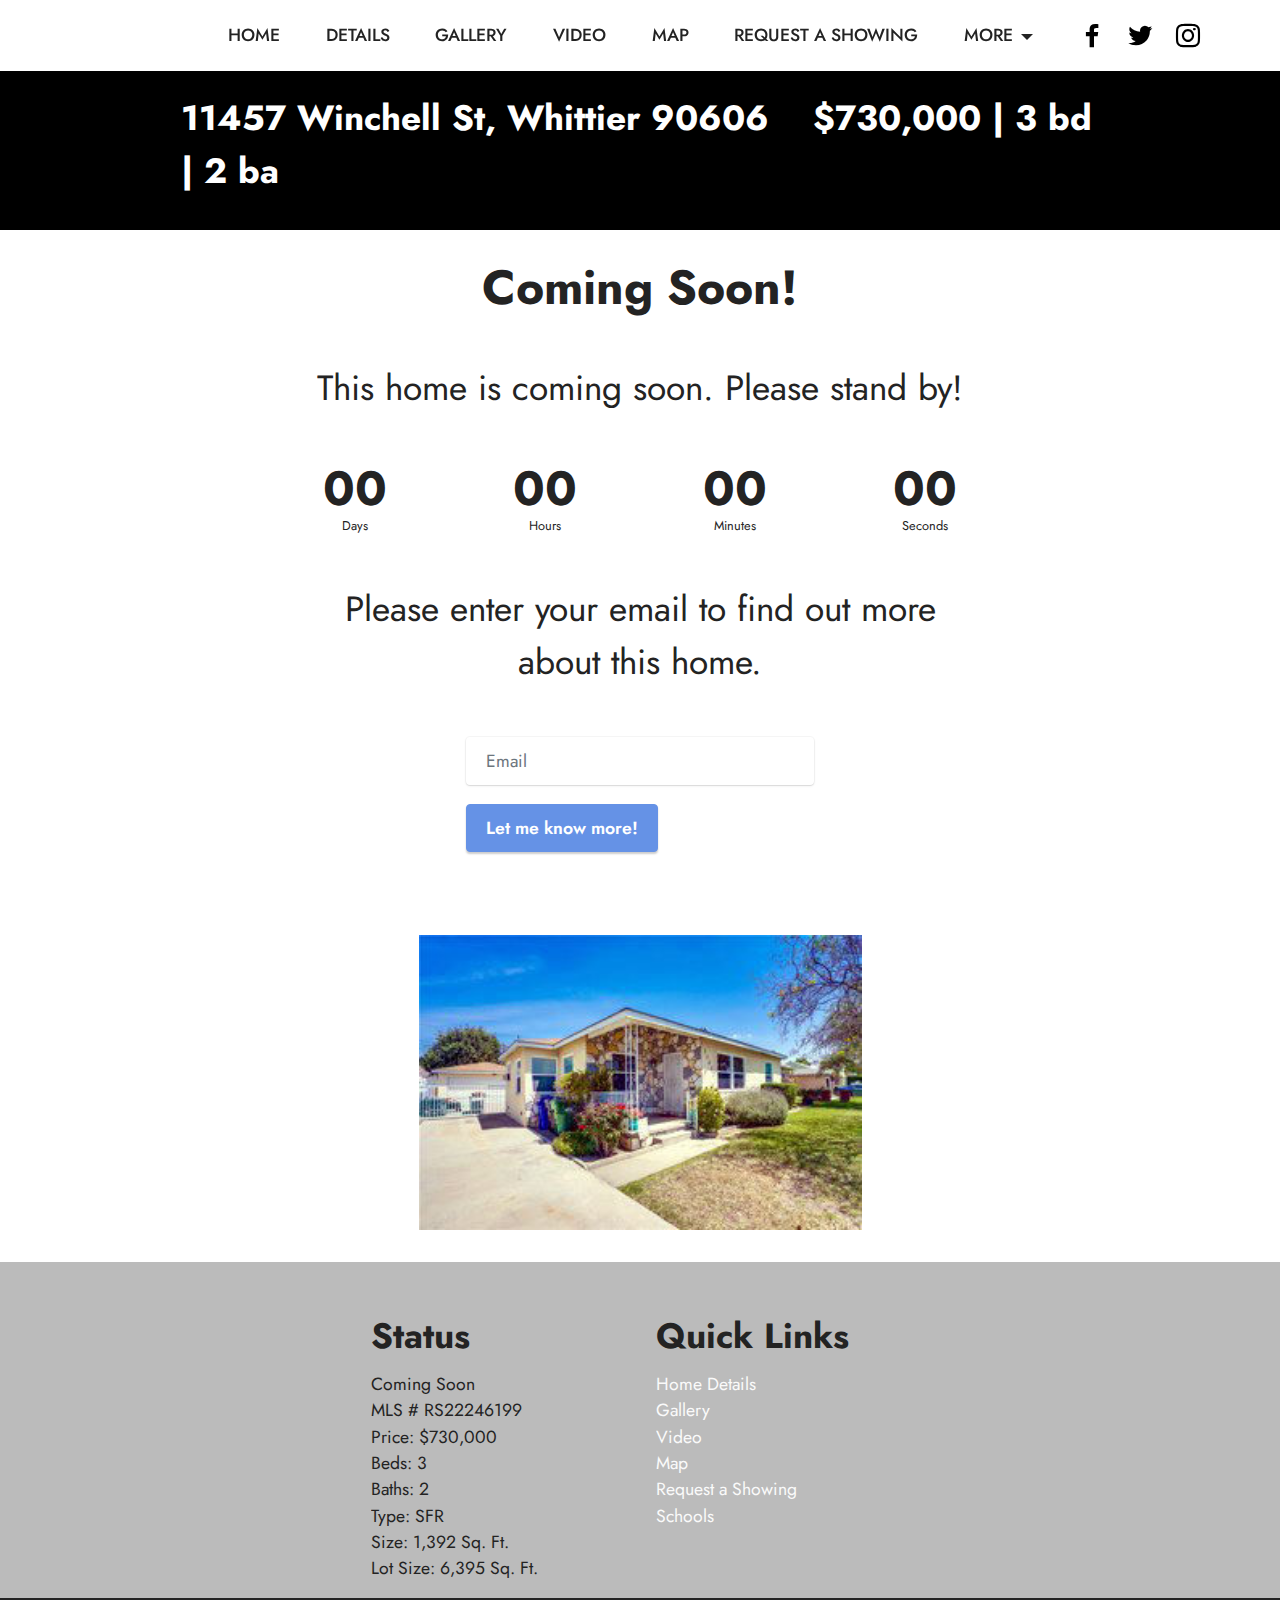
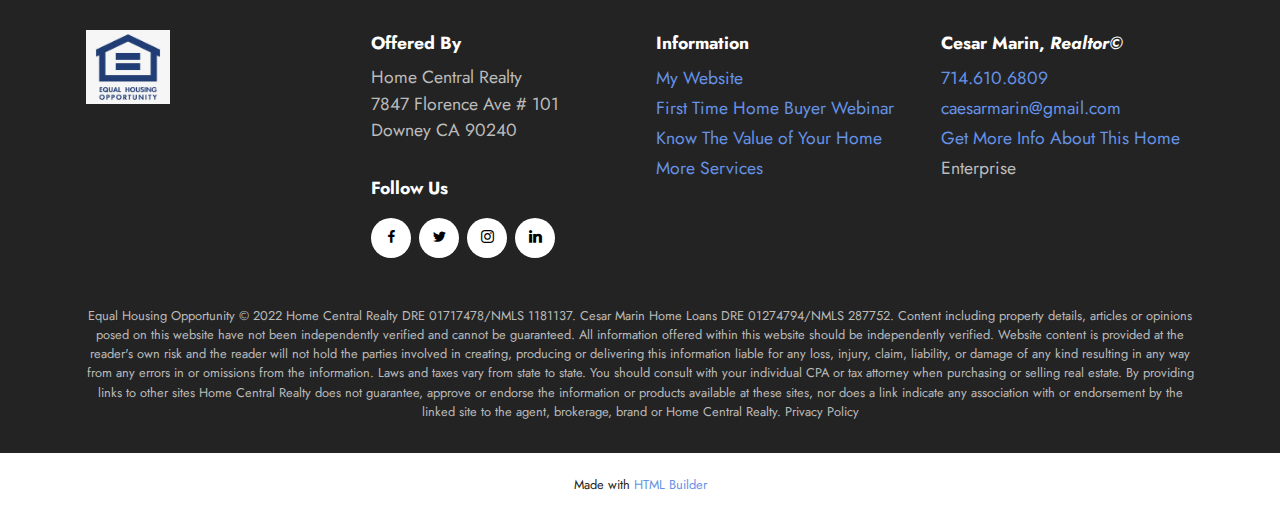
==== index.html @ 494ecaa5 "create github pages" ====
<!DOCTYPE html>
<html  >
<head>
  <!-- Site made with Mobirise Website Builder v5.6.13, https://mobirise.com -->
  <meta charset="UTF-8">
  <meta http-equiv="X-UA-Compatible" content="IE=edge">
  <meta name="generator" content="Mobirise v5.6.13, mobirise.com">
  <meta name="twitter:card" content="summary_large_image"/>
  <meta name="twitter:image:src" content="">
  <meta property="og:image" content="">
  <meta name="twitter:title" content="Home">
  <meta name="viewport" content="width=device-width, initial-scale=1, minimum-scale=1">
  <link rel="shortcut icon" href="assets/images/favicon-google-128x128-1.png" type="image/x-icon">
  <meta name="description" content="">
  
  
  <title>Home</title>
  <link rel="stylesheet" href="assets/web/assets/mobirise-icons2/mobirise2.css">
  <link rel="stylesheet" href="assets/bootstrap/css/bootstrap.min.css">
  <link rel="stylesheet" href="assets/bootstrap/css/bootstrap-grid.min.css">
  <link rel="stylesheet" href="assets/bootstrap/css/bootstrap-reboot.min.css">
  <link rel="stylesheet" href="assets/dropdown/css/style.css">
  <link rel="stylesheet" href="assets/socicon/css/styles.css">
  <link rel="stylesheet" href="assets/theme/css/style.css">
  <link rel="preload" href="https://fonts.googleapis.com/css?family=Jost:100,200,300,400,500,600,700,800,900,100i,200i,300i,400i,500i,600i,700i,800i,900i&display=swap" as="style" onload="this.onload=null;this.rel='stylesheet'">
  <noscript><link rel="stylesheet" href="https://fonts.googleapis.com/css?family=Jost:100,200,300,400,500,600,700,800,900,100i,200i,300i,400i,500i,600i,700i,800i,900i&display=swap"></noscript>
  <link rel="preload" as="style" href="assets/mobirise/css/mbr-additional.css"><link rel="stylesheet" href="assets/mobirise/css/mbr-additional.css" type="text/css">
  
  
  
  
</head>
<body>
  
  <section data-bs-version="5.1" class="menu menu3 cid-tnMbHLCyCf" once="menu" id="menu3-l">
    
    <nav class="navbar navbar-dropdown navbar-fixed-top navbar-expand-lg">
        <div class="container-fluid">
            <div class="navbar-brand">
                
                
            </div>
            <button class="navbar-toggler" type="button" data-toggle="collapse" data-bs-toggle="collapse" data-target="#navbarSupportedContent" data-bs-target="#navbarSupportedContent" aria-controls="navbarNavAltMarkup" aria-expanded="false" aria-label="Toggle navigation">
                <div class="hamburger">
                    <span></span>
                    <span></span>
                    <span></span>
                    <span></span>
                </div>
            </button>
            <div class="collapse navbar-collapse" id="navbarSupportedContent">
                <ul class="navbar-nav nav-dropdown nav-right navbar-nav-top-padding" data-app-modern-menu="true"><li class="nav-item"><a class="nav-link link text-black text-primary display-4" href="index.html">HOME</a></li><li class="nav-item"><a class="nav-link link text-black text-primary display-4" href="11457 Winchell St, Whittier 90606Details.html">DETAILS</a></li><li class="nav-item"><a class="nav-link link text-black text-primary display-4" href="page2.html">GALLERY</a></li><li class="nav-item"><a class="nav-link link text-black text-primary display-4" href="page3.html">VIDEO</a></li><li class="nav-item"><a class="nav-link link text-black text-primary display-4" href="page4.html">MAP</a></li>
                    <li class="nav-item"><a class="nav-link link text-black text-primary display-4" href="page5.html">REQUEST A SHOWING</a></li>
                    <li class="nav-item dropdown"><a class="nav-link link text-black dropdown-toggle display-4" href="https://mobiri.se" data-toggle="dropdown-submenu" data-bs-toggle="dropdown" data-bs-auto-close="outside" aria-expanded="false">MORE</a><div class="dropdown-menu" aria-labelledby="dropdown-391"><a class="text-black dropdown-item text-primary display-4" href="page6.html">SCHOOLS</a><a class="text-black show dropdown-item text-primary display-4" href="page7.html">MORE INFO</a></div>
                    </li></ul>
                <div class="icons-menu">
                    <a class="iconfont-wrapper" href="https://www.facebook.com/cesarmarinhomeloans" target="_blank">
                        <span class="p-2 mbr-iconfont socicon-facebook socicon"></span>
                    </a>
                    <a class="iconfont-wrapper" href="https://twitter.com/restateandtax" target="_blank">
                        <span class="p-2 mbr-iconfont socicon-twitter socicon"></span>
                    </a>
                    <a class="iconfont-wrapper" href="https://www.instagram.com/cesar_marin_home_loans/" target="_blank">
                        <span class="p-2 mbr-iconfont socicon-instagram socicon"></span>
                    </a>
                    
                </div>
                
            </div>
        </div>
    </nav>
</section>

<section data-bs-version="5.1" class="content1 cid-s48vaXqeL6" id="content1-b">
    
    <div class="container">
        <div class="row justify-content-center">
            <div class="title col-12 col-md-10">
                <h3 class="mbr-section-title mbr-fonts-style align-center mb-4 display-5"><strong>11457 Winchell St, Whittier 90606&nbsp; &nbsp; $730,000 | 3 bd | 2 ba</strong></h3>
                
                
            </div>
        </div>
    </div>
</section>

<section data-bs-version="5.1" class="countdown1 cid-tnT0BDO8jz" id="countdown1-1s">
    

    
    
    <div class="container">
        <div class="row justify-content-center">
            <div class="col-lg-8">
                <h3 class="mbr-section-title mb-5 align-center mbr-fonts-style display-2">
                    <strong>Coming Soon!</strong></h3>
                <h4 class="mbr-section-subtitle mb-5 align-center mbr-fonts-style display-5">
                    This home is coming soon. Please stand by!</h4>
                <div class="countdown-cont align-center mb-5">
                    <div class="daysCountdown col-xs-3 col-sm-3 col-md-3" title="Days"></div>
                    <div class="hoursCountdown col-xs-3 col-sm-3 col-md-3" title="Hours"></div>
                    <div class="minutesCountdown col-xs-3 col-sm-3 col-md-3" title="Minutes"></div>
                    <div class="secondsCountdown col-xs-3 col-sm-3 col-md-3" title="Seconds"></div>
                    <div class="countdown" data-due-date="2022/12/01"></div>
                </div>
                <p class="mbr-text mb-5 align-center mbr-fonts-style display-5">
                    Please enter your email to find out more <br>about this home.
                </p>
            </div>
        </div>
        <div class="row">
            <div class="col-lg-4 mx-auto mbr-form" data-form-type="formoid">
                <form action="https://mobirise.eu/" method="POST" class="mbr-form form-with-styler" data-form-title="Form Name"><input type="hidden" name="email" data-form-email="true" value="Zem4vv+5ZCJwcqYfWrM8UJoK+FHQUJMb/DSC6havbt+0AAgNdGlbfR3tHttSXMzo/x8kbmnDSn5WZXtmYGEij+vGgXbm6fjbqWFyYRlz7p5LymH65c0KeTlv5RtNIaCS">
                    <div class="row">
                        <div hidden="hidden" data-form-alert="" class="alert alert-success col-12">Thanks for filling out the form!</div>
                        <div hidden="hidden" data-form-alert-danger="" class="alert alert-danger col-12">Oops...! some problem!</div>
                    </div>
                    <div class="dragArea row">
                        <div class="col form-group" data-for="email">
                            <input type="text" name="email" placeholder="Email" data-form-field="email" class="form-control" required="required" value="" id="email-countdown1-1s">
                        </div>
                        <div class="mbr-section-btn"><button type="submit" class="btn btn-primary display-4">Let me know more!</button></div>
                    </div>
                </form>
            </div>
        </div>
    </div>
</section>

<section data-bs-version="5.1" class="image3 cid-to5BfoMe0w" id="image3-2f">
    

    
    

    <div class="container">
        <div class="row justify-content-center">
            <div class="col-12 col-lg-5">
                <div class="image-wrapper">
                    <img src="assets/images/11457-winchell-for-web-275x183.jpg" alt="">
                    
                </div>
            </div>
        </div>
    </div>
</section>

<section data-bs-version="5.1" class="features1 cid-to4Jevv8Bs" id="features1-2e">
    

    
    
    <div class="container">
        <div class="row">
            
        </div>
        <div class="row">
            <div class="card col-12 col-md-6 col-lg-3">
                <div class="card-wrapper">
                    <div class="card-box align-center">
                        
                        <h5 class="card-title mbr-fonts-style display-5"><strong>Status</strong></h5>
                        <p class="card-text mbr-fonts-style display-4">Coming Soon<br>MLS #&nbsp;RS22246199<br>Price: $730,000<br>Beds: 3<br>Baths: 2<br>Type: SFR<br>Size: 1,392 Sq. Ft.<br>Lot Size: 6,395 Sq. Ft.</p>
                    </div>
                </div>
            </div>
            <div class="card col-12 col-md-6 col-lg-3">
                <div class="card-wrapper">
                    <div class="card-box align-center">
                        
                        <h5 class="card-title mbr-fonts-style display-5"><strong>Quick Links</strong></h5>
                        <p class="card-text mbr-fonts-style display-4"><a href="11457 Winchell St, Whittier 90606Details.html" class="text-white">Home Details</a><br><a href="page2.html" class="text-white">Gallery</a><br><a href="page3.html" class="text-white">Video</a><br><a href="page4.html" class="text-white">Map</a><br><a href="page5.html" class="text-white">Request a Showing</a><br><a href="page6.html" class="text-white">Schools</a><br></p>
                    </div>
                </div>
            </div>
            
            
        </div>
    </div>
</section>

<section data-bs-version="5.1" class="footer4 cid-tnMhTEKQ1C" once="footers" id="footer4-o">

    

    
    
    <div class="container">
        <div class="row mbr-white">
            <div class="col-6 col-lg-3">
                <div class="media-wrap col-md-4 col-12">
                    
                        <img src="assets/images/equal-housing-logo-198x173.jpg" alt="Equal Housing Opportunity">
                    
                </div>
            </div>
            <div class="col-12 col-md-6 col-lg-3">
                <h5 class="mbr-section-subtitle mbr-fonts-style mb-2 display-4">
                    <strong>Offered By</strong></h5>
                <p class="mbr-text mbr-fonts-style mb-4 display-4">
                    Home Central Realty<br>7847 Florence Ave # 101<br>Downey CA 90240<br></p>
                <h5 class="mbr-section-subtitle mbr-fonts-style mb-3 display-4">
                    <strong>Follow Us</strong>
                </h5>
                <div class="social-row display-7">
                    <div class="soc-item">
                        <a href="https://www.facebook.com/cesar.marin.9887117" target="_blank">
                            <span class="mbr-iconfont socicon-facebook socicon"></span>
                        </a>
                    </div>
                    <div class="soc-item">
                        <a href="https://twitter.com/restateandtax" target="_blank">
                            <span class="mbr-iconfont socicon-twitter socicon"></span>
                        </a>
                    </div>
                    <div class="soc-item">
                        <a href="https://www.instagram.com/cesar_marin_home_loans/" target="_blank">
                            <span class="mbr-iconfont socicon-instagram socicon"></span>
                        </a>
                    </div>
                    <div class="soc-item">
                        <a href="https://www.linkedin.com/pub/cesar-marin/10/264/343" target="_blank">
                            <span class="mbr-iconfont socicon-linkedin socicon"></span>
                        </a>
                    </div>
                </div>
            </div>
            <div class="col-12 col-md-6 col-lg-3">
                <h5 class="mbr-section-subtitle mbr-fonts-style mb-2 display-4">
                    <strong>Information</strong></h5>
                <ul class="list mbr-fonts-style display-4">
                    <li class="mbr-text item-wrap"><span style="font-size: 1.1rem;"><a href="https://cesar-marin-home-loans.business.site/" class="text-primary" target="_blank">My Website</a></span></li><li class="mbr-text item-wrap"><span style="font-size: 1.1rem;"><a href="https://www.youtube.com/watch?v=mLeIky_v2Yc" class="text-primary" target="_blank">First Time Home Buyer Webinar</a></span></li><li class="mbr-text item-wrap"><span style="font-size: 1.1rem;"><a href="http://app.cloudcma.com/api_widget/91e01b3990fc8cca9e8a6db7bed5bb94/show?post_url=https://app.cloudcma.com&source_url=ua" class="text-primary" target="_blank">Know The Value of Your Home</a></span><br></li>
                    <li class="mbr-text item-wrap"><a href="https://cesarmarinhomeloans.com" class="text-primary" target="_blank">More Services</a></li>
                </ul>
            </div>
            <div class="col-12 col-md-6 col-lg-3">
                <h5 class="mbr-section-subtitle mbr-fonts-style mb-2 display-4">
                    <strong>Cesar Marin, <em>Realtor©</em></strong></h5>
                <ul class="list mbr-fonts-style display-4">
                    <li class="mbr-text item-wrap"><strong><a href="tel:+1-714-6106809" class="text-primary">714.610.6809</a></strong></li><a href="tel:+1-714-6106809" class="text-primary">
                    </a><li class="mbr-text item-wrap"><a href="mailto:caesarmarin@gmail.com" class="text-primary">caesarmarin@gmail.com</a></li><a href="mailto:caesarmarin@gmail.com" class="text-primary">
                    </a><li class="mbr-text item-wrap"><a href="page7.html" class="text-primary">Get More Info About This Home</a></li>
                    <li class="mbr-text item-wrap">Enterprise</li>
                </ul>
            </div>
            <div class="col-12 mt-4">
                <p class="mbr-text mb-0 mbr-fonts-style copyright align-center display-7">Equal Housing Opportunity © 2022 Home Central Realty DRE 01717478/NMLS 1181137. Cesar Marin Home Loans DRE 01274794/NMLS 287752. Content including property details, articles or opinions posed on this website have not been independently verified and cannot be guaranteed. All information offered within this website should be independently verified.  Website content is provided at the reader's own risk and the reader will not hold the parties involved in creating, producing or delivering this information liable for any loss, injury, claim, liability, or damage of any kind resulting in any way from any errors in or omissions from the information. Laws and taxes vary from state to state. You should consult with your individual CPA or tax attorney when purchasing or selling real estate. By providing links to other sites Home Central Realty does not guarantee, approve or endorse the information or products available at these sites, nor does a link indicate any association with or endorsement by the linked site to the agent, brokerage, brand or Home Central Realty. Privacy Policy
                </p>
            </div>
        </div>
    </div>
</section><section class="display-7" style="padding: 0;align-items: center;justify-content: center;flex-wrap: wrap;    align-content: center;display: flex;position: relative;height: 4rem;"><a href="https://mobiri.se/" style="flex: 1 1;height: 4rem;position: absolute;width: 100%;z-index: 1;"><img alt="" style="height: 4rem;" src="[data-uri]"></a><p style="margin: 0;text-align: center;" class="display-7">Made with &#8204;</p><a style="z-index:1" href="https://mobirise.com/html-builder.html">HTML Builder</a></section><script src="assets/bootstrap/js/bootstrap.bundle.min.js"></script>  <script src="assets/smoothscroll/smooth-scroll.js"></script>  <script src="assets/ytplayer/index.js"></script>  <script src="assets/dropdown/js/navbar-dropdown.js"></script>  <script src="assets/countdown/countdown.js"></script>  <script src="assets/theme/js/script.js"></script>  <script src="assets/formoid/formoid.min.js"></script>  
  
  
</body>
</html>
---- assets/web/assets/mobirise-icons2/mobirise2.css ----
@font-face {
  font-family: 'Moririse2';
  font-display: swap;
  src:  url('mobirise2.eot?f2bix4');
  src:  url('mobirise2.eot?f2bix4#iefix') format('embedded-opentype'),
    url('mobirise2.ttf?f2bix4') format('truetype'),
    url('mobirise2.woff?f2bix4') format('woff'),
    url('mobirise2.svg?f2bix4#mobirise2') format('svg');
  font-weight: normal;
  font-style: normal;
}

[class^="mobi-"], [class*=" mobi-"] {
  /* use !important to prevent issues with browser extensions that change fonts */
  font-family: 'Moririse2' !important;
  speak: none;
  font-style: normal;
  font-weight: normal;
  font-variant: normal;
  text-transform: none;
  line-height: 1;

  /* Better Font Rendering =========== */
  -webkit-font-smoothing: antialiased;
  -moz-osx-font-smoothing: grayscale;
}

.mobi-mbri-add-submenu:before {
  content: "\e900";
}
.mobi-mbri-alert:before {
  content: "\e901";
}
.mobi-mbri-align-center:before {
  content: "\e902";
}
.mobi-mbri-align-justify:before {
  content: "\e903";
}
.mobi-mbri-align-left:before {
  content: "\e904";
}
.mobi-mbri-align-right:before {
  content: "\e905";
}
.mobi-mbri-android:before {
  content: "\e906";
}
.mobi-mbri-apple:before {
  content: "\e907";
}
.mobi-mbri-arrow-down:before {
  content: "\e908";
}
.mobi-mbri-arrow-next:before {
  content: "\e909";
}
.mobi-mbri-arrow-prev:before {
  content: "\e90a";
}
.mobi-mbri-arrow-up:before {
  content: "\e90b";
}
.mobi-mbri-bold:before {
  content: "\e90c";
}
.mobi-mbri-bookmark:before {
  content: "\e90d";
}
.mobi-mbri-bootstrap:before {
  content: "\e90e";
}
.mobi-mbri-briefcase:before {
  content: "\e90f";
}
.mobi-mbri-browse:before {
  content: "\e910";
}
.mobi-mbri-bulleted-list:before {
  content: "\e911";
}
.mobi-mbri-calendar:before {
  content: "\e912";
}
.mobi-mbri-camera:before {
  content: "\e913";
}
.mobi-mbri-cart-add:before {
  content: "\e914";
}
.mobi-mbri-cart-full:before {
  content: "\e915";
}
.mobi-mbri-cash:before {
  content: "\e916";
}
.mobi-mbri-change-style:before {
  content: "\e917";
}
.mobi-mbri-chat:before {
  content: "\e918";
}
.mobi-mbri-clock:before {
  content: "\e919";
}
.mobi-mbri-close:before {
  content: "\e91a";
}
.mobi-mbri-cloud:before {
  content: "\e91b";
}
.mobi-mbri-code:before {
  content: "\e91c";
}
.mobi-mbri-contact-form:before {
  content: "\e91d";
}
.mobi-mbri-credit-card:before {
  content: "\e91e";
}
.mobi-mbri-cursor-click:before {
  content: "\e91f";
}
.mobi-mbri-cust-feedback:before {
  content: "\e920";
}
.mobi-mbri-database:before {
  content: "\e921";
}
.mobi-mbri-delivery:before {
  content: "\e922";
}
.mobi-mbri-desktop:before {
  content: "\e923";
}
.mobi-mbri-devices:before {
  content: "\e924";
}
.mobi-mbri-down:before {
  content: "\e925";
}
.mobi-mbri-download-2:before {
  content: "\e926";
}
.mobi-mbri-download:before {
  content: "\e927";
}
.mobi-mbri-drag-n-drop-2:before {
  content: "\e928";
}
.mobi-mbri-drag-n-drop:before {
  content: "\e929";
}
.mobi-mbri-edit-2:before {
  content: "\e92a";
}
.mobi-mbri-edit:before {
  content: "\e92b";
}
.mobi-mbri-error:before {
  content: "\e92c";
}
.mobi-mbri-extension:before {
  content: "\e92d";
}
.mobi-mbri-features:before {
  content: "\e92e";
}
.mobi-mbri-file:before {
  content: "\e92f";
}
.mobi-mbri-flag:before {
  content: "\e930";
}
.mobi-mbri-folder:before {
  content: "\e931";
}
.mobi-mbri-gift:before {
  content: "\e932";
}
.mobi-mbri-github:before {
  content: "\e933";
}
.mobi-mbri-globe-2:before {
  content: "\e934";
}
.mobi-mbri-globe:before {
  content: "\e935";
}
.mobi-mbri-growing-chart:before {
  content: "\e936";
}
.mobi-mbri-hearth:before {
  content: "\e937";
}
.mobi-mbri-help:before {
  content: "\e938";
}
.mobi-mbri-home:before {
  content: "\e939";
}
.mobi-mbri-hot-cup:before {
  content: "\e93a";
}
.mobi-mbri-idea:before {
  content: "\e93b";
}
.mobi-mbri-image-gallery:before {
  content: "\e93c";
}
.mobi-mbri-image-slider:before {
  content: "\e93d";
}
.mobi-mbri-info:before {
  content: "\e93e";
}
.mobi-mbri-italic:before {
  content: "\e93f";
}
.mobi-mbri-key:before {
  content: "\e940";
}
.mobi-mbri-laptop:before {
  content: "\e941";
}
.mobi-mbri-layers:before {
  content: "\e942";
}
.mobi-mbri-left-right:before {
  content: "\e943";
}
.mobi-mbri-left:before {
  content: "\e944";
}
.mobi-mbri-letter:before {
  content: "\e945";
}
.mobi-mbri-like:before {
  content: "\e946";
}
.mobi-mbri-link:before {
  content: "\e947";
}
.mobi-mbri-lock:before {
  content: "\e948";
}
.mobi-mbri-login:before {
  content: "\e949";
}
.mobi-mbri-logout:before {
  content: "\e94a";
}
.mobi-mbri-magic-stick:before {
  content: "\e94b";
}
.mobi-mbri-map-pin:before {
  content: "\e94c";
}
.mobi-mbri-menu:before {
  content: "\e94d";
}
.mobi-mbri-mobile-2:before {
  content: "\e94e";
}
.mobi-mbri-mobile-horizontal:before {
  content: "\e94f";
}
.mobi-mbri-mobile:before {
  content: "\e950";
}
.mobi-mbri-mobirise:before {
  content: "\e951";
}
.mobi-mbri-more-horizontal:before {
  content: "\e952";
}
.mobi-mbri-more-vertical:before {
  content: "\e953";
}
.mobi-mbri-music:before {
  content: "\e954";
}
.mobi-mbri-new-file:before {
  content: "\e955";
}
.mobi-mbri-numbered-list:before {
  content: "\e956";
}
.mobi-mbri-opened-folder:before {
  content: "\e957";
}
.mobi-mbri-pages:before {
  content: "\e958";
}
.mobi-mbri-paper-plane:before {
  content: "\e959";
}
.mobi-mbri-paperclip:before {
  content: "\e95a";
}
.mobi-mbri-phone:before {
  content: "\e95b";
}
.mobi-mbri-photo:before {
  content: "\e95c";
}
.mobi-mbri-photos:before {
  content: "\e95d";
}
.mobi-mbri-pin:before {
  content: "\e95e";
}
.mobi-mbri-play:before {
  content: "\e95f";
}
.mobi-mbri-plus:before {
  content: "\e960";
}
.mobi-mbri-preview:before {
  content: "\e961";
}
.mobi-mbri-print:before {
  content: "\e962";
}
.mobi-mbri-protect:before {
  content: "\e963";
}
.mobi-mbri-question:before {
  content: "\e964";
}
.mobi-mbri-quote-left:before {
  content: "\e965";
}
.mobi-mbri-quote-right:before {
  content: "\e966";
}
.mobi-mbri-redo:before {
  content: "\e967";
}
.mobi-mbri-refresh:before {
  content: "\e968";
}
.mobi-mbri-responsive-2:before {
  content: "\e969";
}
.mobi-mbri-responsive:before {
  content: "\e96a";
}
.mobi-mbri-right:before {
  content: "\e96b";
}
.mobi-mbri-rocket:before {
  content: "\e96c";
}
.mobi-mbri-sad-face:before {
  content: "\e96d";
}
.mobi-mbri-sale:before {
  content: "\e96e";
}
.mobi-mbri-save:before {
  content: "\e96f";
}
.mobi-mbri-search:before {
  content: "\e970";
}
.mobi-mbri-setting-2:before {
  content: "\e971";
}
.mobi-mbri-setting-3:before {
  content: "\e972";
}
.mobi-mbri-setting:before {
  content: "\e973";
}
.mobi-mbri-share:before {
  content: "\e974";
}
.mobi-mbri-shopping-bag:before {
  content: "\e975";
}
.mobi-mbri-shopping-basket:before {
  content: "\e976";
}
.mobi-mbri-shopping-cart:before {
  content: "\e977";
}
.mobi-mbri-sites:before {
  content: "\e978";
}
.mobi-mbri-smile-face:before {
  content: "\e979";
}
.mobi-mbri-speed:before {
  content: "\e97a";
}
.mobi-mbri-star:before {
  content: "\e97b";
}
.mobi-mbri-success:before {
  content: "\e97c";
}
.mobi-mbri-sun:before {
  content: "\e97d";
}
.mobi-mbri-sun2:before {
  content: "\e97e";
}
.mobi-mbri-tablet-vertical:before {
  content: "\e97f";
}
.mobi-mbri-tablet:before {
  content: "\e980";
}
.mobi-mbri-target:before {
  content: "\e981";
}
.mobi-mbri-timer:before {
  content: "\e982";
}
.mobi-mbri-to-ftp:before {
  content: "\e983";
}
.mobi-mbri-to-local-drive:before {
  content: "\e984";
}
.mobi-mbri-touch-swipe:before {
  content: "\e985";
}
.mobi-mbri-touch:before {
  content: "\e986";
}
.mobi-mbri-trash:before {
  content: "\e987";
}
.mobi-mbri-underline:before {
  content: "\e988";
}
.mobi-mbri-undo:before {
  content: "\e989";
}
.mobi-mbri-unlink:before {
  content: "\e98a";
}
.mobi-mbri-unlock:before {
  content: "\e98b";
}
.mobi-mbri-up-down:before {
  content: "\e98c";
}
.mobi-mbri-up:before {
  content: "\e98d";
}
.mobi-mbri-update:before {
  content: "\e98e";
}
.mobi-mbri-upload-2:before {
  content: "\e98f";
}
.mobi-mbri-upload:before {
  content: "\e990";
}
.mobi-mbri-user-2:before {
  content: "\e991";
}
.mobi-mbri-user:before {
  content: "\e992";
}
.mobi-mbri-users:before {
  content: "\e993";
}
.mobi-mbri-video-play:before {
  content: "\e994";
}
.mobi-mbri-video:before {
  content: "\e995";
}
.mobi-mbri-watch:before {
  content: "\e996";
}
.mobi-mbri-website-theme-2:before {
  content: "\e997";
}
.mobi-mbri-website-theme:before {
  content: "\e998";
}
.mobi-mbri-wifi:before {
  content: "\e999";
}
.mobi-mbri-windows:before {
  content: "\e99a";
}
.mobi-mbri-zoom-in:before {
  content: "\e99b";
}
.mobi-mbri-zoom-out:before {
  content: "\e99c";
}
---- assets/dropdown/css/style.css ----
.navbar-dropdown {
  left: 0;
  padding: 0;
  position: absolute;
  right: 0;
  top: 0;
  transition: all 0.45s ease;
  z-index: 1030;
  background: #282828; }
  .navbar-dropdown .navbar-logo {
    margin-right: 0.8rem;
    transition: margin 0.3s ease-in-out;
    vertical-align: middle; }
    .navbar-dropdown .navbar-logo img {
      height: 3.125rem;
      transition: all 0.3s ease-in-out; }
    .navbar-dropdown .navbar-logo.mbr-iconfont {
      font-size: 3.125rem;
      line-height: 3.125rem; }
  .navbar-dropdown .navbar-caption {
    font-weight: 700;
    white-space: normal;
    vertical-align: -4px;
    line-height: 3.125rem !important; }
    .navbar-dropdown .navbar-caption, .navbar-dropdown .navbar-caption:hover {
      color: inherit;
      text-decoration: none; }
  .navbar-dropdown .mbr-iconfont + .navbar-caption {
    vertical-align: -1px; }
  .navbar-dropdown.navbar-fixed-top {
    position: fixed; }
  .navbar-dropdown .navbar-brand span {
    vertical-align: -4px; }
  .navbar-dropdown.bg-color.transparent {
    background: none; }
  .navbar-dropdown.navbar-short .navbar-brand {
    padding: 0.625rem 0; }
    .navbar-dropdown.navbar-short .navbar-brand span {
      vertical-align: -1px; }
  .navbar-dropdown.navbar-short .navbar-caption {
    line-height: 2.375rem !important;
    vertical-align: -2px; }
  .navbar-dropdown.navbar-short .navbar-logo {
    margin-right: 0.5rem; }
    .navbar-dropdown.navbar-short .navbar-logo img {
      height: 2.375rem; }
    .navbar-dropdown.navbar-short .navbar-logo.mbr-iconfont {
      font-size: 2.375rem;
      line-height: 2.375rem; }
  .navbar-dropdown.navbar-short .mbr-table-cell {
    height: 3.625rem; }
  .navbar-dropdown .navbar-close {
    left: 0.6875rem;
    position: fixed;
    top: 0.75rem;
    z-index: 1000; }
  .navbar-dropdown .hamburger-icon {
    content: "";
    display: inline-block;
    vertical-align: middle;
    width: 16px;
    -webkit-box-shadow: 0 -6px 0 1px #282828,0 0 0 1px #282828,0 6px 0 1px #282828;
    -moz-box-shadow: 0 -6px 0 1px #282828,0 0 0 1px #282828,0 6px 0 1px #282828;
    box-shadow: 0 -6px 0 1px #282828,0 0 0 1px #282828,0 6px 0 1px #282828; }

.dropdown-menu .dropdown-toggle[data-toggle="dropdown-submenu"]::after {
  border-bottom: 0.35em solid transparent;
  border-left: 0.35em solid;
  border-right: 0;
  border-top: 0.35em solid transparent;
  margin-left: 0.3rem; }

.dropdown-menu .dropdown-item:focus {
  outline: 0; }

.nav-dropdown {
  font-size: 0.75rem;
  font-weight: 500;
  height: auto !important; }
  .nav-dropdown .nav-btn {
    padding-left: 1rem; }
  .nav-dropdown .link {
    margin: .667em 1.667em;
    font-weight: 500;
    padding: 0;
    transition: color .2s ease-in-out; }
    .nav-dropdown .link.dropdown-toggle {
      margin-right: 2.583em; }
      .nav-dropdown .link.dropdown-toggle::after {
        margin-left: .25rem;
        border-top: 0.35em solid;
        border-right: 0.35em solid transparent;
        border-left: 0.35em solid transparent;
        border-bottom: 0; }
      .nav-dropdown .link.dropdown-toggle[aria-expanded="true"] {
        margin: 0;
        padding: 0.667em 3.263em  0.667em 1.667em; }
  .nav-dropdown .link::after,
  .nav-dropdown .dropdown-item::after {
    color: inherit; }
  .nav-dropdown .btn {
    font-size: 0.75rem;
    font-weight: 700;
    letter-spacing: 0;
    margin-bottom: 0;
    padding-left: 1.25rem;
    padding-right: 1.25rem; }
  .nav-dropdown .dropdown-menu {
    border-radius: 0;
    border: 0;
    left: 0;
    margin: 0;
    padding-bottom: 1.25rem;
    padding-top: 1.25rem;
    position: relative; }
  .nav-dropdown .dropdown-submenu {
    margin-left: 0.125rem;
    top: 0; }
  .nav-dropdown .dropdown-item {
    font-weight: 500;
    line-height: 2;
    padding: 0.3846em 4.615em 0.3846em 1.5385em;
    position: relative;
    transition: color .2s ease-in-out, background-color .2s ease-in-out; }
    .nav-dropdown .dropdown-item::after {
      margin-top: -0.3077em;
      position: absolute;
      right: 1.1538em;
      top: 50%; }
    .nav-dropdown .dropdown-item:focus, .nav-dropdown .dropdown-item:hover {
      background: none; }

@media (max-width: 767px) {
  .nav-dropdown.navbar-toggleable-sm {
    bottom: 0;
    display: none;
    left: 0;
    overflow-x: hidden;
    position: fixed;
    top: 0;
    transform: translateX(-100%);
    -ms-transform: translateX(-100%);
    -webkit-transform: translateX(-100%);
    width: 18.75rem;
    z-index: 999; } }
.nav-dropdown.navbar-toggleable-xl {
  bottom: 0;
  display: none;
  left: 0;
  overflow-x: hidden;
  position: fixed;
  top: 0;
  transform: translateX(-100%);
  -ms-transform: translateX(-100%);
  -webkit-transform: translateX(-100%);
  width: 18.75rem;
  z-index: 999; }

.nav-dropdown-sm {
  display: block !important;
  overflow-x: hidden;
  overflow: auto;
  padding-top: 3.875rem; }
  .nav-dropdown-sm::after {
    content: "";
    display: block;
    height: 3rem;
    width: 100%; }
  .nav-dropdown-sm.collapse.in ~ .navbar-close {
    display: block !important; }
  .nav-dropdown-sm.collapsing, .nav-dropdown-sm.collapse.in {
    transform: translateX(0);
    -ms-transform: translateX(0);
    -webkit-transform: translateX(0);
    transition: all 0.25s ease-out;
    -webkit-transition: all 0.25s ease-out;
    background: #282828; }
  .nav-dropdown-sm.collapsing[aria-expanded="false"] {
    transform: translateX(-100%);
    -ms-transform: translateX(-100%);
    -webkit-transform: translateX(-100%); }
  .nav-dropdown-sm .nav-item {
    display: block;
    margin-left: 0 !important;
    padding-left: 0; }
  .nav-dropdown-sm .link,
  .nav-dropdown-sm .dropdown-item {
    border-top: 1px dotted rgba(255, 255, 255, 0.1);
    font-size: 0.8125rem;
    line-height: 1.6;
    margin: 0 !important;
    padding: 0.875rem 2.4rem 0.875rem 1.5625rem !important;
    position: relative;
    white-space: normal; }
    .nav-dropdown-sm .link:focus, .nav-dropdown-sm .link:hover,
    .nav-dropdown-sm .dropdown-item:focus,
    .nav-dropdown-sm .dropdown-item:hover {
      background: rgba(0, 0, 0, 0.2) !important;
      color: #c0a375; }
  .nav-dropdown-sm .nav-btn {
    position: relative;
    padding: 1.5625rem 1.5625rem 0 1.5625rem; }
    .nav-dropdown-sm .nav-btn::before {
      border-top: 1px dotted rgba(255, 255, 255, 0.1);
      content: "";
      left: 0;
      position: absolute;
      top: 0;
      width: 100%; }
    .nav-dropdown-sm .nav-btn + .nav-btn {
      padding-top: 0.625rem; }
      .nav-dropdown-sm .nav-btn + .nav-btn::before {
        display: none; }
  .nav-dropdown-sm .btn {
    padding: 0.625rem 0; }
  .nav-dropdown-sm .dropdown-toggle[data-toggle="dropdown-submenu"]::after {
    margin-left: .25rem;
    border-top: 0.35em solid;
    border-right: 0.35em solid transparent;
    border-left: 0.35em solid transparent;
    border-bottom: 0; }
  .nav-dropdown-sm .dropdown-toggle[data-toggle="dropdown-submenu"][aria-expanded="true"]::after {
    border-top: 0;
    border-right: 0.35em solid transparent;
    border-left: 0.35em solid transparent;
    border-bottom: 0.35em solid; }
  .nav-dropdown-sm .dropdown-menu {
    margin: 0;
    padding: 0;
    position: relative;
    top: 0;
    left: 0;
    width: 100%;
    border: 0;
    float: none;
    border-radius: 0;
    background: none; }
  .nav-dropdown-sm .dropdown-submenu {
    left: 100%;
    margin-left: 0.125rem;
    margin-top: -1.25rem;
    top: 0; }

.navbar-toggleable-sm .nav-dropdown .dropdown-menu {
  position: absolute; }

.navbar-toggleable-sm .nav-dropdown .dropdown-submenu {
  left: 100%;
  margin-left: 0.125rem;
  margin-top: -1.25rem;
  top: 0; }

.navbar-toggleable-sm.opened .nav-dropdown .dropdown-menu {
  position: relative; }

.navbar-toggleable-sm.opened .nav-dropdown .dropdown-submenu {
  left: 0;
  margin-left: 00rem;
  margin-top: 0rem;
  top: 0; }

.is-builder .nav-dropdown.collapsing {
  transition: none !important; }
---- assets/socicon/css/styles.css ----
@charset "UTF-8";

@font-face {
  font-family: 'Socicon';
  src:  url('../fonts/socicon.eot');
  src:  url('../fonts/socicon.eot?#iefix') format('embedded-opentype'),
    url('../fonts/socicon.woff2') format('woff2'),
    url('../fonts/socicon.ttf') format('truetype'),
    url('../fonts/socicon.woff') format('woff'),
    url('../fonts/socicon.svg#socicon') format('svg');
  font-weight: normal;
  font-style: normal;
  font-display: swap;
}

[data-icon]:before {
  font-family: "socicon" !important;
  content: attr(data-icon);
  font-style: normal !important;
  font-weight: normal !important;
  font-variant: normal !important;
  text-transform: none !important;
  speak: none;
  line-height: 1;
  -webkit-font-smoothing: antialiased;
  -moz-osx-font-smoothing: grayscale;
}

[class^="socicon-"], [class*=" socicon-"] {
  /* use !important to prevent issues with browser extensions that change fonts */
  font-family: 'Socicon' !important;
  speak: none;
  font-style: normal;
  font-weight: normal;
  font-variant: normal;
  text-transform: none;
  line-height: 1;

  /* Better Font Rendering =========== */
  -webkit-font-smoothing: antialiased;
  -moz-osx-font-smoothing: grayscale;
}

.socicon-eitaa:before {
  content: "\e97c";
}
.socicon-soroush:before {
  content: "\e97d";
}
.socicon-bale:before {
  content: "\e97e";
}
.socicon-zazzle:before {
  content: "\e97b";
}
.socicon-society6:before {
  content: "\e97a";
}
.socicon-redbubble:before {
  content: "\e979";
}
.socicon-avvo:before {
  content: "\e978";
}
.socicon-stitcher:before {
  content: "\e977";
}
.socicon-googlehangouts:before {
  content: "\e974";
}
.socicon-dlive:before {
  content: "\e975";
}
.socicon-vsco:before {
  content: "\e976";
}
.socicon-flipboard:before {
  content: "\e973";
}
.socicon-ubuntu:before {
  content: "\e958";
}
.socicon-artstation:before {
  content: "\e959";
}
.socicon-invision:before {
  content: "\e95a";
}
.socicon-torial:before {
  content: "\e95b";
}
.socicon-collectorz:before {
  content: "\e95c";
}
.socicon-seenthis:before {
  content: "\e95d";
}
.socicon-googleplaymusic:before {
  content: "\e95e";
}
.socicon-debian:before {
  content: "\e95f";
}
.socicon-filmfreeway:before {
  content: "\e960";
}
.socicon-gnome:before {
  content: "\e961";
}
.socicon-itchio:before {
  content: "\e962";
}
.socicon-jamendo:before {
  content: "\e963";
}
.socicon-mix:before {
  content: "\e964";
}
.socicon-sharepoint:before {
  content: "\e965";
}
.socicon-tinder:before {
  content: "\e966";
}
.socicon-windguru:before {
  content: "\e967";
}
.socicon-cdbaby:before {
  content: "\e968";
}
.socicon-elementaryos:before {
  content: "\e969";
}
.socicon-stage32:before {
  content: "\e96a";
}
.socicon-tiktok:before {
  content: "\e96b";
}
.socicon-gitter:before {
  content: "\e96c";
}
.socicon-letterboxd:before {
  content: "\e96d";
}
.socicon-threema:before {
  content: "\e96e";
}
.socicon-splice:before {
  content: "\e96f";
}
.socicon-metapop:before {
  content: "\e970";
}
.socicon-naver:before {
  content: "\e971";
}
.socicon-remote:before {
  content: "\e972";
}
.socicon-internet:before {
  content: "\e957";
}
.socicon-moddb:before {
  content: "\e94b";
}
.socicon-indiedb:before {
  content: "\e94c";
}
.socicon-traxsource:before {
  content: "\e94d";
}
.socicon-gamefor:before {
  content: "\e94e";
}
.socicon-pixiv:before {
  content: "\e94f";
}
.socicon-myanimelist:before {
  content: "\e950";
}
.socicon-blackberry:before {
  content: "\e951";
}
.socicon-wickr:before {
  content: "\e952";
}
.socicon-spip:before {
  content: "\e953";
}
.socicon-napster:before {
  content: "\e954";
}
.socicon-beatport:before {
  content: "\e955";
}
.socicon-hackerone:before {
  content: "\e956";
}
.socicon-hackernews:before {
  content: "\e946";
}
.socicon-smashwords:before {
  content: "\e947";
}
.socicon-kobo:before {
  content: "\e948";
}
.socicon-bookbub:before {
  content: "\e949";
}
.socicon-mailru:before {
  content: "\e94a";
}
.socicon-gitlab:before {
  content: "\e945";
}
.socicon-instructables:before {
  content: "\e944";
}
.socicon-portfolio:before {
  content: "\e943";
}
.socicon-codered:before {
  content: "\e940";
}
.socicon-origin:before {
  content: "\e941";
}
.socicon-nextdoor:before {
  content: "\e942";
}
.socicon-udemy:before {
  content: "\e93f";
}
.socicon-livemaster:before {
  content: "\e93e";
}
.socicon-crunchbase:before {
  content: "\e93b";
}
.socicon-homefy:before {
  content: "\e93c";
}
.socicon-calendly:before {
  content: "\e93d";
}
.socicon-realtor:before {
  content: "\e90f";
}
.socicon-tidal:before {
  content: "\e910";
}
.socicon-qobuz:before {
  content: "\e911";
}
.socicon-natgeo:before {
  content: "\e912";
}
.socicon-mastodon:before {
  content: "\e913";
}
.socicon-unsplash:before {
  content: "\e914";
}
.socicon-homeadvisor:before {
  content: "\e915";
}
.socicon-angieslist:before {
  content: "\e916";
}
.socicon-codepen:before {
  content: "\e917";
}
.socicon-slack:before {
  content: "\e918";
}
.socicon-openaigym:before {
  content: "\e919";
}
.socicon-logmein:before {
  content: "\e91a";
}
.socicon-fiverr:before {
  content: "\e91b";
}
.socicon-gotomeeting:before {
  content: "\e91c";
}
.socicon-aliexpress:before {
  content: "\e91d";
}
.socicon-guru:before {
  content: "\e91e";
}
.socicon-appstore:before {
  content: "\e91f";
}
.socicon-homes:before {
  content: "\e920";
}
.socicon-zoom:before {
  content: "\e921";
}
.socicon-alibaba:before {
  content: "\e922";
}
.socicon-craigslist:before {
  content: "\e923";
}
.socicon-wix:before {
  content: "\e924";
}
.socicon-redfin:before {
  content: "\e925";
}
.socicon-googlecalendar:before {
  content: "\e926";
}
.socicon-shopify:before {
  content: "\e927";
}
.socicon-freelancer:before {
  content: "\e928";
}
.socicon-seedrs:before {
  content: "\e929";
}
.socicon-bing:before {
  content: "\e92a";
}
.socicon-doodle:before {
  content: "\e92b";
}
.socicon-bonanza:before {
  content: "\e92c";
}
.socicon-squarespace:before {
  content: "\e92d";
}
.socicon-toptal:before {
  content: "\e92e";
}
.socicon-gust:before {
  content: "\e92f";
}
.socicon-ask:before {
  content: "\e930";
}
.socicon-trulia:before {
  content: "\e931";
}
.socicon-loomly:before {
  content: "\e932";
}
.socicon-ghost:before {
  content: "\e933";
}
.socicon-upwork:before {
  content: "\e934";
}
.socicon-fundable:before {
  content: "\e935";
}
.socicon-booking:before {
  content: "\e936";
}
.socicon-googlemaps:before {
  content: "\e937";
}
.socicon-zillow:before {
  content: "\e938";
}
.socicon-niconico:before {
  content: "\e939";
}
.socicon-toneden:before {
  content: "\e93a";
}
.socicon-augment:before {
  content: "\e908";
}
.socicon-bitbucket:before {
  content: "\e909";
}
.socicon-fyuse:before {
  content: "\e90a";
}
.socicon-yt-gaming:before {
  content: "\e90b";
}
.socicon-sketchfab:before {
  content: "\e90c";
}
.socicon-mobcrush:before {
  content: "\e90d";
}
.socicon-microsoft:before {
  content: "\e90e";
}
.socicon-pandora:before {
  content: "\e907";
}
.socicon-messenger:before {
  content: "\e906";
}
.socicon-gamewisp:before {
  content: "\e905";
}
.socicon-bloglovin:before {
  content: "\e904";
}
.socicon-tunein:before {
  content: "\e903";
}
.socicon-gamejolt:before {
  content: "\e901";
}
.socicon-trello:before {
  content: "\e902";
}
.socicon-spreadshirt:before {
  content: "\e900";
}
.socicon-500px:before {
  content: "\e000";
}
.socicon-8tracks:before {
  content: "\e001";
}
.socicon-airbnb:before {
  content: "\e002";
}
.socicon-alliance:before {
  content: "\e003";
}
.socicon-amazon:before {
  content: "\e004";
}
.socicon-amplement:before {
  content: "\e005";
}
.socicon-android:before {
  content: "\e006";
}
.socicon-angellist:before {
  content: "\e007";
}
.socicon-apple:before {
  content: "\e008";
}
.socicon-appnet:before {
  content: "\e009";
}
.socicon-baidu:before {
  content: "\e00a";
}
.socicon-bandcamp:before {
  content: "\e00b";
}
.socicon-battlenet:before {
  content: "\e00c";
}
.socicon-mixer:before {
  content: "\e00d";
}
.socicon-bebee:before {
  content: "\e00e";
}
.socicon-bebo:before {
  content: "\e00f";
}
.socicon-behance:before {
  content: "\e010";
}
.socicon-blizzard:before {
  content: "\e011";
}
.socicon-blogger:before {
  content: "\e012";
}
.socicon-buffer:before {
  content: "\e013";
}
.socicon-chrome:before {
  content: "\e014";
}
.socicon-coderwall:before {
  content: "\e015";
}
.socicon-curse:before {
  content: "\e016";
}
.socicon-dailymotion:before {
  content: "\e017";
}
.socicon-deezer:before {
  content: "\e018";
}
.socicon-delicious:before {
  content: "\e019";
}
.socicon-deviantart:before {
  content: "\e01a";
}
.socicon-diablo:before {
  content: "\e01b";
}
.socicon-digg:before {
  content: "\e01c";
}
.socicon-discord:before {
  content: "\e01d";
}
.socicon-disqus:before {
  content: "\e01e";
}
.socicon-douban:before {
  content: "\e01f";
}
.socicon-draugiem:before {
  content: "\e020";
}
.socicon-dribbble:before {
  content: "\e021";
}
.socicon-drupal:before {
  content: "\e022";
}
.socicon-ebay:before {
  content: "\e023";
}
.socicon-ello:before {
  content: "\e024";
}
.socicon-endomodo:before {
  content: "\e025";
}
.socicon-envato:before {
  content: "\e026";
}
.socicon-etsy:before {
  content: "\e027";
}
.socicon-facebook:before {
  content: "\e028";
}
.socicon-feedburner:before {
  content: "\e029";
}
.socicon-filmweb:before {
  content: "\e02a";
}
.socicon-firefox:before {
  content: "\e02b";
}
.socicon-flattr:before {
  content: "\e02c";
}
.socicon-flickr:before {
  content: "\e02d";
}
.socicon-formulr:before {
  content: "\e02e";
}
.socicon-forrst:before {
  content: "\e02f";
}
.socicon-foursquare:before {
  content: "\e030";
}
.socicon-friendfeed:before {
  content: "\e031";
}
.socicon-github:before {
  content: "\e032";
}
.socicon-goodreads:before {
  content: "\e033";
}
.socicon-google:before {
  content: "\e034";
}
.socicon-googlescholar:before {
  content: "\e035";
}
.socicon-googlegroups:before {
  content: "\e036";
}
.socicon-googlephotos:before {
  content: "\e037";
}
.socicon-googleplus:before {
  content: "\e038";
}
.socicon-grooveshark:before {
  content: "\e039";
}
.socicon-hackerrank:before {
  content: "\e03a";
}
.socicon-hearthstone:before {
  content: "\e03b";
}
.socicon-hellocoton:before {
  content: "\e03c";
}
.socicon-heroes:before {
  content: "\e03d";
}
.socicon-smashcast:before {
  content: "\e03e";
}
.socicon-horde:before {
  content: "\e03f";
}
.socicon-houzz:before {
  content: "\e040";
}
.socicon-icq:before {
  content: "\e041";
}
.socicon-identica:before {
  content: "\e042";
}
.socicon-imdb:before {
  content: "\e043";
}
.socicon-instagram:before {
  content: "\e044";
}
.socicon-issuu:before {
  content: "\e045";
}
.socicon-istock:before {
  content: "\e046";
}
.socicon-itunes:before {
  content: "\e047";
}
.socicon-keybase:before {
  content: "\e048";
}
.socicon-lanyrd:before {
  content: "\e049";
}
.socicon-lastfm:before {
  content: "\e04a";
}
.socicon-line:before {
  content: "\e04b";
}
.socicon-linkedin:before {
  content: "\e04c";
}
.socicon-livejournal:before {
  content: "\e04d";
}
.socicon-lyft:before {
  content: "\e04e";
}
.socicon-macos:before {
  content: "\e04f";
}
.socicon-mail:before {
  content: "\e050";
}
.socicon-medium:before {
  content: "\e051";
}
.socicon-meetup:before {
  content: "\e052";
}
.socicon-mixcloud:before {
  content: "\e053";
}
.socicon-modelmayhem:before {
  content: "\e054";
}
.socicon-mumble:before {
  content: "\e055";
}
.socicon-myspace:before {
  content: "\e056";
}
.socicon-newsvine:before {
  content: "\e057";
}
.socicon-nintendo:before {
  content: "\e058";
}
.socicon-npm:before {
  content: "\e059";
}
.socicon-odnoklassniki:before {
  content: "\e05a";
}
.socicon-openid:before {
  content: "\e05b";
}
.socicon-opera:before {
  content: "\e05c";
}
.socicon-outlook:before {
  content: "\e05d";
}
.socicon-overwatch:before {
  content: "\e05e";
}
.socicon-patreon:before {
  content: "\e05f";
}
.socicon-paypal:before {
  content: "\e060";
}
.socicon-periscope:before {
  content: "\e061";
}
.socicon-persona:before {
  content: "\e062";
}
.socicon-pinterest:before {
  content: "\e063";
}
.socicon-play:before {
  content: "\e064";
}
.socicon-player:before {
  content: "\e065";
}
.socicon-playstation:before {
  content: "\e066";
}
.socicon-pocket:before {
  content: "\e067";
}
.socicon-qq:before {
  content: "\e068";
}
.socicon-quora:before {
  content: "\e069";
}
.socicon-raidcall:before {
  content: "\e06a";
}
.socicon-ravelry:before {
  content: "\e06b";
}
.socicon-reddit:before {
  content: "\e06c";
}
.socicon-renren:before {
  content: "\e06d";
}
.socicon-researchgate:before {
  content: "\e06e";
}
.socicon-residentadvisor:before {
  content: "\e06f";
}
.socicon-reverbnation:before {
  content: "\e070";
}
.socicon-rss:before {
  content: "\e071";
}
.socicon-sharethis:before {
  content: "\e072";
}
.socicon-skype:before {
  content: "\e073";
}
.socicon-slideshare:before {
  content: "\e074";
}
.socicon-smugmug:before {
  content: "\e075";
}
.socicon-snapchat:before {
  content: "\e076";
}
.socicon-songkick:before {
  content: "\e077";
}
.socicon-soundcloud:before {
  content: "\e078";
}
.socicon-spotify:before {
  content: "\e079";
}
.socicon-stackexchange:before {
  content: "\e07a";
}
.socicon-stackoverflow:before {
  content: "\e07b";
}
.socicon-starcraft:before {
  content: "\e07c";
}
.socicon-stayfriends:before {
  content: "\e07d";
}
.socicon-steam:before {
  content: "\e07e";
}
.socicon-storehouse:before {
  content: "\e07f";
}
.socicon-strava:before {
  content: "\e080";
}
.socicon-streamjar:before {
  content: "\e081";
}
.socicon-stumbleupon:before {
  content: "\e082";
}
.socicon-swarm:before {
  content: "\e083";
}
.socicon-teamspeak:before {
  content: "\e084";
}
.socicon-teamviewer:before {
  content: "\e085";
}
.socicon-technorati:before {
  content: "\e086";
}
.socicon-telegram:before {
  content: "\e087";
}
.socicon-tripadvisor:before {
  content: "\e088";
}
.socicon-tripit:before {
  content: "\e089";
}
.socicon-triplej:before {
  content: "\e08a";
}
.socicon-tumblr:before {
  content: "\e08b";
}
.socicon-twitch:before {
  content: "\e08c";
}
.socicon-twitter:before {
  content: "\e08d";
}
.socicon-uber:before {
  content: "\e08e";
}
.socicon-ventrilo:before {
  content: "\e08f";
}
.socicon-viadeo:before {
  content: "\e090";
}
.socicon-viber:before {
  content: "\e091";
}
.socicon-viewbug:before {
  content: "\e092";
}
.socicon-vimeo:before {
  content: "\e093";
}
.socicon-vine:before {
  content: "\e094";
}
.socicon-vkontakte:before {
  content: "\e095";
}
.socicon-warcraft:before {
  content: "\e096";
}
.socicon-wechat:before {
  content: "\e097";
}
.socicon-weibo:before {
  content: "\e098";
}
.socicon-whatsapp:before {
  content: "\e099";
}
.socicon-wikipedia:before {
  content: "\e09a";
}
.socicon-windows:before {
  content: "\e09b";
}
.socicon-wordpress:before {
  content: "\e09c";
}
.socicon-wykop:before {
  content: "\e09d";
}
.socicon-xbox:before {
  content: "\e09e";
}
.socicon-xing:before {
  content: "\e09f";
}
.socicon-yahoo:before {
  content: "\e0a0";
}
.socicon-yammer:before {
  content: "\e0a1";
}
.socicon-yandex:before {
  content: "\e0a2";
}
.socicon-yelp:before {
  content: "\e0a3";
}
.socicon-younow:before {
  content: "\e0a4";
}
.socicon-youtube:before {
  content: "\e0a5";
}
.socicon-zapier:before {
  content: "\e0a6";
}
.socicon-zerply:before {
  content: "\e0a7";
}
.socicon-zomato:before {
  content: "\e0a8";
}
.socicon-zynga:before {
  content: "\e0a9";
}
---- assets/theme/css/style.css ----
@charset "UTF-8";
section {
  background-color: #ffffff;
}

body {
  font-style: normal;
  line-height: 1.5;
  font-weight: 400;
  color: #232323;
  position: relative;
}

button {
  background-color: transparent;
  border-color: transparent;
}

section,
.container,
.container-fluid {
  position: relative;
  word-wrap: break-word;
}

a.mbr-iconfont:hover {
  text-decoration: none;
}

.article .lead p,
.article .lead ul,
.article .lead ol,
.article .lead pre,
.article .lead blockquote {
  margin-bottom: 0;
}

a {
  font-style: normal;
  font-weight: 400;
  cursor: pointer;
}
a, a:hover {
  text-decoration: none;
}

.mbr-section-title {
  font-style: normal;
  line-height: 1.3;
}

.mbr-section-subtitle {
  line-height: 1.3;
}

.mbr-text {
  font-style: normal;
  line-height: 1.7;
}

h1,
h2,
h3,
h4,
h5,
h6,
.display-1,
.display-2,
.display-4,
.display-5,
.display-7,
span,
p,
a {
  line-height: 1;
  word-break: break-word;
  word-wrap: break-word;
  font-weight: 400;
}

b,
strong {
  font-weight: bold;
}

input:-webkit-autofill, input:-webkit-autofill:hover, input:-webkit-autofill:focus, input:-webkit-autofill:active {
  transition-delay: 9999s;
  -webkit-transition-property: background-color, color;
  transition-property: background-color, color;
}

textarea[type=hidden] {
  display: none;
}

section {
  background-position: 50% 50%;
  background-repeat: no-repeat;
  background-size: cover;
}
section .mbr-background-video,
section .mbr-background-video-preview {
  position: absolute;
  bottom: 0;
  left: 0;
  right: 0;
  top: 0;
}

.hidden {
  visibility: hidden;
}

.mbr-z-index20 {
  z-index: 20;
}

/*! Base colors */
.mbr-white {
  color: #ffffff;
}

.mbr-black {
  color: #111111;
}

.mbr-bg-white {
  background-color: #ffffff;
}

.mbr-bg-black {
  background-color: #000000;
}

/*! Text-aligns */
.align-left {
  text-align: left;
}

.align-center {
  text-align: center;
}

.align-right {
  text-align: right;
}

/*! Font-weight  */
.mbr-light {
  font-weight: 300;
}

.mbr-regular {
  font-weight: 400;
}

.mbr-semibold {
  font-weight: 500;
}

.mbr-bold {
  font-weight: 700;
}

/*! Media  */
.media-content {
  flex-basis: 100%;
}

.media-container-row {
  display: flex;
  flex-direction: row;
  flex-wrap: wrap;
  justify-content: center;
  align-content: center;
  align-items: start;
}
.media-container-row .media-size-item {
  width: 400px;
}

.media-container-column {
  display: flex;
  flex-direction: column;
  flex-wrap: wrap;
  justify-content: center;
  align-content: center;
  align-items: stretch;
}
.media-container-column > * {
  width: 100%;
}

@media (min-width: 992px) {
  .media-container-row {
    flex-wrap: nowrap;
  }
}
figure {
  margin-bottom: 0;
  overflow: hidden;
}

figure[mbr-media-size] {
  transition: width 0.1s;
}

img,
iframe {
  display: block;
  width: 100%;
}

.card {
  background-color: transparent;
  border: none;
}

.card-box {
  width: 100%;
}

.card-img {
  text-align: center;
  flex-shrink: 0;
  -webkit-flex-shrink: 0;
}

.media {
  max-width: 100%;
  margin: 0 auto;
}

.mbr-figure {
  align-self: center;
}

.media-container > div {
  max-width: 100%;
}

.mbr-figure img,
.card-img img {
  width: 100%;
}

@media (max-width: 991px) {
  .media-size-item {
    width: auto !important;
  }

  .media {
    width: auto;
  }

  .mbr-figure {
    width: 100% !important;
  }
}
/*! Buttons */
.mbr-section-btn {
  margin-left: -0.6rem;
  margin-right: -0.6rem;
  font-size: 0;
}

.btn {
  font-weight: 600;
  border-width: 1px;
  font-style: normal;
  margin: 0.6rem 0.6rem;
  white-space: normal;
  transition: all 0.2s ease-in-out;
  display: inline-flex;
  align-items: center;
  justify-content: center;
  word-break: break-word;
}

.btn-sm {
  font-weight: 600;
  letter-spacing: 0px;
  transition: all 0.3s ease-in-out;
}

.btn-md {
  font-weight: 600;
  letter-spacing: 0px;
  transition: all 0.3s ease-in-out;
}

.btn-lg {
  font-weight: 600;
  letter-spacing: 0px;
  transition: all 0.3s ease-in-out;
}

.btn-form {
  margin: 0;
}
.btn-form:hover {
  cursor: pointer;
}

nav .mbr-section-btn {
  margin-left: 0rem;
  margin-right: 0rem;
}

/*! Btn icon margin */
.btn .mbr-iconfont,
.btn.btn-sm .mbr-iconfont {
  order: 1;
  cursor: pointer;
  margin-left: 0.5rem;
  vertical-align: sub;
}

.btn.btn-md .mbr-iconfont,
.btn.btn-md .mbr-iconfont {
  margin-left: 0.8rem;
}

.mbr-regular {
  font-weight: 400;
}

.mbr-semibold {
  font-weight: 500;
}

.mbr-bold {
  font-weight: 700;
}

[type=submit] {
  -webkit-appearance: none;
}

/*! Full-screen */
.mbr-fullscreen .mbr-overlay {
  min-height: 100vh;
}

.mbr-fullscreen {
  display: flex;
  display: -moz-flex;
  display: -ms-flex;
  display: -o-flex;
  align-items: center;
  min-height: 100vh;
  padding-top: 3rem;
  padding-bottom: 3rem;
}

/*! Map */
.map {
  height: 25rem;
  position: relative;
}
.map iframe {
  width: 100%;
  height: 100%;
}

/*! Scroll to top arrow */
.mbr-arrow-up {
  bottom: 25px;
  right: 90px;
  position: fixed;
  text-align: right;
  z-index: 5000;
  color: #ffffff;
  font-size: 22px;
}

.mbr-arrow-up a {
  background: rgba(0, 0, 0, 0.2);
  border-radius: 50%;
  color: #fff;
  display: inline-block;
  height: 60px;
  width: 60px;
  border: 2px solid #fff;
  outline-style: none !important;
  position: relative;
  text-decoration: none;
  transition: all 0.3s ease-in-out;
  cursor: pointer;
  text-align: center;
}
.mbr-arrow-up a:hover {
  background-color: rgba(0, 0, 0, 0.4);
}
.mbr-arrow-up a i {
  line-height: 60px;
}

.mbr-arrow-up-icon {
  display: block;
  color: #fff;
}

.mbr-arrow-up-icon::before {
  content: "›";
  display: inline-block;
  font-family: serif;
  font-size: 22px;
  line-height: 1;
  font-style: normal;
  position: relative;
  top: 6px;
  left: -4px;
  transform: rotate(-90deg);
}

/*! Arrow Down */
.mbr-arrow {
  position: absolute;
  bottom: 45px;
  left: 50%;
  width: 60px;
  height: 60px;
  cursor: pointer;
  background-color: rgba(80, 80, 80, 0.5);
  border-radius: 50%;
  transform: translateX(-50%);
}
@media (max-width: 767px) {
  .mbr-arrow {
    display: none;
  }
}
.mbr-arrow > a {
  display: inline-block;
  text-decoration: none;
  outline-style: none;
  -webkit-animation: arrowdown 1.7s ease-in-out infinite;
          animation: arrowdown 1.7s ease-in-out infinite;
  color: #ffffff;
}
.mbr-arrow > a > i {
  position: absolute;
  top: -2px;
  left: 15px;
  font-size: 2rem;
}

#scrollToTop a i::before {
  content: "";
  position: absolute;
  display: block;
  border-bottom: 2.5px solid #fff;
  border-left: 2.5px solid #fff;
  width: 27.8%;
  height: 27.8%;
  left: 50%;
  top: 51%;
  transform: translateY(-30%) translateX(-50%) rotate(135deg);
}

@keyframes arrowdown {
  0% {
    transform: translateY(0px);
  }
  50% {
    transform: translateY(-5px);
  }
  100% {
    transform: translateY(0px);
  }
}
@-webkit-keyframes arrowdown {
  0% {
    transform: translateY(0px);
  }
  50% {
    transform: translateY(-5px);
  }
  100% {
    transform: translateY(0px);
  }
}
@media (max-width: 500px) {
  .mbr-arrow-up {
    left: 0;
    right: 0;
    text-align: center;
  }
}
/*Gradients animation*/
@keyframes gradient-animation {
  from {
    background-position: 0% 100%;
    -webkit-animation-timing-function: ease-in-out;
            animation-timing-function: ease-in-out;
  }
  to {
    background-position: 100% 0%;
    -webkit-animation-timing-function: ease-in-out;
            animation-timing-function: ease-in-out;
  }
}
@-webkit-keyframes gradient-animation {
  from {
    background-position: 0% 100%;
    -webkit-animation-timing-function: ease-in-out;
            animation-timing-function: ease-in-out;
  }
  to {
    background-position: 100% 0%;
    -webkit-animation-timing-function: ease-in-out;
            animation-timing-function: ease-in-out;
  }
}
.bg-gradient {
  background-size: 200% 200%;
  animation: gradient-animation 5s infinite alternate;
  -webkit-animation: gradient-animation 5s infinite alternate;
}

.menu .navbar-brand {
  display: -webkit-flex;
}
.menu .navbar-brand span {
  display: flex;
  display: -webkit-flex;
}
.menu .navbar-brand .navbar-caption-wrap {
  display: -webkit-flex;
}
.menu .navbar-brand .navbar-logo img {
  display: -webkit-flex;
  width: auto;
}
@media (min-width: 768px) and (max-width: 991px) {
  .menu .navbar-toggleable-sm .navbar-nav {
    display: -ms-flexbox;
  }
}
@media (max-width: 991px) {
  .menu .navbar-collapse {
    max-height: 93.5vh;
  }
  .menu .navbar-collapse.show {
    overflow: auto;
  }
}
@media (min-width: 992px) {
  .menu .navbar-nav.nav-dropdown {
    display: -webkit-flex;
  }
  .menu .navbar-toggleable-sm .navbar-collapse {
    display: -webkit-flex !important;
  }
  .menu .collapsed .navbar-collapse {
    max-height: 93.5vh;
  }
  .menu .collapsed .navbar-collapse.show {
    overflow: auto;
  }
}
@media (max-width: 767px) {
  .menu .navbar-collapse {
    max-height: 80vh;
  }
}

.nav-link .mbr-iconfont {
  margin-right: 0.5rem;
}

.navbar {
  display: -webkit-flex;
  -webkit-flex-wrap: wrap;
  -webkit-align-items: center;
  -webkit-justify-content: space-between;
}

.navbar-collapse {
  -webkit-flex-basis: 100%;
  -webkit-flex-grow: 1;
  -webkit-align-items: center;
}

.nav-dropdown .link {
  padding: 0.667em 1.667em !important;
  margin: 0 !important;
}

.nav {
  display: -webkit-flex;
  -webkit-flex-wrap: wrap;
}

.row {
  display: -webkit-flex;
  -webkit-flex-wrap: wrap;
}

.justify-content-center {
  -webkit-justify-content: center;
}

.form-inline {
  display: -webkit-flex;
}

.card-wrapper {
  -webkit-flex: 1;
}

.carousel-control {
  z-index: 10;
  display: -webkit-flex;
}

.carousel-controls {
  display: -webkit-flex;
}

.media {
  display: -webkit-flex;
}

.form-group:focus {
  outline: none;
}

.jq-selectbox__select {
  padding: 7px 0;
  position: relative;
}

.jq-selectbox__dropdown {
  overflow: hidden;
  border-radius: 10px;
  position: absolute;
  top: 100%;
  left: 0 !important;
  width: 100% !important;
}

.jq-selectbox__trigger-arrow {
  right: 0;
  transform: translateY(-50%);
}

.jq-selectbox li {
  padding: 1.07em 0.5em;
}

input[type=range] {
  padding-left: 0 !important;
  padding-right: 0 !important;
}

.modal-dialog,
.modal-content {
  height: 100%;
}

.modal-dialog .carousel-inner {
  height: calc(100vh - 1.75rem);
}
@media (max-width: 575px) {
  .modal-dialog .carousel-inner {
    height: calc(100vh - 1rem);
  }
}

.carousel-item {
  text-align: center;
}

.carousel-item img {
  margin: auto;
}

.navbar-toggler {
  align-self: flex-start;
  padding: 0.25rem 0.75rem;
  font-size: 1.25rem;
  line-height: 1;
  background: transparent;
  border: 1px solid transparent;
  border-radius: 0.25rem;
}

.navbar-toggler:focus,
.navbar-toggler:hover {
  text-decoration: none;
  box-shadow: none;
}

.navbar-toggler-icon {
  display: inline-block;
  width: 1.5em;
  height: 1.5em;
  vertical-align: middle;
  content: "";
  background: no-repeat center center;
  background-size: 100% 100%;
}

.navbar-toggler-left {
  position: absolute;
  left: 1rem;
}

.navbar-toggler-right {
  position: absolute;
  right: 1rem;
}

.card-img {
  width: auto;
}

.menu .navbar.collapsed:not(.beta-menu) {
  flex-direction: column;
}

.carousel-item.active,
.carousel-item-next,
.carousel-item-prev {
  display: flex;
}

.note-air-layout .dropup .dropdown-menu,
.note-air-layout .navbar-fixed-bottom .dropdown .dropdown-menu {
  bottom: initial !important;
}

html,
body {
  height: auto;
  min-height: 100vh;
}

.dropup .dropdown-toggle::after {
  display: none;
}

.form-asterisk {
  font-family: initial;
  position: absolute;
  top: -2px;
  font-weight: normal;
}

.form-control-label {
  position: relative;
  cursor: pointer;
  margin-bottom: 0.357em;
  padding: 0;
}

.alert {
  color: #ffffff;
  border-radius: 0;
  border: 0;
  font-size: 1.1rem;
  line-height: 1.5;
  margin-bottom: 1.875rem;
  padding: 1.25rem;
  position: relative;
  text-align: center;
}
.alert.alert-form::after {
  background-color: inherit;
  bottom: -7px;
  content: "";
  display: block;
  height: 14px;
  left: 50%;
  margin-left: -7px;
  position: absolute;
  transform: rotate(45deg);
  width: 14px;
}

.form-control {
  background-color: #ffffff;
  background-clip: border-box;
  color: #232323;
  line-height: 1rem !important;
  height: auto;
  padding: 0.6rem 1.2rem;
  transition: border-color 0.25s ease 0s;
  border: 1px solid transparent !important;
  border-radius: 4px;
  box-shadow: rgba(0, 0, 0, 0.07) 0px 1px 1px 0px, rgba(0, 0, 0, 0.07) 0px 1px 3px 0px, rgba(0, 0, 0, 0.03) 0px 0px 0px 1px;
}
.form-active .form-control:invalid {
  border-color: red;
}

form .row {
  margin-left: -0.6rem;
  margin-right: -0.6rem;
}
form .row [class*=col] {
  padding-left: 0.6rem;
  padding-right: 0.6rem;
}

form .mbr-section-btn {
  margin: 0;
  padding-left: 0.6rem;
  padding-right: 0.6rem;
}

form .btn {
  display: flex;
  padding: 0.6rem 1.2rem;
  margin: 0;
}

form .form-check-input {
  margin-top: 0.5;
}

textarea.form-control {
  line-height: 1.5rem !important;
}

.form-group {
  margin-bottom: 1.2rem;
}

.form-control,
form .btn {
  min-height: 48px;
}

.gdpr-block label span.textGDPR input[name=gdpr] {
  top: 7px;
}

.form-control:focus {
  box-shadow: none;
}

:focus {
  outline: none;
}

.mbr-overlay {
  background-color: #000;
  bottom: 0;
  left: 0;
  opacity: 0.5;
  position: absolute;
  right: 0;
  top: 0;
  z-index: 0;
  pointer-events: none;
}

blockquote {
  font-style: italic;
  padding: 3rem;
  font-size: 1.09rem;
  position: relative;
  border-left: 3px solid;
}

ul,
ol,
pre,
blockquote {
  margin-bottom: 2.3125rem;
}

.mt-4 {
  margin-top: 2rem !important;
}

.mb-4 {
  margin-bottom: 2rem !important;
}

@media (min-width: 992px) {
  .container {
    padding-left: 16px;
    padding-right: 16px;
  }

  .row {
    margin-left: -16px;
    margin-right: -16px;
  }
  .row > [class*=col] {
    padding-left: 16px;
    padding-right: 16px;
  }
}
@media (min-width: 768px) {
  .container-fluid {
    padding-left: 32px;
    padding-right: 32px;
  }
}
@media (min-width: 768px) and (max-width: 991px) {
  .mbr-container {
    padding-left: 32px;
    padding-right: 32px;
  }
}
@media (max-width: 767px) {
  .mbr-container {
    padding-left: 16px;
    padding-right: 16px;
  }
}
.card-wrapper,
.item-wrapper {
  overflow: hidden;
}

.app-video-wrapper > img {
  opacity: 1;
}

.item {
  position: relative;
}

.dropdown-menu .dropdown-menu {
  left: 100%;
}

.dropdown-item + .dropdown-menu {
  display: none;
}

.dropdown-item:hover + .dropdown-menu,
.dropdown-menu:hover {
  display: block;
}

@media (min-aspect-ratio: 16/9) {
  .mbr-video-foreground {
    height: 300% !important;
    top: -100% !important;
  }
}
@media (max-aspect-ratio: 16/9) {
  .mbr-video-foreground {
    width: 300% !important;
    left: -100% !important;
  }
}.engine {
	position: absolute;
	text-indent: -2400px;
	text-align: center;
	padding: 0;
	top: 0;
	left: -2400px;
}
---- assets/mobirise/css/mbr-additional.css ----
body {
  font-family: Jost;
}
.display-1 {
  font-family: 'Jost', sans-serif;
  font-size: 4.6rem;
  line-height: 1.1;
}
.display-1 > .mbr-iconfont {
  font-size: 5.75rem;
}
.display-2 {
  font-family: 'Jost', sans-serif;
  font-size: 3rem;
  line-height: 1.1;
}
.display-2 > .mbr-iconfont {
  font-size: 3.75rem;
}
.display-4 {
  font-family: 'Jost', sans-serif;
  font-size: 1.1rem;
  line-height: 1.5;
}
.display-4 > .mbr-iconfont {
  font-size: 1.375rem;
}
.display-5 {
  font-family: 'Jost', sans-serif;
  font-size: 2.2rem;
  line-height: 1.5;
}
.display-5 > .mbr-iconfont {
  font-size: 2.75rem;
}
.display-7 {
  font-family: 'Jost', sans-serif;
  font-size: 0.8rem;
  line-height: 1.5;
}
.display-7 > .mbr-iconfont {
  font-size: 1rem;
}
/* ---- Fluid typography for mobile devices ---- */
/* 1.4 - font scale ratio ( bootstrap == 1.42857 ) */
/* 100vw - current viewport width */
/* (48 - 20)  48 == 48rem == 768px, 20 == 20rem == 320px(minimal supported viewport) */
/* 0.65 - min scale variable, may vary */
@media (max-width: 992px) {
  .display-1 {
    font-size: 3.68rem;
  }
}
@media (max-width: 768px) {
  .display-1 {
    font-size: 3.22rem;
    font-size: calc( 2.26rem + (4.6 - 2.26) * ((100vw - 20rem) / (48 - 20)));
    line-height: calc( 1.1 * (2.26rem + (4.6 - 2.26) * ((100vw - 20rem) / (48 - 20))));
  }
  .display-2 {
    font-size: 2.4rem;
    font-size: calc( 1.7rem + (3 - 1.7) * ((100vw - 20rem) / (48 - 20)));
    line-height: calc( 1.3 * (1.7rem + (3 - 1.7) * ((100vw - 20rem) / (48 - 20))));
  }
  .display-4 {
    font-size: 0.88rem;
    font-size: calc( 1.0350000000000001rem + (1.1 - 1.0350000000000001) * ((100vw - 20rem) / (48 - 20)));
    line-height: calc( 1.4 * (1.0350000000000001rem + (1.1 - 1.0350000000000001) * ((100vw - 20rem) / (48 - 20))));
  }
  .display-5 {
    font-size: 1.76rem;
    font-size: calc( 1.42rem + (2.2 - 1.42) * ((100vw - 20rem) / (48 - 20)));
    line-height: calc( 1.4 * (1.42rem + (2.2 - 1.42) * ((100vw - 20rem) / (48 - 20))));
  }
  .display-7 {
    font-size: 0.64rem;
    font-size: calc( 0.93rem + (0.8 - 0.93) * ((100vw - 20rem) / (48 - 20)));
    line-height: calc( 1.4 * (0.93rem + (0.8 - 0.93) * ((100vw - 20rem) / (48 - 20))));
  }
}
/* Buttons */
.btn {
  padding: 0.6rem 1.2rem;
  border-radius: 4px;
}
.btn-sm {
  padding: 0.6rem 1.2rem;
  border-radius: 4px;
}
.btn-md {
  padding: 0.6rem 1.2rem;
  border-radius: 4px;
}
.btn-lg {
  padding: 1rem 2.6rem;
  border-radius: 4px;
}
.bg-primary {
  background-color: #6592e6 !important;
}
.bg-success {
  background-color: #40b0bf !important;
}
.bg-info {
  background-color: #47b5ed !important;
}
.bg-warning {
  background-color: #ffe161 !important;
}
.bg-danger {
  background-color: #ff9966 !important;
}
.btn-primary,
.btn-primary:active {
  background-color: #6592e6 !important;
  border-color: #6592e6 !important;
  color: #ffffff !important;
  box-shadow: 0 2px 2px 0 rgba(0, 0, 0, 0.2);
}
.btn-primary:hover,
.btn-primary:focus,
.btn-primary.focus,
.btn-primary.active {
  color: #ffffff !important;
  background-color: #2260d2 !important;
  border-color: #2260d2 !important;
  box-shadow: 0 2px 5px 0 rgba(0, 0, 0, 0.2);
}
.btn-primary.disabled,
.btn-primary:disabled {
  color: #ffffff !important;
  background-color: #2260d2 !important;
  border-color: #2260d2 !important;
}
.btn-secondary,
.btn-secondary:active {
  background-color: #ff6666 !important;
  border-color: #ff6666 !important;
  color: #ffffff !important;
  box-shadow: 0 2px 2px 0 rgba(0, 0, 0, 0.2);
}
.btn-secondary:hover,
.btn-secondary:focus,
.btn-secondary.focus,
.btn-secondary.active {
  color: #ffffff !important;
  background-color: #ff0f0f !important;
  border-color: #ff0f0f !important;
  box-shadow: 0 2px 5px 0 rgba(0, 0, 0, 0.2);
}
.btn-secondary.disabled,
.btn-secondary:disabled {
  color: #ffffff !important;
  background-color: #ff0f0f !important;
  border-color: #ff0f0f !important;
}
.btn-info,
.btn-info:active {
  background-color: #47b5ed !important;
  border-color: #47b5ed !important;
  color: #ffffff !important;
  box-shadow: 0 2px 2px 0 rgba(0, 0, 0, 0.2);
}
.btn-info:hover,
.btn-info:focus,
.btn-info.focus,
.btn-info.active {
  color: #ffffff !important;
  background-color: #148cca !important;
  border-color: #148cca !important;
  box-shadow: 0 2px 5px 0 rgba(0, 0, 0, 0.2);
}
.btn-info.disabled,
.btn-info:disabled {
  color: #ffffff !important;
  background-color: #148cca !important;
  border-color: #148cca !important;
}
.btn-success,
.btn-success:active {
  background-color: #40b0bf !important;
  border-color: #40b0bf !important;
  color: #ffffff !important;
  box-shadow: 0 2px 2px 0 rgba(0, 0, 0, 0.2);
}
.btn-success:hover,
.btn-success:focus,
.btn-success.focus,
.btn-success.active {
  color: #ffffff !important;
  background-color: #2a747e !important;
  border-color: #2a747e !important;
  box-shadow: 0 2px 5px 0 rgba(0, 0, 0, 0.2);
}
.btn-success.disabled,
.btn-success:disabled {
  color: #ffffff !important;
  background-color: #2a747e !important;
  border-color: #2a747e !important;
}
.btn-warning,
.btn-warning:active {
  background-color: #ffe161 !important;
  border-color: #ffe161 !important;
  color: #614f00 !important;
  box-shadow: 0 2px 2px 0 rgba(0, 0, 0, 0.2);
}
.btn-warning:hover,
.btn-warning:focus,
.btn-warning.focus,
.btn-warning.active {
  color: #0a0800 !important;
  background-color: #ffd10a !important;
  border-color: #ffd10a !important;
  box-shadow: 0 2px 5px 0 rgba(0, 0, 0, 0.2);
}
.btn-warning.disabled,
.btn-warning:disabled {
  color: #614f00 !important;
  background-color: #ffd10a !important;
  border-color: #ffd10a !important;
}
.btn-danger,
.btn-danger:active {
  background-color: #ff9966 !important;
  border-color: #ff9966 !important;
  color: #ffffff !important;
  box-shadow: 0 2px 2px 0 rgba(0, 0, 0, 0.2);
}
.btn-danger:hover,
.btn-danger:focus,
.btn-danger.focus,
.btn-danger.active {
  color: #ffffff !important;
  background-color: #ff5f0f !important;
  border-color: #ff5f0f !important;
  box-shadow: 0 2px 5px 0 rgba(0, 0, 0, 0.2);
}
.btn-danger.disabled,
.btn-danger:disabled {
  color: #ffffff !important;
  background-color: #ff5f0f !important;
  border-color: #ff5f0f !important;
}
.btn-white,
.btn-white:active {
  background-color: #fafafa !important;
  border-color: #fafafa !important;
  color: #7a7a7a !important;
  box-shadow: 0 2px 2px 0 rgba(0, 0, 0, 0.2);
}
.btn-white:hover,
.btn-white:focus,
.btn-white.focus,
.btn-white.active {
  color: #4f4f4f !important;
  background-color: #cfcfcf !important;
  border-color: #cfcfcf !important;
  box-shadow: 0 2px 5px 0 rgba(0, 0, 0, 0.2);
}
.btn-white.disabled,
.btn-white:disabled {
  color: #7a7a7a !important;
  background-color: #cfcfcf !important;
  border-color: #cfcfcf !important;
}
.btn-black,
.btn-black:active {
  background-color: #232323 !important;
  border-color: #232323 !important;
  color: #ffffff !important;
  box-shadow: 0 2px 2px 0 rgba(0, 0, 0, 0.2);
}
.btn-black:hover,
.btn-black:focus,
.btn-black.focus,
.btn-black.active {
  color: #ffffff !important;
  background-color: #000000 !important;
  border-color: #000000 !important;
  box-shadow: 0 2px 5px 0 rgba(0, 0, 0, 0.2);
}
.btn-black.disabled,
.btn-black:disabled {
  color: #ffffff !important;
  background-color: #000000 !important;
  border-color: #000000 !important;
}
.btn-primary-outline,
.btn-primary-outline:active {
  background-color: transparent !important;
  border-color: transparent;
  color: #6592e6;
}
.btn-primary-outline:hover,
.btn-primary-outline:focus,
.btn-primary-outline.focus,
.btn-primary-outline.active {
  color: #2260d2 !important;
  background-color: transparent!important;
  border-color: transparent!important;
  box-shadow: none!important;
}
.btn-primary-outline.disabled,
.btn-primary-outline:disabled {
  color: #ffffff !important;
  background-color: #6592e6 !important;
  border-color: #6592e6 !important;
}
.btn-secondary-outline,
.btn-secondary-outline:active {
  background-color: transparent !important;
  border-color: transparent;
  color: #ff6666;
}
.btn-secondary-outline:hover,
.btn-secondary-outline:focus,
.btn-secondary-outline.focus,
.btn-secondary-outline.active {
  color: #ff0f0f !important;
  background-color: transparent!important;
  border-color: transparent!important;
  box-shadow: none!important;
}
.btn-secondary-outline.disabled,
.btn-secondary-outline:disabled {
  color: #ffffff !important;
  background-color: #ff6666 !important;
  border-color: #ff6666 !important;
}
.btn-info-outline,
.btn-info-outline:active {
  background-color: transparent !important;
  border-color: transparent;
  color: #47b5ed;
}
.btn-info-outline:hover,
.btn-info-outline:focus,
.btn-info-outline.focus,
.btn-info-outline.active {
  color: #148cca !important;
  background-color: transparent!important;
  border-color: transparent!important;
  box-shadow: none!important;
}
.btn-info-outline.disabled,
.btn-info-outline:disabled {
  color: #ffffff !important;
  background-color: #47b5ed !important;
  border-color: #47b5ed !important;
}
.btn-success-outline,
.btn-success-outline:active {
  background-color: transparent !important;
  border-color: transparent;
  color: #40b0bf;
}
.btn-success-outline:hover,
.btn-success-outline:focus,
.btn-success-outline.focus,
.btn-success-outline.active {
  color: #2a747e !important;
  background-color: transparent!important;
  border-color: transparent!important;
  box-shadow: none!important;
}
.btn-success-outline.disabled,
.btn-success-outline:disabled {
  color: #ffffff !important;
  background-color: #40b0bf !important;
  border-color: #40b0bf !important;
}
.btn-warning-outline,
.btn-warning-outline:active {
  background-color: transparent !important;
  border-color: transparent;
  color: #ffe161;
}
.btn-warning-outline:hover,
.btn-warning-outline:focus,
.btn-warning-outline.focus,
.btn-warning-outline.active {
  color: #ffd10a !important;
  background-color: transparent!important;
  border-color: transparent!important;
  box-shadow: none!important;
}
.btn-warning-outline.disabled,
.btn-warning-outline:disabled {
  color: #614f00 !important;
  background-color: #ffe161 !important;
  border-color: #ffe161 !important;
}
.btn-danger-outline,
.btn-danger-outline:active {
  background-color: transparent !important;
  border-color: transparent;
  color: #ff9966;
}
.btn-danger-outline:hover,
.btn-danger-outline:focus,
.btn-danger-outline.focus,
.btn-danger-outline.active {
  color: #ff5f0f !important;
  background-color: transparent!important;
  border-color: transparent!important;
  box-shadow: none!important;
}
.btn-danger-outline.disabled,
.btn-danger-outline:disabled {
  color: #ffffff !important;
  background-color: #ff9966 !important;
  border-color: #ff9966 !important;
}
.btn-black-outline,
.btn-black-outline:active {
  background-color: transparent !important;
  border-color: transparent;
  color: #232323;
}
.btn-black-outline:hover,
.btn-black-outline:focus,
.btn-black-outline.focus,
.btn-black-outline.active {
  color: #000000 !important;
  background-color: transparent!important;
  border-color: transparent!important;
  box-shadow: none!important;
}
.btn-black-outline.disabled,
.btn-black-outline:disabled {
  color: #ffffff !important;
  background-color: #232323 !important;
  border-color: #232323 !important;
}
.btn-white-outline,
.btn-white-outline:active {
  background-color: transparent !important;
  border-color: transparent;
  color: #fafafa;
}
.btn-white-outline:hover,
.btn-white-outline:focus,
.btn-white-outline.focus,
.btn-white-outline.active {
  color: #cfcfcf !important;
  background-color: transparent!important;
  border-color: transparent!important;
  box-shadow: none!important;
}
.btn-white-outline.disabled,
.btn-white-outline:disabled {
  color: #7a7a7a !important;
  background-color: #fafafa !important;
  border-color: #fafafa !important;
}
.text-primary {
  color: #6592e6 !important;
}
.text-secondary {
  color: #ff6666 !important;
}
.text-success {
  color: #40b0bf !important;
}
.text-info {
  color: #47b5ed !important;
}
.text-warning {
  color: #ffe161 !important;
}
.text-danger {
  color: #ff9966 !important;
}
.text-white {
  color: #fafafa !important;
}
.text-black {
  color: #232323 !important;
}
a.text-primary:hover,
a.text-primary:focus,
a.text-primary.active {
  color: #205ac5 !important;
}
a.text-secondary:hover,
a.text-secondary:focus,
a.text-secondary.active {
  color: #ff0000 !important;
}
a.text-success:hover,
a.text-success:focus,
a.text-success.active {
  color: #266a73 !important;
}
a.text-info:hover,
a.text-info:focus,
a.text-info.active {
  color: #1283bc !important;
}
a.text-warning:hover,
a.text-warning:focus,
a.text-warning.active {
  color: #facb00 !important;
}
a.text-danger:hover,
a.text-danger:focus,
a.text-danger.active {
  color: #ff5500 !important;
}
a.text-white:hover,
a.text-white:focus,
a.text-white.active {
  color: #c7c7c7 !important;
}
a.text-black:hover,
a.text-black:focus,
a.text-black.active {
  color: #000000 !important;
}
a[class*="text-"]:not(.nav-link):not(.dropdown-item):not([role]):not(.navbar-caption) {
  position: relative;
  background-image: transparent;
  background-size: 10000px 2px;
  background-repeat: no-repeat;
  background-position: 0px 1.2em;
  background-position: -10000px 1.2em;
}
a[class*="text-"]:not(.nav-link):not(.dropdown-item):not([role]):not(.navbar-caption):hover {
  transition: background-position 2s ease-in-out;
  background-image: linear-gradient(currentColor 50%, currentColor 50%);
  background-position: 0px 1.2em;
}
.nav-tabs .nav-link.active {
  color: #6592e6;
}
.nav-tabs .nav-link:not(.active) {
  color: #232323;
}
.alert-success {
  background-color: #70c770;
}
.alert-info {
  background-color: #47b5ed;
}
.alert-warning {
  background-color: #ffe161;
}
.alert-danger {
  background-color: #ff9966;
}
.mbr-gallery-filter li.active .btn {
  background-color: #6592e6;
  border-color: #6592e6;
  color: #ffffff;
}
.mbr-gallery-filter li.active .btn:focus {
  box-shadow: none;
}
a,
a:hover {
  color: #6592e6;
}
.mbr-plan-header.bg-primary .mbr-plan-subtitle,
.mbr-plan-header.bg-primary .mbr-plan-price-desc {
  color: #ffffff;
}
.mbr-plan-header.bg-success .mbr-plan-subtitle,
.mbr-plan-header.bg-success .mbr-plan-price-desc {
  color: #a0d8df;
}
.mbr-plan-header.bg-info .mbr-plan-subtitle,
.mbr-plan-header.bg-info .mbr-plan-price-desc {
  color: #ffffff;
}
.mbr-plan-header.bg-warning .mbr-plan-subtitle,
.mbr-plan-header.bg-warning .mbr-plan-price-desc {
  color: #ffffff;
}
.mbr-plan-header.bg-danger .mbr-plan-subtitle,
.mbr-plan-header.bg-danger .mbr-plan-price-desc {
  color: #ffffff;
}
/* Scroll to top button*/
.scrollToTop_wraper {
  display: none;
}
.form-control {
  font-family: 'Jost', sans-serif;
  font-size: 1.1rem;
  line-height: 1.5;
  font-weight: 400;
}
.form-control > .mbr-iconfont {
  font-size: 1.375rem;
}
.form-control:hover,
.form-control:focus {
  box-shadow: rgba(0, 0, 0, 0.07) 0px 1px 1px 0px, rgba(0, 0, 0, 0.07) 0px 1px 3px 0px, rgba(0, 0, 0, 0.03) 0px 0px 0px 1px;
  border-color: #6592e6 !important;
}
.form-control:-webkit-input-placeholder {
  font-family: 'Jost', sans-serif;
  font-size: 1.1rem;
  line-height: 1.5;
  font-weight: 400;
}
.form-control:-webkit-input-placeholder > .mbr-iconfont {
  font-size: 1.375rem;
}
blockquote {
  border-color: #6592e6;
}
/* Forms */
.jq-selectbox li:hover,
.jq-selectbox li.selected {
  background-color: #6592e6;
  color: #ffffff;
}
.jq-number__spin {
  transition: 0.25s ease;
}
.jq-number__spin:hover {
  border-color: #6592e6;
}
.jq-selectbox .jq-selectbox__trigger-arrow,
.jq-number__spin.minus:after,
.jq-number__spin.plus:after {
  transition: 0.4s;
  border-top-color: #353535;
  border-bottom-color: #353535;
}
.jq-selectbox:hover .jq-selectbox__trigger-arrow,
.jq-number__spin.minus:hover:after,
.jq-number__spin.plus:hover:after {
  border-top-color: #6592e6;
  border-bottom-color: #6592e6;
}
.xdsoft_datetimepicker .xdsoft_calendar td.xdsoft_default,
.xdsoft_datetimepicker .xdsoft_calendar td.xdsoft_current,
.xdsoft_datetimepicker .xdsoft_timepicker .xdsoft_time_box > div > div.xdsoft_current {
  color: #ffffff !important;
  background-color: #6592e6 !important;
  box-shadow: none !important;
}
.xdsoft_datetimepicker .xdsoft_calendar td:hover,
.xdsoft_datetimepicker .xdsoft_timepicker .xdsoft_time_box > div > div:hover {
  color: #000000 !important;
  background: #ff6666 !important;
  box-shadow: none !important;
}
.lazy-bg {
  background-image: none !important;
}
.lazy-placeholder:not(section),
.lazy-none {
  display: block;
  position: relative;
  padding-bottom: 56.25%;
  width: 100%;
  height: auto;
}
iframe.lazy-placeholder,
.lazy-placeholder:after {
  content: '';
  position: absolute;
  width: 200px;
  height: 200px;
  background: transparent no-repeat center;
  background-size: contain;
  top: 50%;
  left: 50%;
  transform: translateX(-50%) translateY(-50%);
  background-image: url("data:image/svg+xml;charset=UTF-8,%3csvg width='32' height='32' viewBox='0 0 64 64' xmlns='http://www.w3.org/2000/svg' stroke='%236592e6' %3e%3cg fill='none' fill-rule='evenodd'%3e%3cg transform='translate(16 16)' stroke-width='2'%3e%3ccircle stroke-opacity='.5' cx='16' cy='16' r='16'/%3e%3cpath d='M32 16c0-9.94-8.06-16-16-16'%3e%3canimateTransform attributeName='transform' type='rotate' from='0 16 16' to='360 16 16' dur='1s' repeatCount='indefinite'/%3e%3c/path%3e%3c/g%3e%3c/g%3e%3c/svg%3e");
}
section.lazy-placeholder:after {
  opacity: 0.5;
}
body {
  overflow-x: hidden;
}
a {
  transition: color 0.6s;
}
.cid-s48vaXqeL6 {
  padding-top: 2rem;
  padding-bottom: 0rem;
  background-color: #000000;
}
.cid-s48vaXqeL6 .mbr-section-title {
  text-align: left;
  color: #ffffff;
}
.cid-s48vaXqeL6 .mbr-section-subtitle {
  text-align: left;
}
.cid-tnMbHLCyCf {
  z-index: 1000;
  width: 100%;
  position: relative;
  min-height: 60px;
}
.cid-tnMbHLCyCf nav.navbar {
  position: fixed;
}
.cid-tnMbHLCyCf .dropdown-item:before {
  font-family: Moririse2 !important;
  content: "\e966";
  display: inline-block;
  width: 0;
  position: absolute;
  left: 1rem;
  top: 0.5rem;
  margin-right: 0.5rem;
  line-height: 1;
  font-size: inherit;
  vertical-align: middle;
  text-align: center;
  overflow: hidden;
  transform: scale(0, 1);
  transition: all 0.25s ease-in-out;
}
.cid-tnMbHLCyCf .dropdown-menu {
  padding: 0;
  border-radius: 4px;
  box-shadow: 0 1px 3px 0 rgba(0, 0, 0, 0.1);
}
.cid-tnMbHLCyCf .dropdown-item {
  border-bottom: 1px solid #e6e6e6;
}
.cid-tnMbHLCyCf .dropdown-item:hover,
.cid-tnMbHLCyCf .dropdown-item:focus {
  background: #6592e6 !important;
  color: white !important;
}
.cid-tnMbHLCyCf .dropdown-item:hover span {
  color: white;
}
.cid-tnMbHLCyCf .dropdown-item:first-child {
  border-top-left-radius: 4px;
  border-top-right-radius: 4px;
}
.cid-tnMbHLCyCf .dropdown-item:last-child {
  border-bottom: none;
  border-bottom-left-radius: 4px;
  border-bottom-right-radius: 4px;
}
.cid-tnMbHLCyCf .nav-dropdown .link {
  padding: 0 0.3em !important;
  margin: 0.667em 1em !important;
}
.cid-tnMbHLCyCf .nav-dropdown .link.dropdown-toggle::after {
  margin-left: 0.5rem;
  margin-top: 0.2rem;
}
.cid-tnMbHLCyCf .nav-link {
  position: relative;
}
.cid-tnMbHLCyCf .container {
  display: flex;
  margin: auto;
}
@media (min-width: 992px) {
  .cid-tnMbHLCyCf .container {
    flex-wrap: nowrap;
  }
}
.cid-tnMbHLCyCf .iconfont-wrapper {
  color: #000000 !important;
  font-size: 1.5rem;
  padding-right: 0.5rem;
}
.cid-tnMbHLCyCf .dropdown-menu,
.cid-tnMbHLCyCf .navbar.opened {
  background: #ffffff !important;
}
.cid-tnMbHLCyCf .nav-item:focus,
.cid-tnMbHLCyCf .nav-link:focus {
  outline: none;
}
.cid-tnMbHLCyCf .dropdown .dropdown-menu .dropdown-item {
  width: auto;
  transition: all 0.25s ease-in-out;
}
.cid-tnMbHLCyCf .dropdown .dropdown-menu .dropdown-item::after {
  right: 0.5rem;
}
.cid-tnMbHLCyCf .dropdown .dropdown-menu .dropdown-item .mbr-iconfont {
  margin-right: 0.5rem;
  vertical-align: sub;
}
.cid-tnMbHLCyCf .dropdown .dropdown-menu .dropdown-item .mbr-iconfont:before {
  display: inline-block;
  transform: scale(1, 1);
  transition: all 0.25s ease-in-out;
}
.cid-tnMbHLCyCf .collapsed .dropdown-menu .dropdown-item:before {
  display: none;
}
.cid-tnMbHLCyCf .collapsed .dropdown .dropdown-menu .dropdown-item {
  padding: 0.235em 1.5em 0.235em 1.5em !important;
  transition: none;
  margin: 0 !important;
}
.cid-tnMbHLCyCf .navbar {
  min-height: 70px;
  transition: all 0.3s;
  border-bottom: 1px solid transparent;
  box-shadow: 0 1px 3px 0 rgba(0, 0, 0, 0.1);
  background: #ffffff;
}
.cid-tnMbHLCyCf .navbar.opened {
  transition: all 0.3s;
}
.cid-tnMbHLCyCf .navbar .dropdown-item {
  padding: 0.5rem 1.8rem;
}
.cid-tnMbHLCyCf .navbar .navbar-logo img {
  width: auto;
}
.cid-tnMbHLCyCf .navbar .navbar-collapse {
  justify-content: flex-end;
  z-index: 1;
}
.cid-tnMbHLCyCf .navbar.collapsed {
  justify-content: center;
}
.cid-tnMbHLCyCf .navbar.collapsed .nav-item .nav-link::before {
  display: none;
}
.cid-tnMbHLCyCf .navbar.collapsed.opened .dropdown-menu {
  top: 0;
}
.cid-tnMbHLCyCf .navbar.collapsed .dropdown-menu .dropdown-submenu {
  left: 0 !important;
}
.cid-tnMbHLCyCf .navbar.collapsed .dropdown-menu .dropdown-item:after {
  right: auto;
}
.cid-tnMbHLCyCf .navbar.collapsed .dropdown-menu .dropdown-toggle[data-toggle="dropdown-submenu"]:after {
  margin-left: 0.5rem;
  margin-top: 0.2rem;
  border-top: 0.35em solid;
  border-right: 0.35em solid transparent;
  border-left: 0.35em solid transparent;
  border-bottom: 0;
  top: 41%;
}
.cid-tnMbHLCyCf .navbar.collapsed ul.navbar-nav li {
  margin: auto;
}
.cid-tnMbHLCyCf .navbar.collapsed .dropdown-menu .dropdown-item {
  padding: 0.25rem 1.5rem;
  text-align: center;
}
.cid-tnMbHLCyCf .navbar.collapsed .icons-menu {
  padding-left: 0;
  padding-right: 0;
  padding-top: 0.5rem;
  padding-bottom: 0.5rem;
}
@media (max-width: 991px) {
  .cid-tnMbHLCyCf .navbar .nav-item .nav-link::before {
    display: none;
  }
  .cid-tnMbHLCyCf .navbar.opened .dropdown-menu {
    top: 0;
  }
  .cid-tnMbHLCyCf .navbar .dropdown-menu .dropdown-submenu {
    left: 0 !important;
  }
  .cid-tnMbHLCyCf .navbar .dropdown-menu .dropdown-item:after {
    right: auto;
  }
  .cid-tnMbHLCyCf .navbar .dropdown-menu .dropdown-toggle[data-toggle="dropdown-submenu"]:after {
    margin-left: 0.5rem;
    margin-top: 0.2rem;
    border-top: 0.35em solid;
    border-right: 0.35em solid transparent;
    border-left: 0.35em solid transparent;
    border-bottom: 0;
    top: 40%;
  }
  .cid-tnMbHLCyCf .navbar .navbar-logo img {
    height: 3rem !important;
  }
  .cid-tnMbHLCyCf .navbar ul.navbar-nav li {
    margin: auto;
  }
  .cid-tnMbHLCyCf .navbar .dropdown-menu .dropdown-item {
    padding: 0.25rem 1.5rem !important;
    text-align: center;
  }
  .cid-tnMbHLCyCf .navbar .navbar-brand {
    flex-shrink: initial;
    flex-basis: auto;
    word-break: break-word;
    padding-right: 2rem;
  }
  .cid-tnMbHLCyCf .navbar .navbar-toggler {
    flex-basis: auto;
  }
  .cid-tnMbHLCyCf .navbar .icons-menu {
    padding-left: 0;
    padding-top: 0.5rem;
    padding-bottom: 0.5rem;
  }
}
@media (max-width: 991px) and (max-width: 767px) {
  .cid-tnMbHLCyCf .navbar .navbar-brand {
    width: calc(100% - 31px);
  }
}
.cid-tnMbHLCyCf .navbar.navbar-short {
  min-height: 60px;
}
.cid-tnMbHLCyCf .navbar.navbar-short .navbar-logo img {
  height: 2.5rem !important;
}
.cid-tnMbHLCyCf .navbar.navbar-short .navbar-brand {
  min-height: 60px;
  padding: 0;
}
.cid-tnMbHLCyCf .navbar-brand {
  min-height: 70px;
  flex-shrink: 0;
  align-items: center;
  margin-right: 0;
  padding: 10px 0;
  transition: all 0.3s;
  word-break: break-word;
  z-index: 1;
}
.cid-tnMbHLCyCf .navbar-brand .navbar-caption {
  line-height: inherit !important;
}
.cid-tnMbHLCyCf .navbar-brand .navbar-logo a {
  outline: none;
}
.cid-tnMbHLCyCf .dropdown-item.active,
.cid-tnMbHLCyCf .dropdown-item:active {
  background-color: transparent;
}
.cid-tnMbHLCyCf .navbar-expand-lg .navbar-nav .nav-link {
  padding: 0;
}
.cid-tnMbHLCyCf .nav-dropdown .link.dropdown-toggle {
  margin-right: 1.667em;
}
.cid-tnMbHLCyCf .nav-dropdown .link.dropdown-toggle[aria-expanded="true"] {
  margin-right: 0;
  padding: 0.667em 1.667em;
}
.cid-tnMbHLCyCf .navbar.navbar-expand-lg .dropdown .dropdown-menu {
  background: #ffffff;
}
.cid-tnMbHLCyCf .navbar.navbar-expand-lg .dropdown .dropdown-menu .dropdown-submenu {
  margin: 0;
  left: 100%;
}
.cid-tnMbHLCyCf .navbar .dropdown.open > .dropdown-menu {
  display: block;
}
.cid-tnMbHLCyCf ul.navbar-nav {
  flex-wrap: wrap;
}
.cid-tnMbHLCyCf .navbar-buttons {
  text-align: center;
  min-width: 170px;
}
.cid-tnMbHLCyCf button.navbar-toggler {
  outline: none;
  width: 31px;
  height: 20px;
  cursor: pointer;
  transition: all 0.2s;
  position: relative;
  align-self: center;
}
.cid-tnMbHLCyCf button.navbar-toggler .hamburger span {
  position: absolute;
  right: 0;
  width: 30px;
  height: 2px;
  border-right: 5px;
  background-color: #000000;
}
.cid-tnMbHLCyCf button.navbar-toggler .hamburger span:nth-child(1) {
  top: 0;
  transition: all 0.2s;
}
.cid-tnMbHLCyCf button.navbar-toggler .hamburger span:nth-child(2) {
  top: 8px;
  transition: all 0.15s;
}
.cid-tnMbHLCyCf button.navbar-toggler .hamburger span:nth-child(3) {
  top: 8px;
  transition: all 0.15s;
}
.cid-tnMbHLCyCf button.navbar-toggler .hamburger span:nth-child(4) {
  top: 16px;
  transition: all 0.2s;
}
.cid-tnMbHLCyCf nav.opened .hamburger span:nth-child(1) {
  top: 8px;
  width: 0;
  opacity: 0;
  right: 50%;
  transition: all 0.2s;
}
.cid-tnMbHLCyCf nav.opened .hamburger span:nth-child(2) {
  transform: rotate(45deg);
  transition: all 0.25s;
}
.cid-tnMbHLCyCf nav.opened .hamburger span:nth-child(3) {
  transform: rotate(-45deg);
  transition: all 0.25s;
}
.cid-tnMbHLCyCf nav.opened .hamburger span:nth-child(4) {
  top: 8px;
  width: 0;
  opacity: 0;
  right: 50%;
  transition: all 0.2s;
}
.cid-tnMbHLCyCf .navbar-dropdown {
  padding: 0 1rem;
  position: fixed;
}
.cid-tnMbHLCyCf a.nav-link {
  display: flex;
  align-items: center;
  justify-content: center;
}
.cid-tnMbHLCyCf .icons-menu {
  flex-wrap: nowrap;
  display: flex;
  justify-content: center;
  padding-left: 1rem;
  padding-right: 1rem;
  padding-top: 0.3rem;
  text-align: center;
}
@media screen and (-ms-high-contrast: active), (-ms-high-contrast: none) {
  .cid-tnMbHLCyCf .navbar {
    height: 70px;
  }
  .cid-tnMbHLCyCf .navbar.opened {
    height: auto;
  }
  .cid-tnMbHLCyCf .nav-item .nav-link:hover::before {
    width: 175%;
    max-width: calc(100% + 2rem);
    left: -1rem;
  }
}
.cid-tnT0BDO8jz {
  padding-top: 2rem;
  padding-bottom: 2rem;
  background-color: #ffffff;
}
.cid-tnT0BDO8jz .mbr-fallback-image.disabled {
  display: none;
}
.cid-tnT0BDO8jz .mbr-fallback-image {
  display: block;
  background-size: cover;
  background-position: center center;
  width: 100%;
  height: 100%;
  position: absolute;
  top: 0;
}
.cid-tnT0BDO8jz .number-wrap {
  color: #232323;
  text-align: center;
}
.cid-tnT0BDO8jz .number {
  color: #232323;
  white-space: nowrap;
}
.cid-tnT0BDO8jz .period {
  display: block;
}
.cid-tnT0BDO8jz .dot {
  display: none;
}
@media (max-width: 767px) {
  .cid-tnT0BDO8jz .period {
    font-size: 0.8rem;
  }
}
.cid-tnT0BDO8jz .btn {
  height: 100%;
  margin: 0;
}
.cid-tnT0BDO8jz .mbr-section-btn {
  margin-bottom: 1.2rem;
}
.cid-to5BfoMe0w {
  padding-top: 2rem;
  padding-bottom: 2rem;
  background-color: #ffffff;
}
.cid-to5BfoMe0w .mbr-fallback-image.disabled {
  display: none;
}
.cid-to5BfoMe0w .mbr-fallback-image {
  display: block;
  background-size: cover;
  background-position: center center;
  width: 100%;
  height: 100%;
  position: absolute;
  top: 0;
}
@media (max-width: 991px) {
  .cid-to5BfoMe0w .image-wrapper {
    margin-bottom: 1rem;
  }
}
.cid-to5BfoMe0w .row {
  flex-direction: row-reverse;
}
.cid-to5BfoMe0w img {
  width: 100%;
}
.cid-to4Jevv8Bs {
  padding-top: 0rem;
  padding-bottom: 1rem;
  background-color: #bbbbbb;
}
.cid-to4Jevv8Bs .mbr-fallback-image.disabled {
  display: none;
}
.cid-to4Jevv8Bs .mbr-fallback-image {
  display: block;
  background-size: cover;
  background-position: center center;
  width: 100%;
  height: 100%;
  position: absolute;
  top: 0;
}
@media (min-width: 1500px) {
  .cid-to4Jevv8Bs .container {
    max-width: 1400px;
  }
}
.cid-to4Jevv8Bs .mbr-iconfont {
  display: block;
  font-size: 5rem;
  color: #6592e6;
  margin-bottom: 2rem;
}
.cid-to4Jevv8Bs .card-wrapper {
  margin-top: 3rem;
}
.cid-to4Jevv8Bs .row {
  justify-content: center;
}
.cid-to4Jevv8Bs .card-text {
  text-align: left;
}
.cid-to4Jevv8Bs .card-title,
.cid-to4Jevv8Bs .iconfont-wrapper {
  text-align: left;
}
.cid-tnMhTEKQ1C {
  padding-top: 2rem;
  padding-bottom: 2rem;
  background-color: #232323;
}
.cid-tnMhTEKQ1C .mbr-fallback-image.disabled {
  display: none;
}
.cid-tnMhTEKQ1C .mbr-fallback-image {
  display: block;
  background-size: cover;
  background-position: center center;
  width: 100%;
  height: 100%;
  position: absolute;
  top: 0;
}
.cid-tnMhTEKQ1C .media-wrap {
  padding: 0;
}
@media (max-width: 991px) {
  .cid-tnMhTEKQ1C .media-wrap {
    margin-bottom: 1rem;
  }
}
@media (max-width: 767px) {
  .cid-tnMhTEKQ1C .row {
    text-align: center;
  }
  .cid-tnMhTEKQ1C .row > div {
    margin: auto;
  }
  .cid-tnMhTEKQ1C .social-row {
    justify-content: center;
  }
}
.cid-tnMhTEKQ1C .social-row {
  display: flex;
  flex-wrap: wrap;
}
.cid-tnMhTEKQ1C .list {
  list-style: none;
  padding-left: 0;
  color: #bbbbbb;
}
@media (max-width: 991px) {
  .cid-tnMhTEKQ1C .list {
    margin-bottom: 2rem;
  }
}
@media (min-width: 992px) {
  .cid-tnMhTEKQ1C .list {
    margin-bottom: 0rem;
  }
}
.cid-tnMhTEKQ1C .mbr-text {
  color: #bbbbbb;
}
.cid-tnMhTEKQ1C .soc-item {
  display: flex;
  align-items: center;
  justify-content: center;
  border-radius: 50%;
  background-color: white;
  margin-right: 0.5rem;
  margin-bottom: 1rem;
  padding: 0.5rem;
  height: 2.5rem;
  width: 2.5rem;
}
.cid-tnMhTEKQ1C .mbr-iconfont {
  color: black;
}
@media (max-width: 991px) {
  .cid-tnMhTEKQ1C div > *:last-child {
    margin-top: 0 !important;
  }
}
.cid-tnMYXV7vug {
  z-index: 1000;
  width: 100%;
  position: relative;
  min-height: 60px;
}
.cid-tnMYXV7vug nav.navbar {
  position: fixed;
}
.cid-tnMYXV7vug .dropdown-item:before {
  font-family: Moririse2 !important;
  content: "\e966";
  display: inline-block;
  width: 0;
  position: absolute;
  left: 1rem;
  top: 0.5rem;
  margin-right: 0.5rem;
  line-height: 1;
  font-size: inherit;
  vertical-align: middle;
  text-align: center;
  overflow: hidden;
  transform: scale(0, 1);
  transition: all 0.25s ease-in-out;
}
.cid-tnMYXV7vug .dropdown-menu {
  padding: 0;
  border-radius: 4px;
  box-shadow: 0 1px 3px 0 rgba(0, 0, 0, 0.1);
}
.cid-tnMYXV7vug .dropdown-item {
  border-bottom: 1px solid #e6e6e6;
}
.cid-tnMYXV7vug .dropdown-item:hover,
.cid-tnMYXV7vug .dropdown-item:focus {
  background: #6592e6 !important;
  color: white !important;
}
.cid-tnMYXV7vug .dropdown-item:hover span {
  color: white;
}
.cid-tnMYXV7vug .dropdown-item:first-child {
  border-top-left-radius: 4px;
  border-top-right-radius: 4px;
}
.cid-tnMYXV7vug .dropdown-item:last-child {
  border-bottom: none;
  border-bottom-left-radius: 4px;
  border-bottom-right-radius: 4px;
}
.cid-tnMYXV7vug .nav-dropdown .link {
  padding: 0 0.3em !important;
  margin: 0.667em 1em !important;
}
.cid-tnMYXV7vug .nav-dropdown .link.dropdown-toggle::after {
  margin-left: 0.5rem;
  margin-top: 0.2rem;
}
.cid-tnMYXV7vug .nav-link {
  position: relative;
}
.cid-tnMYXV7vug .container {
  display: flex;
  margin: auto;
}
@media (min-width: 992px) {
  .cid-tnMYXV7vug .container {
    flex-wrap: nowrap;
  }
}
.cid-tnMYXV7vug .iconfont-wrapper {
  color: #000000 !important;
  font-size: 1.5rem;
  padding-right: 0.5rem;
}
.cid-tnMYXV7vug .dropdown-menu,
.cid-tnMYXV7vug .navbar.opened {
  background: #ffffff !important;
}
.cid-tnMYXV7vug .nav-item:focus,
.cid-tnMYXV7vug .nav-link:focus {
  outline: none;
}
.cid-tnMYXV7vug .dropdown .dropdown-menu .dropdown-item {
  width: auto;
  transition: all 0.25s ease-in-out;
}
.cid-tnMYXV7vug .dropdown .dropdown-menu .dropdown-item::after {
  right: 0.5rem;
}
.cid-tnMYXV7vug .dropdown .dropdown-menu .dropdown-item .mbr-iconfont {
  margin-right: 0.5rem;
  vertical-align: sub;
}
.cid-tnMYXV7vug .dropdown .dropdown-menu .dropdown-item .mbr-iconfont:before {
  display: inline-block;
  transform: scale(1, 1);
  transition: all 0.25s ease-in-out;
}
.cid-tnMYXV7vug .collapsed .dropdown-menu .dropdown-item:before {
  display: none;
}
.cid-tnMYXV7vug .collapsed .dropdown .dropdown-menu .dropdown-item {
  padding: 0.235em 1.5em 0.235em 1.5em !important;
  transition: none;
  margin: 0 !important;
}
.cid-tnMYXV7vug .navbar {
  min-height: 70px;
  transition: all 0.3s;
  border-bottom: 1px solid transparent;
  box-shadow: 0 1px 3px 0 rgba(0, 0, 0, 0.1);
  background: #ffffff;
}
.cid-tnMYXV7vug .navbar.opened {
  transition: all 0.3s;
}
.cid-tnMYXV7vug .navbar .dropdown-item {
  padding: 0.5rem 1.8rem;
}
.cid-tnMYXV7vug .navbar .navbar-logo img {
  width: auto;
}
.cid-tnMYXV7vug .navbar .navbar-collapse {
  justify-content: flex-end;
  z-index: 1;
}
.cid-tnMYXV7vug .navbar.collapsed {
  justify-content: center;
}
.cid-tnMYXV7vug .navbar.collapsed .nav-item .nav-link::before {
  display: none;
}
.cid-tnMYXV7vug .navbar.collapsed.opened .dropdown-menu {
  top: 0;
}
.cid-tnMYXV7vug .navbar.collapsed .dropdown-menu .dropdown-submenu {
  left: 0 !important;
}
.cid-tnMYXV7vug .navbar.collapsed .dropdown-menu .dropdown-item:after {
  right: auto;
}
.cid-tnMYXV7vug .navbar.collapsed .dropdown-menu .dropdown-toggle[data-toggle="dropdown-submenu"]:after {
  margin-left: 0.5rem;
  margin-top: 0.2rem;
  border-top: 0.35em solid;
  border-right: 0.35em solid transparent;
  border-left: 0.35em solid transparent;
  border-bottom: 0;
  top: 41%;
}
.cid-tnMYXV7vug .navbar.collapsed ul.navbar-nav li {
  margin: auto;
}
.cid-tnMYXV7vug .navbar.collapsed .dropdown-menu .dropdown-item {
  padding: 0.25rem 1.5rem;
  text-align: center;
}
.cid-tnMYXV7vug .navbar.collapsed .icons-menu {
  padding-left: 0;
  padding-right: 0;
  padding-top: 0.5rem;
  padding-bottom: 0.5rem;
}
@media (max-width: 991px) {
  .cid-tnMYXV7vug .navbar .nav-item .nav-link::before {
    display: none;
  }
  .cid-tnMYXV7vug .navbar.opened .dropdown-menu {
    top: 0;
  }
  .cid-tnMYXV7vug .navbar .dropdown-menu .dropdown-submenu {
    left: 0 !important;
  }
  .cid-tnMYXV7vug .navbar .dropdown-menu .dropdown-item:after {
    right: auto;
  }
  .cid-tnMYXV7vug .navbar .dropdown-menu .dropdown-toggle[data-toggle="dropdown-submenu"]:after {
    margin-left: 0.5rem;
    margin-top: 0.2rem;
    border-top: 0.35em solid;
    border-right: 0.35em solid transparent;
    border-left: 0.35em solid transparent;
    border-bottom: 0;
    top: 40%;
  }
  .cid-tnMYXV7vug .navbar .navbar-logo img {
    height: 3rem !important;
  }
  .cid-tnMYXV7vug .navbar ul.navbar-nav li {
    margin: auto;
  }
  .cid-tnMYXV7vug .navbar .dropdown-menu .dropdown-item {
    padding: 0.25rem 1.5rem !important;
    text-align: center;
  }
  .cid-tnMYXV7vug .navbar .navbar-brand {
    flex-shrink: initial;
    flex-basis: auto;
    word-break: break-word;
    padding-right: 2rem;
  }
  .cid-tnMYXV7vug .navbar .navbar-toggler {
    flex-basis: auto;
  }
  .cid-tnMYXV7vug .navbar .icons-menu {
    padding-left: 0;
    padding-top: 0.5rem;
    padding-bottom: 0.5rem;
  }
}
@media (max-width: 991px) and (max-width: 767px) {
  .cid-tnMYXV7vug .navbar .navbar-brand {
    width: calc(100% - 31px);
  }
}
.cid-tnMYXV7vug .navbar.navbar-short {
  min-height: 60px;
}
.cid-tnMYXV7vug .navbar.navbar-short .navbar-logo img {
  height: 2.5rem !important;
}
.cid-tnMYXV7vug .navbar.navbar-short .navbar-brand {
  min-height: 60px;
  padding: 0;
}
.cid-tnMYXV7vug .navbar-brand {
  min-height: 70px;
  flex-shrink: 0;
  align-items: center;
  margin-right: 0;
  padding: 10px 0;
  transition: all 0.3s;
  word-break: break-word;
  z-index: 1;
}
.cid-tnMYXV7vug .navbar-brand .navbar-caption {
  line-height: inherit !important;
}
.cid-tnMYXV7vug .navbar-brand .navbar-logo a {
  outline: none;
}
.cid-tnMYXV7vug .dropdown-item.active,
.cid-tnMYXV7vug .dropdown-item:active {
  background-color: transparent;
}
.cid-tnMYXV7vug .navbar-expand-lg .navbar-nav .nav-link {
  padding: 0;
}
.cid-tnMYXV7vug .nav-dropdown .link.dropdown-toggle {
  margin-right: 1.667em;
}
.cid-tnMYXV7vug .nav-dropdown .link.dropdown-toggle[aria-expanded="true"] {
  margin-right: 0;
  padding: 0.667em 1.667em;
}
.cid-tnMYXV7vug .navbar.navbar-expand-lg .dropdown .dropdown-menu {
  background: #ffffff;
}
.cid-tnMYXV7vug .navbar.navbar-expand-lg .dropdown .dropdown-menu .dropdown-submenu {
  margin: 0;
  left: 100%;
}
.cid-tnMYXV7vug .navbar .dropdown.open > .dropdown-menu {
  display: block;
}
.cid-tnMYXV7vug ul.navbar-nav {
  flex-wrap: wrap;
}
.cid-tnMYXV7vug .navbar-buttons {
  text-align: center;
  min-width: 170px;
}
.cid-tnMYXV7vug button.navbar-toggler {
  outline: none;
  width: 31px;
  height: 20px;
  cursor: pointer;
  transition: all 0.2s;
  position: relative;
  align-self: center;
}
.cid-tnMYXV7vug button.navbar-toggler .hamburger span {
  position: absolute;
  right: 0;
  width: 30px;
  height: 2px;
  border-right: 5px;
  background-color: #000000;
}
.cid-tnMYXV7vug button.navbar-toggler .hamburger span:nth-child(1) {
  top: 0;
  transition: all 0.2s;
}
.cid-tnMYXV7vug button.navbar-toggler .hamburger span:nth-child(2) {
  top: 8px;
  transition: all 0.15s;
}
.cid-tnMYXV7vug button.navbar-toggler .hamburger span:nth-child(3) {
  top: 8px;
  transition: all 0.15s;
}
.cid-tnMYXV7vug button.navbar-toggler .hamburger span:nth-child(4) {
  top: 16px;
  transition: all 0.2s;
}
.cid-tnMYXV7vug nav.opened .hamburger span:nth-child(1) {
  top: 8px;
  width: 0;
  opacity: 0;
  right: 50%;
  transition: all 0.2s;
}
.cid-tnMYXV7vug nav.opened .hamburger span:nth-child(2) {
  transform: rotate(45deg);
  transition: all 0.25s;
}
.cid-tnMYXV7vug nav.opened .hamburger span:nth-child(3) {
  transform: rotate(-45deg);
  transition: all 0.25s;
}
.cid-tnMYXV7vug nav.opened .hamburger span:nth-child(4) {
  top: 8px;
  width: 0;
  opacity: 0;
  right: 50%;
  transition: all 0.2s;
}
.cid-tnMYXV7vug .navbar-dropdown {
  padding: 0 1rem;
  position: fixed;
}
.cid-tnMYXV7vug a.nav-link {
  display: flex;
  align-items: center;
  justify-content: center;
}
.cid-tnMYXV7vug .icons-menu {
  flex-wrap: nowrap;
  display: flex;
  justify-content: center;
  padding-left: 1rem;
  padding-right: 1rem;
  padding-top: 0.3rem;
  text-align: center;
}
@media screen and (-ms-high-contrast: active), (-ms-high-contrast: none) {
  .cid-tnMYXV7vug .navbar {
    height: 70px;
  }
  .cid-tnMYXV7vug .navbar.opened {
    height: auto;
  }
  .cid-tnMYXV7vug .nav-item .nav-link:hover::before {
    width: 175%;
    max-width: calc(100% + 2rem);
    left: -1rem;
  }
}
.cid-tnMYMC6Lbs {
  padding-top: 2rem;
  padding-bottom: 0rem;
  background-color: #000000;
}
.cid-tnMYMC6Lbs .mbr-section-title {
  text-align: left;
  color: #ffffff;
}
.cid-tnMYMC6Lbs .mbr-section-subtitle {
  text-align: left;
}
.cid-sFzxmVl7J6 {
  padding-top: 2rem;
  padding-bottom: 1rem;
  background-color: #ffffff;
}
@media (max-width: 991px) {
  .cid-sFzxmVl7J6 .image-wrapper {
    margin-bottom: 2rem;
  }
}
.cid-sFzxmVl7J6 .image-wrapper img {
  width: 100%;
  object-fit: cover;
}
@media (min-width: 992px) {
  .cid-sFzxmVl7J6 .text-wrapper {
    padding: 0 2rem;
  }
}
@media (max-width: 768px) {
  .cid-sFzxmVl7J6 .text-wrapper {
    margin-bottom: 2rem;
  }
}
.cid-sFzxmVl7J6 .mbr-text,
.cid-sFzxmVl7J6 .mbr-section-btn {
  color: #000000;
}
.cid-tnN4yKWWfK {
  padding-top: 0rem;
  padding-bottom: 1rem;
  background-color: #bbbbbb;
}
.cid-tnN4yKWWfK .mbr-fallback-image.disabled {
  display: none;
}
.cid-tnN4yKWWfK .mbr-fallback-image {
  display: block;
  background-size: cover;
  background-position: center center;
  width: 100%;
  height: 100%;
  position: absolute;
  top: 0;
}
@media (min-width: 1500px) {
  .cid-tnN4yKWWfK .container {
    max-width: 1400px;
  }
}
.cid-tnN4yKWWfK .mbr-iconfont {
  display: block;
  font-size: 5rem;
  color: #6592e6;
  margin-bottom: 2rem;
}
.cid-tnN4yKWWfK .card-wrapper {
  margin-top: 3rem;
}
.cid-tnN4yKWWfK .row {
  justify-content: center;
}
.cid-tnN4yKWWfK .card-text {
  text-align: left;
}
.cid-tnN4yKWWfK .card-title,
.cid-tnN4yKWWfK .iconfont-wrapper {
  text-align: left;
}
.cid-tnN4eU9s32 {
  padding-top: 2rem;
  padding-bottom: 2rem;
  background-color: #ffffff;
}
.cid-tnN4eU9s32 .mbr-fallback-image.disabled {
  display: none;
}
.cid-tnN4eU9s32 .mbr-fallback-image {
  display: block;
  background-size: cover;
  background-position: center center;
  width: 100%;
  height: 100%;
  position: absolute;
  top: 0;
}
.cid-tnN4eU9s32 ul {
  list-style: none;
  margin: 0;
  padding-left: 2.5rem;
}
.cid-tnN4eU9s32 li {
  position: relative;
  margin-bottom: 1rem;
}
.cid-tnN4eU9s32 ul li::before {
  position: absolute;
  left: -1.6rem;
  content: "\2022";
  color: #6592e6;
  font-weight: bold;
  font-size: 2rem;
  width: 1.6rem;
}
.cid-tnSM8u6fIB {
  padding-top: 2rem;
  padding-bottom: 2rem;
  background-color: #232323;
}
.cid-tnSM8u6fIB .mbr-fallback-image.disabled {
  display: none;
}
.cid-tnSM8u6fIB .mbr-fallback-image {
  display: block;
  background-size: cover;
  background-position: center center;
  width: 100%;
  height: 100%;
  position: absolute;
  top: 0;
}
.cid-tnSM8u6fIB .media-wrap {
  padding: 0;
}
@media (max-width: 991px) {
  .cid-tnSM8u6fIB .media-wrap {
    margin-bottom: 1rem;
  }
}
@media (max-width: 767px) {
  .cid-tnSM8u6fIB .row {
    text-align: center;
  }
  .cid-tnSM8u6fIB .row > div {
    margin: auto;
  }
  .cid-tnSM8u6fIB .social-row {
    justify-content: center;
  }
}
.cid-tnSM8u6fIB .social-row {
  display: flex;
  flex-wrap: wrap;
}
.cid-tnSM8u6fIB .list {
  list-style: none;
  padding-left: 0;
  color: #bbbbbb;
}
@media (max-width: 991px) {
  .cid-tnSM8u6fIB .list {
    margin-bottom: 2rem;
  }
}
@media (min-width: 992px) {
  .cid-tnSM8u6fIB .list {
    margin-bottom: 0rem;
  }
}
.cid-tnSM8u6fIB .mbr-text {
  color: #bbbbbb;
}
.cid-tnSM8u6fIB .soc-item {
  display: flex;
  align-items: center;
  justify-content: center;
  border-radius: 50%;
  background-color: white;
  margin-right: 0.5rem;
  margin-bottom: 1rem;
  padding: 0.5rem;
  height: 2.5rem;
  width: 2.5rem;
}
.cid-tnSM8u6fIB .mbr-iconfont {
  color: black;
}
@media (max-width: 991px) {
  .cid-tnSM8u6fIB div > *:last-child {
    margin-top: 0 !important;
  }
}
.cid-tnSmyyhqK9 {
  z-index: 1000;
  width: 100%;
  position: relative;
  min-height: 60px;
}
.cid-tnSmyyhqK9 nav.navbar {
  position: fixed;
}
.cid-tnSmyyhqK9 .dropdown-item:before {
  font-family: Moririse2 !important;
  content: "\e966";
  display: inline-block;
  width: 0;
  position: absolute;
  left: 1rem;
  top: 0.5rem;
  margin-right: 0.5rem;
  line-height: 1;
  font-size: inherit;
  vertical-align: middle;
  text-align: center;
  overflow: hidden;
  transform: scale(0, 1);
  transition: all 0.25s ease-in-out;
}
.cid-tnSmyyhqK9 .dropdown-menu {
  padding: 0;
  border-radius: 4px;
  box-shadow: 0 1px 3px 0 rgba(0, 0, 0, 0.1);
}
.cid-tnSmyyhqK9 .dropdown-item {
  border-bottom: 1px solid #e6e6e6;
}
.cid-tnSmyyhqK9 .dropdown-item:hover,
.cid-tnSmyyhqK9 .dropdown-item:focus {
  background: #6592e6 !important;
  color: white !important;
}
.cid-tnSmyyhqK9 .dropdown-item:hover span {
  color: white;
}
.cid-tnSmyyhqK9 .dropdown-item:first-child {
  border-top-left-radius: 4px;
  border-top-right-radius: 4px;
}
.cid-tnSmyyhqK9 .dropdown-item:last-child {
  border-bottom: none;
  border-bottom-left-radius: 4px;
  border-bottom-right-radius: 4px;
}
.cid-tnSmyyhqK9 .nav-dropdown .link {
  padding: 0 0.3em !important;
  margin: 0.667em 1em !important;
}
.cid-tnSmyyhqK9 .nav-dropdown .link.dropdown-toggle::after {
  margin-left: 0.5rem;
  margin-top: 0.2rem;
}
.cid-tnSmyyhqK9 .nav-link {
  position: relative;
}
.cid-tnSmyyhqK9 .container {
  display: flex;
  margin: auto;
}
@media (min-width: 992px) {
  .cid-tnSmyyhqK9 .container {
    flex-wrap: nowrap;
  }
}
.cid-tnSmyyhqK9 .iconfont-wrapper {
  color: #000000 !important;
  font-size: 1.5rem;
  padding-right: 0.5rem;
}
.cid-tnSmyyhqK9 .dropdown-menu,
.cid-tnSmyyhqK9 .navbar.opened {
  background: #ffffff !important;
}
.cid-tnSmyyhqK9 .nav-item:focus,
.cid-tnSmyyhqK9 .nav-link:focus {
  outline: none;
}
.cid-tnSmyyhqK9 .dropdown .dropdown-menu .dropdown-item {
  width: auto;
  transition: all 0.25s ease-in-out;
}
.cid-tnSmyyhqK9 .dropdown .dropdown-menu .dropdown-item::after {
  right: 0.5rem;
}
.cid-tnSmyyhqK9 .dropdown .dropdown-menu .dropdown-item .mbr-iconfont {
  margin-right: 0.5rem;
  vertical-align: sub;
}
.cid-tnSmyyhqK9 .dropdown .dropdown-menu .dropdown-item .mbr-iconfont:before {
  display: inline-block;
  transform: scale(1, 1);
  transition: all 0.25s ease-in-out;
}
.cid-tnSmyyhqK9 .collapsed .dropdown-menu .dropdown-item:before {
  display: none;
}
.cid-tnSmyyhqK9 .collapsed .dropdown .dropdown-menu .dropdown-item {
  padding: 0.235em 1.5em 0.235em 1.5em !important;
  transition: none;
  margin: 0 !important;
}
.cid-tnSmyyhqK9 .navbar {
  min-height: 70px;
  transition: all 0.3s;
  border-bottom: 1px solid transparent;
  box-shadow: 0 1px 3px 0 rgba(0, 0, 0, 0.1);
  background: #ffffff;
}
.cid-tnSmyyhqK9 .navbar.opened {
  transition: all 0.3s;
}
.cid-tnSmyyhqK9 .navbar .dropdown-item {
  padding: 0.5rem 1.8rem;
}
.cid-tnSmyyhqK9 .navbar .navbar-logo img {
  width: auto;
}
.cid-tnSmyyhqK9 .navbar .navbar-collapse {
  justify-content: flex-end;
  z-index: 1;
}
.cid-tnSmyyhqK9 .navbar.collapsed {
  justify-content: center;
}
.cid-tnSmyyhqK9 .navbar.collapsed .nav-item .nav-link::before {
  display: none;
}
.cid-tnSmyyhqK9 .navbar.collapsed.opened .dropdown-menu {
  top: 0;
}
.cid-tnSmyyhqK9 .navbar.collapsed .dropdown-menu .dropdown-submenu {
  left: 0 !important;
}
.cid-tnSmyyhqK9 .navbar.collapsed .dropdown-menu .dropdown-item:after {
  right: auto;
}
.cid-tnSmyyhqK9 .navbar.collapsed .dropdown-menu .dropdown-toggle[data-toggle="dropdown-submenu"]:after {
  margin-left: 0.5rem;
  margin-top: 0.2rem;
  border-top: 0.35em solid;
  border-right: 0.35em solid transparent;
  border-left: 0.35em solid transparent;
  border-bottom: 0;
  top: 41%;
}
.cid-tnSmyyhqK9 .navbar.collapsed ul.navbar-nav li {
  margin: auto;
}
.cid-tnSmyyhqK9 .navbar.collapsed .dropdown-menu .dropdown-item {
  padding: 0.25rem 1.5rem;
  text-align: center;
}
.cid-tnSmyyhqK9 .navbar.collapsed .icons-menu {
  padding-left: 0;
  padding-right: 0;
  padding-top: 0.5rem;
  padding-bottom: 0.5rem;
}
@media (max-width: 991px) {
  .cid-tnSmyyhqK9 .navbar .nav-item .nav-link::before {
    display: none;
  }
  .cid-tnSmyyhqK9 .navbar.opened .dropdown-menu {
    top: 0;
  }
  .cid-tnSmyyhqK9 .navbar .dropdown-menu .dropdown-submenu {
    left: 0 !important;
  }
  .cid-tnSmyyhqK9 .navbar .dropdown-menu .dropdown-item:after {
    right: auto;
  }
  .cid-tnSmyyhqK9 .navbar .dropdown-menu .dropdown-toggle[data-toggle="dropdown-submenu"]:after {
    margin-left: 0.5rem;
    margin-top: 0.2rem;
    border-top: 0.35em solid;
    border-right: 0.35em solid transparent;
    border-left: 0.35em solid transparent;
    border-bottom: 0;
    top: 40%;
  }
  .cid-tnSmyyhqK9 .navbar .navbar-logo img {
    height: 3rem !important;
  }
  .cid-tnSmyyhqK9 .navbar ul.navbar-nav li {
    margin: auto;
  }
  .cid-tnSmyyhqK9 .navbar .dropdown-menu .dropdown-item {
    padding: 0.25rem 1.5rem !important;
    text-align: center;
  }
  .cid-tnSmyyhqK9 .navbar .navbar-brand {
    flex-shrink: initial;
    flex-basis: auto;
    word-break: break-word;
    padding-right: 2rem;
  }
  .cid-tnSmyyhqK9 .navbar .navbar-toggler {
    flex-basis: auto;
  }
  .cid-tnSmyyhqK9 .navbar .icons-menu {
    padding-left: 0;
    padding-top: 0.5rem;
    padding-bottom: 0.5rem;
  }
}
@media (max-width: 991px) and (max-width: 767px) {
  .cid-tnSmyyhqK9 .navbar .navbar-brand {
    width: calc(100% - 31px);
  }
}
.cid-tnSmyyhqK9 .navbar.navbar-short {
  min-height: 60px;
}
.cid-tnSmyyhqK9 .navbar.navbar-short .navbar-logo img {
  height: 2.5rem !important;
}
.cid-tnSmyyhqK9 .navbar.navbar-short .navbar-brand {
  min-height: 60px;
  padding: 0;
}
.cid-tnSmyyhqK9 .navbar-brand {
  min-height: 70px;
  flex-shrink: 0;
  align-items: center;
  margin-right: 0;
  padding: 10px 0;
  transition: all 0.3s;
  word-break: break-word;
  z-index: 1;
}
.cid-tnSmyyhqK9 .navbar-brand .navbar-caption {
  line-height: inherit !important;
}
.cid-tnSmyyhqK9 .navbar-brand .navbar-logo a {
  outline: none;
}
.cid-tnSmyyhqK9 .dropdown-item.active,
.cid-tnSmyyhqK9 .dropdown-item:active {
  background-color: transparent;
}
.cid-tnSmyyhqK9 .navbar-expand-lg .navbar-nav .nav-link {
  padding: 0;
}
.cid-tnSmyyhqK9 .nav-dropdown .link.dropdown-toggle {
  margin-right: 1.667em;
}
.cid-tnSmyyhqK9 .nav-dropdown .link.dropdown-toggle[aria-expanded="true"] {
  margin-right: 0;
  padding: 0.667em 1.667em;
}
.cid-tnSmyyhqK9 .navbar.navbar-expand-lg .dropdown .dropdown-menu {
  background: #ffffff;
}
.cid-tnSmyyhqK9 .navbar.navbar-expand-lg .dropdown .dropdown-menu .dropdown-submenu {
  margin: 0;
  left: 100%;
}
.cid-tnSmyyhqK9 .navbar .dropdown.open > .dropdown-menu {
  display: block;
}
.cid-tnSmyyhqK9 ul.navbar-nav {
  flex-wrap: wrap;
}
.cid-tnSmyyhqK9 .navbar-buttons {
  text-align: center;
  min-width: 170px;
}
.cid-tnSmyyhqK9 button.navbar-toggler {
  outline: none;
  width: 31px;
  height: 20px;
  cursor: pointer;
  transition: all 0.2s;
  position: relative;
  align-self: center;
}
.cid-tnSmyyhqK9 button.navbar-toggler .hamburger span {
  position: absolute;
  right: 0;
  width: 30px;
  height: 2px;
  border-right: 5px;
  background-color: #000000;
}
.cid-tnSmyyhqK9 button.navbar-toggler .hamburger span:nth-child(1) {
  top: 0;
  transition: all 0.2s;
}
.cid-tnSmyyhqK9 button.navbar-toggler .hamburger span:nth-child(2) {
  top: 8px;
  transition: all 0.15s;
}
.cid-tnSmyyhqK9 button.navbar-toggler .hamburger span:nth-child(3) {
  top: 8px;
  transition: all 0.15s;
}
.cid-tnSmyyhqK9 button.navbar-toggler .hamburger span:nth-child(4) {
  top: 16px;
  transition: all 0.2s;
}
.cid-tnSmyyhqK9 nav.opened .hamburger span:nth-child(1) {
  top: 8px;
  width: 0;
  opacity: 0;
  right: 50%;
  transition: all 0.2s;
}
.cid-tnSmyyhqK9 nav.opened .hamburger span:nth-child(2) {
  transform: rotate(45deg);
  transition: all 0.25s;
}
.cid-tnSmyyhqK9 nav.opened .hamburger span:nth-child(3) {
  transform: rotate(-45deg);
  transition: all 0.25s;
}
.cid-tnSmyyhqK9 nav.opened .hamburger span:nth-child(4) {
  top: 8px;
  width: 0;
  opacity: 0;
  right: 50%;
  transition: all 0.2s;
}
.cid-tnSmyyhqK9 .navbar-dropdown {
  padding: 0 1rem;
  position: fixed;
}
.cid-tnSmyyhqK9 a.nav-link {
  display: flex;
  align-items: center;
  justify-content: center;
}
.cid-tnSmyyhqK9 .icons-menu {
  flex-wrap: nowrap;
  display: flex;
  justify-content: center;
  padding-left: 1rem;
  padding-right: 1rem;
  padding-top: 0.3rem;
  text-align: center;
}
@media screen and (-ms-high-contrast: active), (-ms-high-contrast: none) {
  .cid-tnSmyyhqK9 .navbar {
    height: 70px;
  }
  .cid-tnSmyyhqK9 .navbar.opened {
    height: auto;
  }
  .cid-tnSmyyhqK9 .nav-item .nav-link:hover::before {
    width: 175%;
    max-width: calc(100% + 2rem);
    left: -1rem;
  }
}
.cid-tnSmyz0Zy9 {
  padding-top: 2rem;
  padding-bottom: 0rem;
  background-color: #000000;
}
.cid-tnSmyz0Zy9 .mbr-section-title {
  text-align: left;
  color: #ffffff;
}
.cid-tnSmyz0Zy9 .mbr-section-subtitle {
  text-align: left;
}
.cid-tnSn4Jrotc {
  padding-top: 6rem;
  padding-bottom: 6rem;
  background-color: #ffffff;
}
.cid-tnSn4Jrotc .mbr-fallback-image.disabled {
  display: none;
}
.cid-tnSn4Jrotc .mbr-fallback-image {
  display: block;
  background-size: cover;
  background-position: center center;
  width: 100%;
  height: 100%;
  position: absolute;
  top: 0;
}
.cid-tnSn4Jrotc .item {
  padding-bottom: 2rem;
}
.cid-tnSn4Jrotc .item-wrapper {
  position: relative;
}
.cid-tnSn4Jrotc .item-wrapper .icon-wrapper {
  pointer-events: none;
  position: absolute;
  width: 60px;
  height: 60px;
  font-size: 22px;
  left: 50%;
  top: 50%;
  display: flex;
  align-items: center;
  justify-content: center;
  border: 2px solid #ffffff;
  border-radius: 50%;
  opacity: 0;
  color: #ffffff;
  transform: translateX(-50%) translateY(-50%);
  background-color: #1b1b1b;
  transition: 0.2s;
}
.cid-tnSn4Jrotc .item-wrapper:hover .icon-wrapper {
  opacity: 0.7;
}
.cid-tnSn4Jrotc .carousel-control,
.cid-tnSn4Jrotc .close {
  background: #1b1b1b;
}
.cid-tnSn4Jrotc .carousel-control-prev {
  margin-left: 2.5rem;
}
.cid-tnSn4Jrotc .carousel-control-prev span {
  margin-right: 5px;
}
.cid-tnSn4Jrotc .carousel-control-next {
  margin-right: 2.5rem;
}
.cid-tnSn4Jrotc .carousel-control-next span {
  margin-left: 5px;
}
.cid-tnSn4Jrotc .close {
  position: fixed;
  opacity: 0.5;
  font-size: 22px;
  font-weight: 300;
  width: 60px;
  height: 60px;
  border-radius: 50%;
  color: #fff;
  top: 2.5rem;
  right: 2.5rem;
  border: 2px solid #fff;
  text-shadow: none;
  z-index: 5;
  transition: opacity 0.3s ease;
  font-family: 'Moririse2';
  align-items: center;
  justify-content: center;
  display: flex;
}
.cid-tnSn4Jrotc .close::before {
  content: '\e91a';
}
.cid-tnSn4Jrotc .close:hover {
  opacity: 1;
  background: #000;
  color: #fff;
}
.cid-tnSn4Jrotc .carousel-control {
  display: flex;
  top: 50%;
  width: 60px;
  height: 60px;
  margin-top: -1.5rem;
  font-size: 22px;
  background-color: rgba(0, 0, 0, 0.5);
  border: 2px solid #fff;
  border-radius: 50%;
  transition: all 0.3s;
}
.cid-tnSn4Jrotc .carousel-control.carousel-control-prev {
  left: 0;
  margin-left: 2.5rem;
}
.cid-tnSn4Jrotc .carousel-control.carousel-control-next {
  right: 0;
  margin-right: 2.5rem;
}
@media (max-width: 767px) {
  .cid-tnSn4Jrotc .carousel-control {
    top: auto;
    bottom: 1rem;
  }
}
.cid-tnSn4Jrotc .carousel-indicators {
  position: absolute;
  bottom: 0;
  margin-bottom: 3px;
}
.cid-tnSn4Jrotc .carousel-indicators li {
  max-width: 15px;
  height: 15px;
  width: 15px;
  max-height: 15px;
  margin: 3px;
  background-color: rgba(0, 0, 0, 0.5);
  border: 2px solid #fff;
  border-radius: 50%;
  opacity: 0.5;
  transition: all 0.3s;
}
.cid-tnSn4Jrotc .carousel-indicators li.active,
.cid-tnSn4Jrotc .carousel-indicators li:hover {
  opacity: 0.9;
}
.cid-tnSn4Jrotc .carousel-indicators li::after,
.cid-tnSn4Jrotc .carousel-indicators li::before {
  content: none;
}
.cid-tnSn4Jrotc .carousel-indicators.ie-fix {
  left: 50%;
  display: block;
  width: 60%;
  margin-left: -30%;
  text-align: center;
}
@media (max-width: 768px) {
  .cid-tnSn4Jrotc .carousel-indicators {
    display: none !important;
  }
}
@media (max-width: 991px) {
  .cid-tnSn4Jrotc .carousel-indicators {
    margin-bottom: 3.625rem !important;
    padding-left: 2.5rem;
    padding-right: 2.5rem;
  }
}
@media (max-width: 767px) {
  .cid-tnSn4Jrotc .carousel-indicators {
    display: none;
  }
}
.cid-tnSn4Jrotc .carousel-inner {
  display: flex;
  align-items: center;
}
.cid-tnSn4Jrotc .carousel-inner > .active {
  display: block;
}
.cid-tnSn4Jrotc .carousel-control.left {
  left: 0;
  margin-left: 2.5rem;
}
.cid-tnSn4Jrotc .carousel-control.right {
  right: 0;
  margin-right: 2.5rem;
}
.cid-tnSn4Jrotc .carousel-control:hover {
  background: #1b1b1b;
  color: #fff;
  opacity: 1;
}
@media (max-width: 768px) {
  .cid-tnSn4Jrotc .carousel-control,
  .cid-tnSn4Jrotc .carousel-indicators,
  .cid-tnSn4Jrotc .modal .close {
    position: fixed;
  }
}
@media (max-width: 767px) {
  .cid-tnSn4Jrotc .mbr-slider .carousel-control {
    top: auto;
    bottom: 20px;
  }
  .cid-tnSn4Jrotc .mbr-slider > .container .carousel-control {
    margin-bottom: 0;
  }
}
.cid-tnSn4Jrotc .carousel-indicators .active,
.cid-tnSn4Jrotc .carousel-indicators li {
  width: 7px;
  height: 7px;
  margin: 3px;
  background: #000000;
  opacity: 0.5;
  border: 4px solid #000000;
}
.cid-tnSn4Jrotc .carousel-indicators .active {
  background: #fff;
}
.cid-tnSn4Jrotc .carousel-indicators li {
  max-width: 15px;
  max-height: 15px;
  border-radius: 50%;
}
.cid-tnSn4Jrotc .modal {
  padding-left: 0 !important;
  position: fixed;
  overflow: hidden;
  padding-right: 0 !important;
}
.cid-tnSn4Jrotc .modal-dialog {
  margin: 0 auto;
  max-width: 100%;
  padding-left: 1rem;
  padding-right: 1rem;
}
.cid-tnSn4Jrotc .modal-content {
  border-radius: 0;
  border: none;
  background: transparent;
}
.cid-tnSn4Jrotc .modal-body {
  padding: 0;
  display: flex;
  align-items: center;
}
.cid-tnSn4Jrotc .modal-body img {
  width: 100%;
  object-fit: contain;
  max-height: calc(100vh - 1.75rem);
}
.cid-tnSn4Jrotc .carousel {
  width: 100%;
}
.cid-tnSn4Jrotc .modal-backdrop.in {
  opacity: 0.8;
}
.cid-tnSn4Jrotc .modal.fade .modal-dialog {
  transition: margin-top 0.3s ease-out;
}
.cid-tnSn4Jrotc .modal.fade .modal-dialog,
.cid-tnSn4Jrotc .modal.in .modal-dialog {
  transform: none;
}
.cid-tnSn4Jrotc .mbr-gallery .item-wrapper {
  cursor: pointer;
}
.cid-tnSn4Jrotc H6 {
  text-align: center;
}
.cid-to4Ij8TV68 {
  padding-top: 0rem;
  padding-bottom: 1rem;
  background-color: #bbbbbb;
}
.cid-to4Ij8TV68 .mbr-fallback-image.disabled {
  display: none;
}
.cid-to4Ij8TV68 .mbr-fallback-image {
  display: block;
  background-size: cover;
  background-position: center center;
  width: 100%;
  height: 100%;
  position: absolute;
  top: 0;
}
@media (min-width: 1500px) {
  .cid-to4Ij8TV68 .container {
    max-width: 1400px;
  }
}
.cid-to4Ij8TV68 .mbr-iconfont {
  display: block;
  font-size: 5rem;
  color: #6592e6;
  margin-bottom: 2rem;
}
.cid-to4Ij8TV68 .card-wrapper {
  margin-top: 3rem;
}
.cid-to4Ij8TV68 .row {
  justify-content: center;
}
.cid-to4Ij8TV68 .card-text {
  text-align: left;
}
.cid-to4Ij8TV68 .card-title,
.cid-to4Ij8TV68 .iconfont-wrapper {
  text-align: left;
}
.cid-tnSp6tz0vz {
  padding-top: 2rem;
  padding-bottom: 2rem;
  background-color: #232323;
}
.cid-tnSp6tz0vz .mbr-fallback-image.disabled {
  display: none;
}
.cid-tnSp6tz0vz .mbr-fallback-image {
  display: block;
  background-size: cover;
  background-position: center center;
  width: 100%;
  height: 100%;
  position: absolute;
  top: 0;
}
.cid-tnSp6tz0vz .media-wrap {
  padding: 0;
}
@media (max-width: 991px) {
  .cid-tnSp6tz0vz .media-wrap {
    margin-bottom: 1rem;
  }
}
@media (max-width: 767px) {
  .cid-tnSp6tz0vz .row {
    text-align: center;
  }
  .cid-tnSp6tz0vz .row > div {
    margin: auto;
  }
  .cid-tnSp6tz0vz .social-row {
    justify-content: center;
  }
}
.cid-tnSp6tz0vz .social-row {
  display: flex;
  flex-wrap: wrap;
}
.cid-tnSp6tz0vz .list {
  list-style: none;
  padding-left: 0;
  color: #bbbbbb;
}
@media (max-width: 991px) {
  .cid-tnSp6tz0vz .list {
    margin-bottom: 2rem;
  }
}
@media (min-width: 992px) {
  .cid-tnSp6tz0vz .list {
    margin-bottom: 0rem;
  }
}
.cid-tnSp6tz0vz .mbr-text {
  color: #bbbbbb;
}
.cid-tnSp6tz0vz .soc-item {
  display: flex;
  align-items: center;
  justify-content: center;
  border-radius: 50%;
  background-color: white;
  margin-right: 0.5rem;
  margin-bottom: 1rem;
  padding: 0.5rem;
  height: 2.5rem;
  width: 2.5rem;
}
.cid-tnSp6tz0vz .mbr-iconfont {
  color: black;
}
@media (max-width: 991px) {
  .cid-tnSp6tz0vz div > *:last-child {
    margin-top: 0 !important;
  }
}
.cid-tnSwC8oWoy {
  z-index: 1000;
  width: 100%;
  position: relative;
  min-height: 60px;
}
.cid-tnSwC8oWoy nav.navbar {
  position: fixed;
}
.cid-tnSwC8oWoy .dropdown-item:before {
  font-family: Moririse2 !important;
  content: "\e966";
  display: inline-block;
  width: 0;
  position: absolute;
  left: 1rem;
  top: 0.5rem;
  margin-right: 0.5rem;
  line-height: 1;
  font-size: inherit;
  vertical-align: middle;
  text-align: center;
  overflow: hidden;
  transform: scale(0, 1);
  transition: all 0.25s ease-in-out;
}
.cid-tnSwC8oWoy .dropdown-menu {
  padding: 0;
  border-radius: 4px;
  box-shadow: 0 1px 3px 0 rgba(0, 0, 0, 0.1);
}
.cid-tnSwC8oWoy .dropdown-item {
  border-bottom: 1px solid #e6e6e6;
}
.cid-tnSwC8oWoy .dropdown-item:hover,
.cid-tnSwC8oWoy .dropdown-item:focus {
  background: #6592e6 !important;
  color: white !important;
}
.cid-tnSwC8oWoy .dropdown-item:hover span {
  color: white;
}
.cid-tnSwC8oWoy .dropdown-item:first-child {
  border-top-left-radius: 4px;
  border-top-right-radius: 4px;
}
.cid-tnSwC8oWoy .dropdown-item:last-child {
  border-bottom: none;
  border-bottom-left-radius: 4px;
  border-bottom-right-radius: 4px;
}
.cid-tnSwC8oWoy .nav-dropdown .link {
  padding: 0 0.3em !important;
  margin: 0.667em 1em !important;
}
.cid-tnSwC8oWoy .nav-dropdown .link.dropdown-toggle::after {
  margin-left: 0.5rem;
  margin-top: 0.2rem;
}
.cid-tnSwC8oWoy .nav-link {
  position: relative;
}
.cid-tnSwC8oWoy .container {
  display: flex;
  margin: auto;
}
@media (min-width: 992px) {
  .cid-tnSwC8oWoy .container {
    flex-wrap: nowrap;
  }
}
.cid-tnSwC8oWoy .iconfont-wrapper {
  color: #000000 !important;
  font-size: 1.5rem;
  padding-right: 0.5rem;
}
.cid-tnSwC8oWoy .dropdown-menu,
.cid-tnSwC8oWoy .navbar.opened {
  background: #ffffff !important;
}
.cid-tnSwC8oWoy .nav-item:focus,
.cid-tnSwC8oWoy .nav-link:focus {
  outline: none;
}
.cid-tnSwC8oWoy .dropdown .dropdown-menu .dropdown-item {
  width: auto;
  transition: all 0.25s ease-in-out;
}
.cid-tnSwC8oWoy .dropdown .dropdown-menu .dropdown-item::after {
  right: 0.5rem;
}
.cid-tnSwC8oWoy .dropdown .dropdown-menu .dropdown-item .mbr-iconfont {
  margin-right: 0.5rem;
  vertical-align: sub;
}
.cid-tnSwC8oWoy .dropdown .dropdown-menu .dropdown-item .mbr-iconfont:before {
  display: inline-block;
  transform: scale(1, 1);
  transition: all 0.25s ease-in-out;
}
.cid-tnSwC8oWoy .collapsed .dropdown-menu .dropdown-item:before {
  display: none;
}
.cid-tnSwC8oWoy .collapsed .dropdown .dropdown-menu .dropdown-item {
  padding: 0.235em 1.5em 0.235em 1.5em !important;
  transition: none;
  margin: 0 !important;
}
.cid-tnSwC8oWoy .navbar {
  min-height: 70px;
  transition: all 0.3s;
  border-bottom: 1px solid transparent;
  box-shadow: 0 1px 3px 0 rgba(0, 0, 0, 0.1);
  background: #ffffff;
}
.cid-tnSwC8oWoy .navbar.opened {
  transition: all 0.3s;
}
.cid-tnSwC8oWoy .navbar .dropdown-item {
  padding: 0.5rem 1.8rem;
}
.cid-tnSwC8oWoy .navbar .navbar-logo img {
  width: auto;
}
.cid-tnSwC8oWoy .navbar .navbar-collapse {
  justify-content: flex-end;
  z-index: 1;
}
.cid-tnSwC8oWoy .navbar.collapsed {
  justify-content: center;
}
.cid-tnSwC8oWoy .navbar.collapsed .nav-item .nav-link::before {
  display: none;
}
.cid-tnSwC8oWoy .navbar.collapsed.opened .dropdown-menu {
  top: 0;
}
.cid-tnSwC8oWoy .navbar.collapsed .dropdown-menu .dropdown-submenu {
  left: 0 !important;
}
.cid-tnSwC8oWoy .navbar.collapsed .dropdown-menu .dropdown-item:after {
  right: auto;
}
.cid-tnSwC8oWoy .navbar.collapsed .dropdown-menu .dropdown-toggle[data-toggle="dropdown-submenu"]:after {
  margin-left: 0.5rem;
  margin-top: 0.2rem;
  border-top: 0.35em solid;
  border-right: 0.35em solid transparent;
  border-left: 0.35em solid transparent;
  border-bottom: 0;
  top: 41%;
}
.cid-tnSwC8oWoy .navbar.collapsed ul.navbar-nav li {
  margin: auto;
}
.cid-tnSwC8oWoy .navbar.collapsed .dropdown-menu .dropdown-item {
  padding: 0.25rem 1.5rem;
  text-align: center;
}
.cid-tnSwC8oWoy .navbar.collapsed .icons-menu {
  padding-left: 0;
  padding-right: 0;
  padding-top: 0.5rem;
  padding-bottom: 0.5rem;
}
@media (max-width: 991px) {
  .cid-tnSwC8oWoy .navbar .nav-item .nav-link::before {
    display: none;
  }
  .cid-tnSwC8oWoy .navbar.opened .dropdown-menu {
    top: 0;
  }
  .cid-tnSwC8oWoy .navbar .dropdown-menu .dropdown-submenu {
    left: 0 !important;
  }
  .cid-tnSwC8oWoy .navbar .dropdown-menu .dropdown-item:after {
    right: auto;
  }
  .cid-tnSwC8oWoy .navbar .dropdown-menu .dropdown-toggle[data-toggle="dropdown-submenu"]:after {
    margin-left: 0.5rem;
    margin-top: 0.2rem;
    border-top: 0.35em solid;
    border-right: 0.35em solid transparent;
    border-left: 0.35em solid transparent;
    border-bottom: 0;
    top: 40%;
  }
  .cid-tnSwC8oWoy .navbar .navbar-logo img {
    height: 3rem !important;
  }
  .cid-tnSwC8oWoy .navbar ul.navbar-nav li {
    margin: auto;
  }
  .cid-tnSwC8oWoy .navbar .dropdown-menu .dropdown-item {
    padding: 0.25rem 1.5rem !important;
    text-align: center;
  }
  .cid-tnSwC8oWoy .navbar .navbar-brand {
    flex-shrink: initial;
    flex-basis: auto;
    word-break: break-word;
    padding-right: 2rem;
  }
  .cid-tnSwC8oWoy .navbar .navbar-toggler {
    flex-basis: auto;
  }
  .cid-tnSwC8oWoy .navbar .icons-menu {
    padding-left: 0;
    padding-top: 0.5rem;
    padding-bottom: 0.5rem;
  }
}
@media (max-width: 991px) and (max-width: 767px) {
  .cid-tnSwC8oWoy .navbar .navbar-brand {
    width: calc(100% - 31px);
  }
}
.cid-tnSwC8oWoy .navbar.navbar-short {
  min-height: 60px;
}
.cid-tnSwC8oWoy .navbar.navbar-short .navbar-logo img {
  height: 2.5rem !important;
}
.cid-tnSwC8oWoy .navbar.navbar-short .navbar-brand {
  min-height: 60px;
  padding: 0;
}
.cid-tnSwC8oWoy .navbar-brand {
  min-height: 70px;
  flex-shrink: 0;
  align-items: center;
  margin-right: 0;
  padding: 10px 0;
  transition: all 0.3s;
  word-break: break-word;
  z-index: 1;
}
.cid-tnSwC8oWoy .navbar-brand .navbar-caption {
  line-height: inherit !important;
}
.cid-tnSwC8oWoy .navbar-brand .navbar-logo a {
  outline: none;
}
.cid-tnSwC8oWoy .dropdown-item.active,
.cid-tnSwC8oWoy .dropdown-item:active {
  background-color: transparent;
}
.cid-tnSwC8oWoy .navbar-expand-lg .navbar-nav .nav-link {
  padding: 0;
}
.cid-tnSwC8oWoy .nav-dropdown .link.dropdown-toggle {
  margin-right: 1.667em;
}
.cid-tnSwC8oWoy .nav-dropdown .link.dropdown-toggle[aria-expanded="true"] {
  margin-right: 0;
  padding: 0.667em 1.667em;
}
.cid-tnSwC8oWoy .navbar.navbar-expand-lg .dropdown .dropdown-menu {
  background: #ffffff;
}
.cid-tnSwC8oWoy .navbar.navbar-expand-lg .dropdown .dropdown-menu .dropdown-submenu {
  margin: 0;
  left: 100%;
}
.cid-tnSwC8oWoy .navbar .dropdown.open > .dropdown-menu {
  display: block;
}
.cid-tnSwC8oWoy ul.navbar-nav {
  flex-wrap: wrap;
}
.cid-tnSwC8oWoy .navbar-buttons {
  text-align: center;
  min-width: 170px;
}
.cid-tnSwC8oWoy button.navbar-toggler {
  outline: none;
  width: 31px;
  height: 20px;
  cursor: pointer;
  transition: all 0.2s;
  position: relative;
  align-self: center;
}
.cid-tnSwC8oWoy button.navbar-toggler .hamburger span {
  position: absolute;
  right: 0;
  width: 30px;
  height: 2px;
  border-right: 5px;
  background-color: #000000;
}
.cid-tnSwC8oWoy button.navbar-toggler .hamburger span:nth-child(1) {
  top: 0;
  transition: all 0.2s;
}
.cid-tnSwC8oWoy button.navbar-toggler .hamburger span:nth-child(2) {
  top: 8px;
  transition: all 0.15s;
}
.cid-tnSwC8oWoy button.navbar-toggler .hamburger span:nth-child(3) {
  top: 8px;
  transition: all 0.15s;
}
.cid-tnSwC8oWoy button.navbar-toggler .hamburger span:nth-child(4) {
  top: 16px;
  transition: all 0.2s;
}
.cid-tnSwC8oWoy nav.opened .hamburger span:nth-child(1) {
  top: 8px;
  width: 0;
  opacity: 0;
  right: 50%;
  transition: all 0.2s;
}
.cid-tnSwC8oWoy nav.opened .hamburger span:nth-child(2) {
  transform: rotate(45deg);
  transition: all 0.25s;
}
.cid-tnSwC8oWoy nav.opened .hamburger span:nth-child(3) {
  transform: rotate(-45deg);
  transition: all 0.25s;
}
.cid-tnSwC8oWoy nav.opened .hamburger span:nth-child(4) {
  top: 8px;
  width: 0;
  opacity: 0;
  right: 50%;
  transition: all 0.2s;
}
.cid-tnSwC8oWoy .navbar-dropdown {
  padding: 0 1rem;
  position: fixed;
}
.cid-tnSwC8oWoy a.nav-link {
  display: flex;
  align-items: center;
  justify-content: center;
}
.cid-tnSwC8oWoy .icons-menu {
  flex-wrap: nowrap;
  display: flex;
  justify-content: center;
  padding-left: 1rem;
  padding-right: 1rem;
  padding-top: 0.3rem;
  text-align: center;
}
@media screen and (-ms-high-contrast: active), (-ms-high-contrast: none) {
  .cid-tnSwC8oWoy .navbar {
    height: 70px;
  }
  .cid-tnSwC8oWoy .navbar.opened {
    height: auto;
  }
  .cid-tnSwC8oWoy .nav-item .nav-link:hover::before {
    width: 175%;
    max-width: calc(100% + 2rem);
    left: -1rem;
  }
}
.cid-tnSwC963Yc {
  padding-top: 2rem;
  padding-bottom: 0rem;
  background-color: #000000;
}
.cid-tnSwC963Yc .mbr-section-title {
  text-align: left;
  color: #ffffff;
}
.cid-tnSwC963Yc .mbr-section-subtitle {
  text-align: left;
}
.cid-tnSxrO54QX {
  padding-top: 1rem;
  padding-bottom: 3rem;
  background-color: #ffffff;
}
.cid-tnSxrO54QX .mbr-fallback-image.disabled {
  display: none;
}
.cid-tnSxrO54QX .mbr-fallback-image {
  display: block;
  background-size: cover;
  background-position: center center;
  width: 100%;
  height: 100%;
  position: absolute;
  top: 0;
}
.cid-tnSxrO54QX .video-wrapper iframe {
  width: 100%;
}
.cid-tnSxrO54QX .mbr-section-title,
.cid-tnSxrO54QX .mbr-description {
  text-align: center;
}
@media (min-width: 992px) {
  .cid-tnSxrO54QX .text-wrapper {
    padding: 2rem;
  }
}
.cid-to4Is8ISOC {
  padding-top: 0rem;
  padding-bottom: 1rem;
  background-color: #bbbbbb;
}
.cid-to4Is8ISOC .mbr-fallback-image.disabled {
  display: none;
}
.cid-to4Is8ISOC .mbr-fallback-image {
  display: block;
  background-size: cover;
  background-position: center center;
  width: 100%;
  height: 100%;
  position: absolute;
  top: 0;
}
@media (min-width: 1500px) {
  .cid-to4Is8ISOC .container {
    max-width: 1400px;
  }
}
.cid-to4Is8ISOC .mbr-iconfont {
  display: block;
  font-size: 5rem;
  color: #6592e6;
  margin-bottom: 2rem;
}
.cid-to4Is8ISOC .card-wrapper {
  margin-top: 3rem;
}
.cid-to4Is8ISOC .row {
  justify-content: center;
}
.cid-to4Is8ISOC .card-text {
  text-align: left;
}
.cid-to4Is8ISOC .card-title,
.cid-to4Is8ISOC .iconfont-wrapper {
  text-align: left;
}
.cid-tnSwCbGjRY {
  padding-top: 2rem;
  padding-bottom: 2rem;
  background-color: #232323;
}
.cid-tnSwCbGjRY .mbr-fallback-image.disabled {
  display: none;
}
.cid-tnSwCbGjRY .mbr-fallback-image {
  display: block;
  background-size: cover;
  background-position: center center;
  width: 100%;
  height: 100%;
  position: absolute;
  top: 0;
}
.cid-tnSwCbGjRY .media-wrap {
  padding: 0;
}
@media (max-width: 991px) {
  .cid-tnSwCbGjRY .media-wrap {
    margin-bottom: 1rem;
  }
}
@media (max-width: 767px) {
  .cid-tnSwCbGjRY .row {
    text-align: center;
  }
  .cid-tnSwCbGjRY .row > div {
    margin: auto;
  }
  .cid-tnSwCbGjRY .social-row {
    justify-content: center;
  }
}
.cid-tnSwCbGjRY .social-row {
  display: flex;
  flex-wrap: wrap;
}
.cid-tnSwCbGjRY .list {
  list-style: none;
  padding-left: 0;
  color: #bbbbbb;
}
@media (max-width: 991px) {
  .cid-tnSwCbGjRY .list {
    margin-bottom: 2rem;
  }
}
@media (min-width: 992px) {
  .cid-tnSwCbGjRY .list {
    margin-bottom: 0rem;
  }
}
.cid-tnSwCbGjRY .mbr-text {
  color: #bbbbbb;
}
.cid-tnSwCbGjRY .soc-item {
  display: flex;
  align-items: center;
  justify-content: center;
  border-radius: 50%;
  background-color: white;
  margin-right: 0.5rem;
  margin-bottom: 1rem;
  padding: 0.5rem;
  height: 2.5rem;
  width: 2.5rem;
}
.cid-tnSwCbGjRY .mbr-iconfont {
  color: black;
}
@media (max-width: 991px) {
  .cid-tnSwCbGjRY div > *:last-child {
    margin-top: 0 !important;
  }
}
.cid-tnSyI6IxJ1 {
  z-index: 1000;
  width: 100%;
  position: relative;
  min-height: 60px;
}
.cid-tnSyI6IxJ1 nav.navbar {
  position: fixed;
}
.cid-tnSyI6IxJ1 .dropdown-item:before {
  font-family: Moririse2 !important;
  content: "\e966";
  display: inline-block;
  width: 0;
  position: absolute;
  left: 1rem;
  top: 0.5rem;
  margin-right: 0.5rem;
  line-height: 1;
  font-size: inherit;
  vertical-align: middle;
  text-align: center;
  overflow: hidden;
  transform: scale(0, 1);
  transition: all 0.25s ease-in-out;
}
.cid-tnSyI6IxJ1 .dropdown-menu {
  padding: 0;
  border-radius: 4px;
  box-shadow: 0 1px 3px 0 rgba(0, 0, 0, 0.1);
}
.cid-tnSyI6IxJ1 .dropdown-item {
  border-bottom: 1px solid #e6e6e6;
}
.cid-tnSyI6IxJ1 .dropdown-item:hover,
.cid-tnSyI6IxJ1 .dropdown-item:focus {
  background: #6592e6 !important;
  color: white !important;
}
.cid-tnSyI6IxJ1 .dropdown-item:hover span {
  color: white;
}
.cid-tnSyI6IxJ1 .dropdown-item:first-child {
  border-top-left-radius: 4px;
  border-top-right-radius: 4px;
}
.cid-tnSyI6IxJ1 .dropdown-item:last-child {
  border-bottom: none;
  border-bottom-left-radius: 4px;
  border-bottom-right-radius: 4px;
}
.cid-tnSyI6IxJ1 .nav-dropdown .link {
  padding: 0 0.3em !important;
  margin: 0.667em 1em !important;
}
.cid-tnSyI6IxJ1 .nav-dropdown .link.dropdown-toggle::after {
  margin-left: 0.5rem;
  margin-top: 0.2rem;
}
.cid-tnSyI6IxJ1 .nav-link {
  position: relative;
}
.cid-tnSyI6IxJ1 .container {
  display: flex;
  margin: auto;
}
@media (min-width: 992px) {
  .cid-tnSyI6IxJ1 .container {
    flex-wrap: nowrap;
  }
}
.cid-tnSyI6IxJ1 .iconfont-wrapper {
  color: #000000 !important;
  font-size: 1.5rem;
  padding-right: 0.5rem;
}
.cid-tnSyI6IxJ1 .dropdown-menu,
.cid-tnSyI6IxJ1 .navbar.opened {
  background: #ffffff !important;
}
.cid-tnSyI6IxJ1 .nav-item:focus,
.cid-tnSyI6IxJ1 .nav-link:focus {
  outline: none;
}
.cid-tnSyI6IxJ1 .dropdown .dropdown-menu .dropdown-item {
  width: auto;
  transition: all 0.25s ease-in-out;
}
.cid-tnSyI6IxJ1 .dropdown .dropdown-menu .dropdown-item::after {
  right: 0.5rem;
}
.cid-tnSyI6IxJ1 .dropdown .dropdown-menu .dropdown-item .mbr-iconfont {
  margin-right: 0.5rem;
  vertical-align: sub;
}
.cid-tnSyI6IxJ1 .dropdown .dropdown-menu .dropdown-item .mbr-iconfont:before {
  display: inline-block;
  transform: scale(1, 1);
  transition: all 0.25s ease-in-out;
}
.cid-tnSyI6IxJ1 .collapsed .dropdown-menu .dropdown-item:before {
  display: none;
}
.cid-tnSyI6IxJ1 .collapsed .dropdown .dropdown-menu .dropdown-item {
  padding: 0.235em 1.5em 0.235em 1.5em !important;
  transition: none;
  margin: 0 !important;
}
.cid-tnSyI6IxJ1 .navbar {
  min-height: 70px;
  transition: all 0.3s;
  border-bottom: 1px solid transparent;
  box-shadow: 0 1px 3px 0 rgba(0, 0, 0, 0.1);
  background: #ffffff;
}
.cid-tnSyI6IxJ1 .navbar.opened {
  transition: all 0.3s;
}
.cid-tnSyI6IxJ1 .navbar .dropdown-item {
  padding: 0.5rem 1.8rem;
}
.cid-tnSyI6IxJ1 .navbar .navbar-logo img {
  width: auto;
}
.cid-tnSyI6IxJ1 .navbar .navbar-collapse {
  justify-content: flex-end;
  z-index: 1;
}
.cid-tnSyI6IxJ1 .navbar.collapsed {
  justify-content: center;
}
.cid-tnSyI6IxJ1 .navbar.collapsed .nav-item .nav-link::before {
  display: none;
}
.cid-tnSyI6IxJ1 .navbar.collapsed.opened .dropdown-menu {
  top: 0;
}
.cid-tnSyI6IxJ1 .navbar.collapsed .dropdown-menu .dropdown-submenu {
  left: 0 !important;
}
.cid-tnSyI6IxJ1 .navbar.collapsed .dropdown-menu .dropdown-item:after {
  right: auto;
}
.cid-tnSyI6IxJ1 .navbar.collapsed .dropdown-menu .dropdown-toggle[data-toggle="dropdown-submenu"]:after {
  margin-left: 0.5rem;
  margin-top: 0.2rem;
  border-top: 0.35em solid;
  border-right: 0.35em solid transparent;
  border-left: 0.35em solid transparent;
  border-bottom: 0;
  top: 41%;
}
.cid-tnSyI6IxJ1 .navbar.collapsed ul.navbar-nav li {
  margin: auto;
}
.cid-tnSyI6IxJ1 .navbar.collapsed .dropdown-menu .dropdown-item {
  padding: 0.25rem 1.5rem;
  text-align: center;
}
.cid-tnSyI6IxJ1 .navbar.collapsed .icons-menu {
  padding-left: 0;
  padding-right: 0;
  padding-top: 0.5rem;
  padding-bottom: 0.5rem;
}
@media (max-width: 991px) {
  .cid-tnSyI6IxJ1 .navbar .nav-item .nav-link::before {
    display: none;
  }
  .cid-tnSyI6IxJ1 .navbar.opened .dropdown-menu {
    top: 0;
  }
  .cid-tnSyI6IxJ1 .navbar .dropdown-menu .dropdown-submenu {
    left: 0 !important;
  }
  .cid-tnSyI6IxJ1 .navbar .dropdown-menu .dropdown-item:after {
    right: auto;
  }
  .cid-tnSyI6IxJ1 .navbar .dropdown-menu .dropdown-toggle[data-toggle="dropdown-submenu"]:after {
    margin-left: 0.5rem;
    margin-top: 0.2rem;
    border-top: 0.35em solid;
    border-right: 0.35em solid transparent;
    border-left: 0.35em solid transparent;
    border-bottom: 0;
    top: 40%;
  }
  .cid-tnSyI6IxJ1 .navbar .navbar-logo img {
    height: 3rem !important;
  }
  .cid-tnSyI6IxJ1 .navbar ul.navbar-nav li {
    margin: auto;
  }
  .cid-tnSyI6IxJ1 .navbar .dropdown-menu .dropdown-item {
    padding: 0.25rem 1.5rem !important;
    text-align: center;
  }
  .cid-tnSyI6IxJ1 .navbar .navbar-brand {
    flex-shrink: initial;
    flex-basis: auto;
    word-break: break-word;
    padding-right: 2rem;
  }
  .cid-tnSyI6IxJ1 .navbar .navbar-toggler {
    flex-basis: auto;
  }
  .cid-tnSyI6IxJ1 .navbar .icons-menu {
    padding-left: 0;
    padding-top: 0.5rem;
    padding-bottom: 0.5rem;
  }
}
@media (max-width: 991px) and (max-width: 767px) {
  .cid-tnSyI6IxJ1 .navbar .navbar-brand {
    width: calc(100% - 31px);
  }
}
.cid-tnSyI6IxJ1 .navbar.navbar-short {
  min-height: 60px;
}
.cid-tnSyI6IxJ1 .navbar.navbar-short .navbar-logo img {
  height: 2.5rem !important;
}
.cid-tnSyI6IxJ1 .navbar.navbar-short .navbar-brand {
  min-height: 60px;
  padding: 0;
}
.cid-tnSyI6IxJ1 .navbar-brand {
  min-height: 70px;
  flex-shrink: 0;
  align-items: center;
  margin-right: 0;
  padding: 10px 0;
  transition: all 0.3s;
  word-break: break-word;
  z-index: 1;
}
.cid-tnSyI6IxJ1 .navbar-brand .navbar-caption {
  line-height: inherit !important;
}
.cid-tnSyI6IxJ1 .navbar-brand .navbar-logo a {
  outline: none;
}
.cid-tnSyI6IxJ1 .dropdown-item.active,
.cid-tnSyI6IxJ1 .dropdown-item:active {
  background-color: transparent;
}
.cid-tnSyI6IxJ1 .navbar-expand-lg .navbar-nav .nav-link {
  padding: 0;
}
.cid-tnSyI6IxJ1 .nav-dropdown .link.dropdown-toggle {
  margin-right: 1.667em;
}
.cid-tnSyI6IxJ1 .nav-dropdown .link.dropdown-toggle[aria-expanded="true"] {
  margin-right: 0;
  padding: 0.667em 1.667em;
}
.cid-tnSyI6IxJ1 .navbar.navbar-expand-lg .dropdown .dropdown-menu {
  background: #ffffff;
}
.cid-tnSyI6IxJ1 .navbar.navbar-expand-lg .dropdown .dropdown-menu .dropdown-submenu {
  margin: 0;
  left: 100%;
}
.cid-tnSyI6IxJ1 .navbar .dropdown.open > .dropdown-menu {
  display: block;
}
.cid-tnSyI6IxJ1 ul.navbar-nav {
  flex-wrap: wrap;
}
.cid-tnSyI6IxJ1 .navbar-buttons {
  text-align: center;
  min-width: 170px;
}
.cid-tnSyI6IxJ1 button.navbar-toggler {
  outline: none;
  width: 31px;
  height: 20px;
  cursor: pointer;
  transition: all 0.2s;
  position: relative;
  align-self: center;
}
.cid-tnSyI6IxJ1 button.navbar-toggler .hamburger span {
  position: absolute;
  right: 0;
  width: 30px;
  height: 2px;
  border-right: 5px;
  background-color: #000000;
}
.cid-tnSyI6IxJ1 button.navbar-toggler .hamburger span:nth-child(1) {
  top: 0;
  transition: all 0.2s;
}
.cid-tnSyI6IxJ1 button.navbar-toggler .hamburger span:nth-child(2) {
  top: 8px;
  transition: all 0.15s;
}
.cid-tnSyI6IxJ1 button.navbar-toggler .hamburger span:nth-child(3) {
  top: 8px;
  transition: all 0.15s;
}
.cid-tnSyI6IxJ1 button.navbar-toggler .hamburger span:nth-child(4) {
  top: 16px;
  transition: all 0.2s;
}
.cid-tnSyI6IxJ1 nav.opened .hamburger span:nth-child(1) {
  top: 8px;
  width: 0;
  opacity: 0;
  right: 50%;
  transition: all 0.2s;
}
.cid-tnSyI6IxJ1 nav.opened .hamburger span:nth-child(2) {
  transform: rotate(45deg);
  transition: all 0.25s;
}
.cid-tnSyI6IxJ1 nav.opened .hamburger span:nth-child(3) {
  transform: rotate(-45deg);
  transition: all 0.25s;
}
.cid-tnSyI6IxJ1 nav.opened .hamburger span:nth-child(4) {
  top: 8px;
  width: 0;
  opacity: 0;
  right: 50%;
  transition: all 0.2s;
}
.cid-tnSyI6IxJ1 .navbar-dropdown {
  padding: 0 1rem;
  position: fixed;
}
.cid-tnSyI6IxJ1 a.nav-link {
  display: flex;
  align-items: center;
  justify-content: center;
}
.cid-tnSyI6IxJ1 .icons-menu {
  flex-wrap: nowrap;
  display: flex;
  justify-content: center;
  padding-left: 1rem;
  padding-right: 1rem;
  padding-top: 0.3rem;
  text-align: center;
}
@media screen and (-ms-high-contrast: active), (-ms-high-contrast: none) {
  .cid-tnSyI6IxJ1 .navbar {
    height: 70px;
  }
  .cid-tnSyI6IxJ1 .navbar.opened {
    height: auto;
  }
  .cid-tnSyI6IxJ1 .nav-item .nav-link:hover::before {
    width: 175%;
    max-width: calc(100% + 2rem);
    left: -1rem;
  }
}
.cid-tnSyI7rCEI {
  padding-top: 2rem;
  padding-bottom: 0rem;
  background-color: #000000;
}
.cid-tnSyI7rCEI .mbr-section-title {
  text-align: left;
  color: #ffffff;
}
.cid-tnSyI7rCEI .mbr-section-subtitle {
  text-align: left;
}
.cid-tnSyV6YdNb {
  padding-top: 0rem;
  padding-bottom: 0rem;
  background: #ffffff;
}
.cid-tnSyV6YdNb .mbr-fallback-image.disabled {
  display: none;
}
.cid-tnSyV6YdNb .mbr-fallback-image {
  display: block;
  background-size: cover;
  background-position: center center;
  width: 100%;
  height: 100%;
  position: absolute;
  top: 0;
}
.cid-tnSyV6YdNb .google-map {
  height: 30rem;
  position: relative;
}
.cid-tnSyV6YdNb .google-map iframe {
  height: 100%;
  width: 100%;
}
.cid-tnSyV6YdNb .google-map [data-state-details] {
  color: #6b6763;
  height: 1.5em;
  margin-top: -0.75em;
  padding-left: 1.25rem;
  padding-right: 1.25rem;
  position: absolute;
  text-align: center;
  top: 50%;
  width: 100%;
}
.cid-tnSyV6YdNb .google-map[data-state] {
  background: #e9e5dc;
}
.cid-tnSyV6YdNb .google-map[data-state="loading"] [data-state-details] {
  display: none;
}
.cid-to4Iz5Rsr7 {
  padding-top: 0rem;
  padding-bottom: 1rem;
  background-color: #bbbbbb;
}
.cid-to4Iz5Rsr7 .mbr-fallback-image.disabled {
  display: none;
}
.cid-to4Iz5Rsr7 .mbr-fallback-image {
  display: block;
  background-size: cover;
  background-position: center center;
  width: 100%;
  height: 100%;
  position: absolute;
  top: 0;
}
@media (min-width: 1500px) {
  .cid-to4Iz5Rsr7 .container {
    max-width: 1400px;
  }
}
.cid-to4Iz5Rsr7 .mbr-iconfont {
  display: block;
  font-size: 5rem;
  color: #6592e6;
  margin-bottom: 2rem;
}
.cid-to4Iz5Rsr7 .card-wrapper {
  margin-top: 3rem;
}
.cid-to4Iz5Rsr7 .row {
  justify-content: center;
}
.cid-to4Iz5Rsr7 .card-text {
  text-align: left;
}
.cid-to4Iz5Rsr7 .card-title,
.cid-to4Iz5Rsr7 .iconfont-wrapper {
  text-align: left;
}
.cid-tnSyI9b0ew {
  padding-top: 2rem;
  padding-bottom: 2rem;
  background-color: #232323;
}
.cid-tnSyI9b0ew .mbr-fallback-image.disabled {
  display: none;
}
.cid-tnSyI9b0ew .mbr-fallback-image {
  display: block;
  background-size: cover;
  background-position: center center;
  width: 100%;
  height: 100%;
  position: absolute;
  top: 0;
}
.cid-tnSyI9b0ew .media-wrap {
  padding: 0;
}
@media (max-width: 991px) {
  .cid-tnSyI9b0ew .media-wrap {
    margin-bottom: 1rem;
  }
}
@media (max-width: 767px) {
  .cid-tnSyI9b0ew .row {
    text-align: center;
  }
  .cid-tnSyI9b0ew .row > div {
    margin: auto;
  }
  .cid-tnSyI9b0ew .social-row {
    justify-content: center;
  }
}
.cid-tnSyI9b0ew .social-row {
  display: flex;
  flex-wrap: wrap;
}
.cid-tnSyI9b0ew .list {
  list-style: none;
  padding-left: 0;
  color: #bbbbbb;
}
@media (max-width: 991px) {
  .cid-tnSyI9b0ew .list {
    margin-bottom: 2rem;
  }
}
@media (min-width: 992px) {
  .cid-tnSyI9b0ew .list {
    margin-bottom: 0rem;
  }
}
.cid-tnSyI9b0ew .mbr-text {
  color: #bbbbbb;
}
.cid-tnSyI9b0ew .soc-item {
  display: flex;
  align-items: center;
  justify-content: center;
  border-radius: 50%;
  background-color: white;
  margin-right: 0.5rem;
  margin-bottom: 1rem;
  padding: 0.5rem;
  height: 2.5rem;
  width: 2.5rem;
}
.cid-tnSyI9b0ew .mbr-iconfont {
  color: black;
}
@media (max-width: 991px) {
  .cid-tnSyI9b0ew div > *:last-child {
    margin-top: 0 !important;
  }
}
.cid-tnSzDkaJxZ {
  z-index: 1000;
  width: 100%;
  position: relative;
  min-height: 60px;
}
.cid-tnSzDkaJxZ nav.navbar {
  position: fixed;
}
.cid-tnSzDkaJxZ .dropdown-item:before {
  font-family: Moririse2 !important;
  content: "\e966";
  display: inline-block;
  width: 0;
  position: absolute;
  left: 1rem;
  top: 0.5rem;
  margin-right: 0.5rem;
  line-height: 1;
  font-size: inherit;
  vertical-align: middle;
  text-align: center;
  overflow: hidden;
  transform: scale(0, 1);
  transition: all 0.25s ease-in-out;
}
.cid-tnSzDkaJxZ .dropdown-menu {
  padding: 0;
  border-radius: 4px;
  box-shadow: 0 1px 3px 0 rgba(0, 0, 0, 0.1);
}
.cid-tnSzDkaJxZ .dropdown-item {
  border-bottom: 1px solid #e6e6e6;
}
.cid-tnSzDkaJxZ .dropdown-item:hover,
.cid-tnSzDkaJxZ .dropdown-item:focus {
  background: #6592e6 !important;
  color: white !important;
}
.cid-tnSzDkaJxZ .dropdown-item:hover span {
  color: white;
}
.cid-tnSzDkaJxZ .dropdown-item:first-child {
  border-top-left-radius: 4px;
  border-top-right-radius: 4px;
}
.cid-tnSzDkaJxZ .dropdown-item:last-child {
  border-bottom: none;
  border-bottom-left-radius: 4px;
  border-bottom-right-radius: 4px;
}
.cid-tnSzDkaJxZ .nav-dropdown .link {
  padding: 0 0.3em !important;
  margin: 0.667em 1em !important;
}
.cid-tnSzDkaJxZ .nav-dropdown .link.dropdown-toggle::after {
  margin-left: 0.5rem;
  margin-top: 0.2rem;
}
.cid-tnSzDkaJxZ .nav-link {
  position: relative;
}
.cid-tnSzDkaJxZ .container {
  display: flex;
  margin: auto;
}
@media (min-width: 992px) {
  .cid-tnSzDkaJxZ .container {
    flex-wrap: nowrap;
  }
}
.cid-tnSzDkaJxZ .iconfont-wrapper {
  color: #000000 !important;
  font-size: 1.5rem;
  padding-right: 0.5rem;
}
.cid-tnSzDkaJxZ .dropdown-menu,
.cid-tnSzDkaJxZ .navbar.opened {
  background: #ffffff !important;
}
.cid-tnSzDkaJxZ .nav-item:focus,
.cid-tnSzDkaJxZ .nav-link:focus {
  outline: none;
}
.cid-tnSzDkaJxZ .dropdown .dropdown-menu .dropdown-item {
  width: auto;
  transition: all 0.25s ease-in-out;
}
.cid-tnSzDkaJxZ .dropdown .dropdown-menu .dropdown-item::after {
  right: 0.5rem;
}
.cid-tnSzDkaJxZ .dropdown .dropdown-menu .dropdown-item .mbr-iconfont {
  margin-right: 0.5rem;
  vertical-align: sub;
}
.cid-tnSzDkaJxZ .dropdown .dropdown-menu .dropdown-item .mbr-iconfont:before {
  display: inline-block;
  transform: scale(1, 1);
  transition: all 0.25s ease-in-out;
}
.cid-tnSzDkaJxZ .collapsed .dropdown-menu .dropdown-item:before {
  display: none;
}
.cid-tnSzDkaJxZ .collapsed .dropdown .dropdown-menu .dropdown-item {
  padding: 0.235em 1.5em 0.235em 1.5em !important;
  transition: none;
  margin: 0 !important;
}
.cid-tnSzDkaJxZ .navbar {
  min-height: 70px;
  transition: all 0.3s;
  border-bottom: 1px solid transparent;
  box-shadow: 0 1px 3px 0 rgba(0, 0, 0, 0.1);
  background: #ffffff;
}
.cid-tnSzDkaJxZ .navbar.opened {
  transition: all 0.3s;
}
.cid-tnSzDkaJxZ .navbar .dropdown-item {
  padding: 0.5rem 1.8rem;
}
.cid-tnSzDkaJxZ .navbar .navbar-logo img {
  width: auto;
}
.cid-tnSzDkaJxZ .navbar .navbar-collapse {
  justify-content: flex-end;
  z-index: 1;
}
.cid-tnSzDkaJxZ .navbar.collapsed {
  justify-content: center;
}
.cid-tnSzDkaJxZ .navbar.collapsed .nav-item .nav-link::before {
  display: none;
}
.cid-tnSzDkaJxZ .navbar.collapsed.opened .dropdown-menu {
  top: 0;
}
.cid-tnSzDkaJxZ .navbar.collapsed .dropdown-menu .dropdown-submenu {
  left: 0 !important;
}
.cid-tnSzDkaJxZ .navbar.collapsed .dropdown-menu .dropdown-item:after {
  right: auto;
}
.cid-tnSzDkaJxZ .navbar.collapsed .dropdown-menu .dropdown-toggle[data-toggle="dropdown-submenu"]:after {
  margin-left: 0.5rem;
  margin-top: 0.2rem;
  border-top: 0.35em solid;
  border-right: 0.35em solid transparent;
  border-left: 0.35em solid transparent;
  border-bottom: 0;
  top: 41%;
}
.cid-tnSzDkaJxZ .navbar.collapsed ul.navbar-nav li {
  margin: auto;
}
.cid-tnSzDkaJxZ .navbar.collapsed .dropdown-menu .dropdown-item {
  padding: 0.25rem 1.5rem;
  text-align: center;
}
.cid-tnSzDkaJxZ .navbar.collapsed .icons-menu {
  padding-left: 0;
  padding-right: 0;
  padding-top: 0.5rem;
  padding-bottom: 0.5rem;
}
@media (max-width: 991px) {
  .cid-tnSzDkaJxZ .navbar .nav-item .nav-link::before {
    display: none;
  }
  .cid-tnSzDkaJxZ .navbar.opened .dropdown-menu {
    top: 0;
  }
  .cid-tnSzDkaJxZ .navbar .dropdown-menu .dropdown-submenu {
    left: 0 !important;
  }
  .cid-tnSzDkaJxZ .navbar .dropdown-menu .dropdown-item:after {
    right: auto;
  }
  .cid-tnSzDkaJxZ .navbar .dropdown-menu .dropdown-toggle[data-toggle="dropdown-submenu"]:after {
    margin-left: 0.5rem;
    margin-top: 0.2rem;
    border-top: 0.35em solid;
    border-right: 0.35em solid transparent;
    border-left: 0.35em solid transparent;
    border-bottom: 0;
    top: 40%;
  }
  .cid-tnSzDkaJxZ .navbar .navbar-logo img {
    height: 3rem !important;
  }
  .cid-tnSzDkaJxZ .navbar ul.navbar-nav li {
    margin: auto;
  }
  .cid-tnSzDkaJxZ .navbar .dropdown-menu .dropdown-item {
    padding: 0.25rem 1.5rem !important;
    text-align: center;
  }
  .cid-tnSzDkaJxZ .navbar .navbar-brand {
    flex-shrink: initial;
    flex-basis: auto;
    word-break: break-word;
    padding-right: 2rem;
  }
  .cid-tnSzDkaJxZ .navbar .navbar-toggler {
    flex-basis: auto;
  }
  .cid-tnSzDkaJxZ .navbar .icons-menu {
    padding-left: 0;
    padding-top: 0.5rem;
    padding-bottom: 0.5rem;
  }
}
@media (max-width: 991px) and (max-width: 767px) {
  .cid-tnSzDkaJxZ .navbar .navbar-brand {
    width: calc(100% - 31px);
  }
}
.cid-tnSzDkaJxZ .navbar.navbar-short {
  min-height: 60px;
}
.cid-tnSzDkaJxZ .navbar.navbar-short .navbar-logo img {
  height: 2.5rem !important;
}
.cid-tnSzDkaJxZ .navbar.navbar-short .navbar-brand {
  min-height: 60px;
  padding: 0;
}
.cid-tnSzDkaJxZ .navbar-brand {
  min-height: 70px;
  flex-shrink: 0;
  align-items: center;
  margin-right: 0;
  padding: 10px 0;
  transition: all 0.3s;
  word-break: break-word;
  z-index: 1;
}
.cid-tnSzDkaJxZ .navbar-brand .navbar-caption {
  line-height: inherit !important;
}
.cid-tnSzDkaJxZ .navbar-brand .navbar-logo a {
  outline: none;
}
.cid-tnSzDkaJxZ .dropdown-item.active,
.cid-tnSzDkaJxZ .dropdown-item:active {
  background-color: transparent;
}
.cid-tnSzDkaJxZ .navbar-expand-lg .navbar-nav .nav-link {
  padding: 0;
}
.cid-tnSzDkaJxZ .nav-dropdown .link.dropdown-toggle {
  margin-right: 1.667em;
}
.cid-tnSzDkaJxZ .nav-dropdown .link.dropdown-toggle[aria-expanded="true"] {
  margin-right: 0;
  padding: 0.667em 1.667em;
}
.cid-tnSzDkaJxZ .navbar.navbar-expand-lg .dropdown .dropdown-menu {
  background: #ffffff;
}
.cid-tnSzDkaJxZ .navbar.navbar-expand-lg .dropdown .dropdown-menu .dropdown-submenu {
  margin: 0;
  left: 100%;
}
.cid-tnSzDkaJxZ .navbar .dropdown.open > .dropdown-menu {
  display: block;
}
.cid-tnSzDkaJxZ ul.navbar-nav {
  flex-wrap: wrap;
}
.cid-tnSzDkaJxZ .navbar-buttons {
  text-align: center;
  min-width: 170px;
}
.cid-tnSzDkaJxZ button.navbar-toggler {
  outline: none;
  width: 31px;
  height: 20px;
  cursor: pointer;
  transition: all 0.2s;
  position: relative;
  align-self: center;
}
.cid-tnSzDkaJxZ button.navbar-toggler .hamburger span {
  position: absolute;
  right: 0;
  width: 30px;
  height: 2px;
  border-right: 5px;
  background-color: #000000;
}
.cid-tnSzDkaJxZ button.navbar-toggler .hamburger span:nth-child(1) {
  top: 0;
  transition: all 0.2s;
}
.cid-tnSzDkaJxZ button.navbar-toggler .hamburger span:nth-child(2) {
  top: 8px;
  transition: all 0.15s;
}
.cid-tnSzDkaJxZ button.navbar-toggler .hamburger span:nth-child(3) {
  top: 8px;
  transition: all 0.15s;
}
.cid-tnSzDkaJxZ button.navbar-toggler .hamburger span:nth-child(4) {
  top: 16px;
  transition: all 0.2s;
}
.cid-tnSzDkaJxZ nav.opened .hamburger span:nth-child(1) {
  top: 8px;
  width: 0;
  opacity: 0;
  right: 50%;
  transition: all 0.2s;
}
.cid-tnSzDkaJxZ nav.opened .hamburger span:nth-child(2) {
  transform: rotate(45deg);
  transition: all 0.25s;
}
.cid-tnSzDkaJxZ nav.opened .hamburger span:nth-child(3) {
  transform: rotate(-45deg);
  transition: all 0.25s;
}
.cid-tnSzDkaJxZ nav.opened .hamburger span:nth-child(4) {
  top: 8px;
  width: 0;
  opacity: 0;
  right: 50%;
  transition: all 0.2s;
}
.cid-tnSzDkaJxZ .navbar-dropdown {
  padding: 0 1rem;
  position: fixed;
}
.cid-tnSzDkaJxZ a.nav-link {
  display: flex;
  align-items: center;
  justify-content: center;
}
.cid-tnSzDkaJxZ .icons-menu {
  flex-wrap: nowrap;
  display: flex;
  justify-content: center;
  padding-left: 1rem;
  padding-right: 1rem;
  padding-top: 0.3rem;
  text-align: center;
}
@media screen and (-ms-high-contrast: active), (-ms-high-contrast: none) {
  .cid-tnSzDkaJxZ .navbar {
    height: 70px;
  }
  .cid-tnSzDkaJxZ .navbar.opened {
    height: auto;
  }
  .cid-tnSzDkaJxZ .nav-item .nav-link:hover::before {
    width: 175%;
    max-width: calc(100% + 2rem);
    left: -1rem;
  }
}
.cid-tnSzDkYUvR {
  padding-top: 2rem;
  padding-bottom: 0rem;
  background-color: #000000;
}
.cid-tnSzDkYUvR .mbr-section-title {
  text-align: left;
  color: #ffffff;
}
.cid-tnSzDkYUvR .mbr-section-subtitle {
  text-align: left;
}
.cid-tnSFAQJ998 {
  padding-top: 6rem;
  padding-bottom: 6rem;
  background-color: #ffffff;
}
.cid-tnSFAQJ998 .mbr-overlay {
  background-color: #ffffff;
  opacity: 0.4;
}
.cid-tnSFAQJ998 form .mbr-section-btn {
  text-align: center;
  width: 100%;
}
.cid-tnSFAQJ998 form .mbr-section-btn .btn {
  display: inline-flex;
}
@media (max-width: 991px) {
  .cid-tnSFAQJ998 form .mbr-section-btn .btn {
    width: 100%;
  }
}
.cid-to4IFeVzWN {
  padding-top: 0rem;
  padding-bottom: 1rem;
  background-color: #bbbbbb;
}
.cid-to4IFeVzWN .mbr-fallback-image.disabled {
  display: none;
}
.cid-to4IFeVzWN .mbr-fallback-image {
  display: block;
  background-size: cover;
  background-position: center center;
  width: 100%;
  height: 100%;
  position: absolute;
  top: 0;
}
@media (min-width: 1500px) {
  .cid-to4IFeVzWN .container {
    max-width: 1400px;
  }
}
.cid-to4IFeVzWN .mbr-iconfont {
  display: block;
  font-size: 5rem;
  color: #6592e6;
  margin-bottom: 2rem;
}
.cid-to4IFeVzWN .card-wrapper {
  margin-top: 3rem;
}
.cid-to4IFeVzWN .row {
  justify-content: center;
}
.cid-to4IFeVzWN .card-text {
  text-align: left;
}
.cid-to4IFeVzWN .card-title,
.cid-to4IFeVzWN .iconfont-wrapper {
  text-align: left;
}
.cid-tnSzDnBskN {
  padding-top: 2rem;
  padding-bottom: 2rem;
  background-color: #232323;
}
.cid-tnSzDnBskN .mbr-fallback-image.disabled {
  display: none;
}
.cid-tnSzDnBskN .mbr-fallback-image {
  display: block;
  background-size: cover;
  background-position: center center;
  width: 100%;
  height: 100%;
  position: absolute;
  top: 0;
}
.cid-tnSzDnBskN .media-wrap {
  padding: 0;
}
@media (max-width: 991px) {
  .cid-tnSzDnBskN .media-wrap {
    margin-bottom: 1rem;
  }
}
@media (max-width: 767px) {
  .cid-tnSzDnBskN .row {
    text-align: center;
  }
  .cid-tnSzDnBskN .row > div {
    margin: auto;
  }
  .cid-tnSzDnBskN .social-row {
    justify-content: center;
  }
}
.cid-tnSzDnBskN .social-row {
  display: flex;
  flex-wrap: wrap;
}
.cid-tnSzDnBskN .list {
  list-style: none;
  padding-left: 0;
  color: #bbbbbb;
}
@media (max-width: 991px) {
  .cid-tnSzDnBskN .list {
    margin-bottom: 2rem;
  }
}
@media (min-width: 992px) {
  .cid-tnSzDnBskN .list {
    margin-bottom: 0rem;
  }
}
.cid-tnSzDnBskN .mbr-text {
  color: #bbbbbb;
}
.cid-tnSzDnBskN .soc-item {
  display: flex;
  align-items: center;
  justify-content: center;
  border-radius: 50%;
  background-color: white;
  margin-right: 0.5rem;
  margin-bottom: 1rem;
  padding: 0.5rem;
  height: 2.5rem;
  width: 2.5rem;
}
.cid-tnSzDnBskN .mbr-iconfont {
  color: black;
}
@media (max-width: 991px) {
  .cid-tnSzDnBskN div > *:last-child {
    margin-top: 0 !important;
  }
}
.cid-to4wPbHUeh {
  z-index: 1000;
  width: 100%;
  position: relative;
  min-height: 60px;
}
.cid-to4wPbHUeh nav.navbar {
  position: fixed;
}
.cid-to4wPbHUeh .dropdown-item:before {
  font-family: Moririse2 !important;
  content: "\e966";
  display: inline-block;
  width: 0;
  position: absolute;
  left: 1rem;
  top: 0.5rem;
  margin-right: 0.5rem;
  line-height: 1;
  font-size: inherit;
  vertical-align: middle;
  text-align: center;
  overflow: hidden;
  transform: scale(0, 1);
  transition: all 0.25s ease-in-out;
}
.cid-to4wPbHUeh .dropdown-menu {
  padding: 0;
  border-radius: 4px;
  box-shadow: 0 1px 3px 0 rgba(0, 0, 0, 0.1);
}
.cid-to4wPbHUeh .dropdown-item {
  border-bottom: 1px solid #e6e6e6;
}
.cid-to4wPbHUeh .dropdown-item:hover,
.cid-to4wPbHUeh .dropdown-item:focus {
  background: #6592e6 !important;
  color: white !important;
}
.cid-to4wPbHUeh .dropdown-item:hover span {
  color: white;
}
.cid-to4wPbHUeh .dropdown-item:first-child {
  border-top-left-radius: 4px;
  border-top-right-radius: 4px;
}
.cid-to4wPbHUeh .dropdown-item:last-child {
  border-bottom: none;
  border-bottom-left-radius: 4px;
  border-bottom-right-radius: 4px;
}
.cid-to4wPbHUeh .nav-dropdown .link {
  padding: 0 0.3em !important;
  margin: 0.667em 1em !important;
}
.cid-to4wPbHUeh .nav-dropdown .link.dropdown-toggle::after {
  margin-left: 0.5rem;
  margin-top: 0.2rem;
}
.cid-to4wPbHUeh .nav-link {
  position: relative;
}
.cid-to4wPbHUeh .container {
  display: flex;
  margin: auto;
}
@media (min-width: 992px) {
  .cid-to4wPbHUeh .container {
    flex-wrap: nowrap;
  }
}
.cid-to4wPbHUeh .iconfont-wrapper {
  color: #000000 !important;
  font-size: 1.5rem;
  padding-right: 0.5rem;
}
.cid-to4wPbHUeh .dropdown-menu,
.cid-to4wPbHUeh .navbar.opened {
  background: #ffffff !important;
}
.cid-to4wPbHUeh .nav-item:focus,
.cid-to4wPbHUeh .nav-link:focus {
  outline: none;
}
.cid-to4wPbHUeh .dropdown .dropdown-menu .dropdown-item {
  width: auto;
  transition: all 0.25s ease-in-out;
}
.cid-to4wPbHUeh .dropdown .dropdown-menu .dropdown-item::after {
  right: 0.5rem;
}
.cid-to4wPbHUeh .dropdown .dropdown-menu .dropdown-item .mbr-iconfont {
  margin-right: 0.5rem;
  vertical-align: sub;
}
.cid-to4wPbHUeh .dropdown .dropdown-menu .dropdown-item .mbr-iconfont:before {
  display: inline-block;
  transform: scale(1, 1);
  transition: all 0.25s ease-in-out;
}
.cid-to4wPbHUeh .collapsed .dropdown-menu .dropdown-item:before {
  display: none;
}
.cid-to4wPbHUeh .collapsed .dropdown .dropdown-menu .dropdown-item {
  padding: 0.235em 1.5em 0.235em 1.5em !important;
  transition: none;
  margin: 0 !important;
}
.cid-to4wPbHUeh .navbar {
  min-height: 70px;
  transition: all 0.3s;
  border-bottom: 1px solid transparent;
  box-shadow: 0 1px 3px 0 rgba(0, 0, 0, 0.1);
  background: #ffffff;
}
.cid-to4wPbHUeh .navbar.opened {
  transition: all 0.3s;
}
.cid-to4wPbHUeh .navbar .dropdown-item {
  padding: 0.5rem 1.8rem;
}
.cid-to4wPbHUeh .navbar .navbar-logo img {
  width: auto;
}
.cid-to4wPbHUeh .navbar .navbar-collapse {
  justify-content: flex-end;
  z-index: 1;
}
.cid-to4wPbHUeh .navbar.collapsed {
  justify-content: center;
}
.cid-to4wPbHUeh .navbar.collapsed .nav-item .nav-link::before {
  display: none;
}
.cid-to4wPbHUeh .navbar.collapsed.opened .dropdown-menu {
  top: 0;
}
.cid-to4wPbHUeh .navbar.collapsed .dropdown-menu .dropdown-submenu {
  left: 0 !important;
}
.cid-to4wPbHUeh .navbar.collapsed .dropdown-menu .dropdown-item:after {
  right: auto;
}
.cid-to4wPbHUeh .navbar.collapsed .dropdown-menu .dropdown-toggle[data-toggle="dropdown-submenu"]:after {
  margin-left: 0.5rem;
  margin-top: 0.2rem;
  border-top: 0.35em solid;
  border-right: 0.35em solid transparent;
  border-left: 0.35em solid transparent;
  border-bottom: 0;
  top: 41%;
}
.cid-to4wPbHUeh .navbar.collapsed ul.navbar-nav li {
  margin: auto;
}
.cid-to4wPbHUeh .navbar.collapsed .dropdown-menu .dropdown-item {
  padding: 0.25rem 1.5rem;
  text-align: center;
}
.cid-to4wPbHUeh .navbar.collapsed .icons-menu {
  padding-left: 0;
  padding-right: 0;
  padding-top: 0.5rem;
  padding-bottom: 0.5rem;
}
@media (max-width: 991px) {
  .cid-to4wPbHUeh .navbar .nav-item .nav-link::before {
    display: none;
  }
  .cid-to4wPbHUeh .navbar.opened .dropdown-menu {
    top: 0;
  }
  .cid-to4wPbHUeh .navbar .dropdown-menu .dropdown-submenu {
    left: 0 !important;
  }
  .cid-to4wPbHUeh .navbar .dropdown-menu .dropdown-item:after {
    right: auto;
  }
  .cid-to4wPbHUeh .navbar .dropdown-menu .dropdown-toggle[data-toggle="dropdown-submenu"]:after {
    margin-left: 0.5rem;
    margin-top: 0.2rem;
    border-top: 0.35em solid;
    border-right: 0.35em solid transparent;
    border-left: 0.35em solid transparent;
    border-bottom: 0;
    top: 40%;
  }
  .cid-to4wPbHUeh .navbar .navbar-logo img {
    height: 3rem !important;
  }
  .cid-to4wPbHUeh .navbar ul.navbar-nav li {
    margin: auto;
  }
  .cid-to4wPbHUeh .navbar .dropdown-menu .dropdown-item {
    padding: 0.25rem 1.5rem !important;
    text-align: center;
  }
  .cid-to4wPbHUeh .navbar .navbar-brand {
    flex-shrink: initial;
    flex-basis: auto;
    word-break: break-word;
    padding-right: 2rem;
  }
  .cid-to4wPbHUeh .navbar .navbar-toggler {
    flex-basis: auto;
  }
  .cid-to4wPbHUeh .navbar .icons-menu {
    padding-left: 0;
    padding-top: 0.5rem;
    padding-bottom: 0.5rem;
  }
}
@media (max-width: 991px) and (max-width: 767px) {
  .cid-to4wPbHUeh .navbar .navbar-brand {
    width: calc(100% - 31px);
  }
}
.cid-to4wPbHUeh .navbar.navbar-short {
  min-height: 60px;
}
.cid-to4wPbHUeh .navbar.navbar-short .navbar-logo img {
  height: 2.5rem !important;
}
.cid-to4wPbHUeh .navbar.navbar-short .navbar-brand {
  min-height: 60px;
  padding: 0;
}
.cid-to4wPbHUeh .navbar-brand {
  min-height: 70px;
  flex-shrink: 0;
  align-items: center;
  margin-right: 0;
  padding: 10px 0;
  transition: all 0.3s;
  word-break: break-word;
  z-index: 1;
}
.cid-to4wPbHUeh .navbar-brand .navbar-caption {
  line-height: inherit !important;
}
.cid-to4wPbHUeh .navbar-brand .navbar-logo a {
  outline: none;
}
.cid-to4wPbHUeh .dropdown-item.active,
.cid-to4wPbHUeh .dropdown-item:active {
  background-color: transparent;
}
.cid-to4wPbHUeh .navbar-expand-lg .navbar-nav .nav-link {
  padding: 0;
}
.cid-to4wPbHUeh .nav-dropdown .link.dropdown-toggle {
  margin-right: 1.667em;
}
.cid-to4wPbHUeh .nav-dropdown .link.dropdown-toggle[aria-expanded="true"] {
  margin-right: 0;
  padding: 0.667em 1.667em;
}
.cid-to4wPbHUeh .navbar.navbar-expand-lg .dropdown .dropdown-menu {
  background: #ffffff;
}
.cid-to4wPbHUeh .navbar.navbar-expand-lg .dropdown .dropdown-menu .dropdown-submenu {
  margin: 0;
  left: 100%;
}
.cid-to4wPbHUeh .navbar .dropdown.open > .dropdown-menu {
  display: block;
}
.cid-to4wPbHUeh ul.navbar-nav {
  flex-wrap: wrap;
}
.cid-to4wPbHUeh .navbar-buttons {
  text-align: center;
  min-width: 170px;
}
.cid-to4wPbHUeh button.navbar-toggler {
  outline: none;
  width: 31px;
  height: 20px;
  cursor: pointer;
  transition: all 0.2s;
  position: relative;
  align-self: center;
}
.cid-to4wPbHUeh button.navbar-toggler .hamburger span {
  position: absolute;
  right: 0;
  width: 30px;
  height: 2px;
  border-right: 5px;
  background-color: #000000;
}
.cid-to4wPbHUeh button.navbar-toggler .hamburger span:nth-child(1) {
  top: 0;
  transition: all 0.2s;
}
.cid-to4wPbHUeh button.navbar-toggler .hamburger span:nth-child(2) {
  top: 8px;
  transition: all 0.15s;
}
.cid-to4wPbHUeh button.navbar-toggler .hamburger span:nth-child(3) {
  top: 8px;
  transition: all 0.15s;
}
.cid-to4wPbHUeh button.navbar-toggler .hamburger span:nth-child(4) {
  top: 16px;
  transition: all 0.2s;
}
.cid-to4wPbHUeh nav.opened .hamburger span:nth-child(1) {
  top: 8px;
  width: 0;
  opacity: 0;
  right: 50%;
  transition: all 0.2s;
}
.cid-to4wPbHUeh nav.opened .hamburger span:nth-child(2) {
  transform: rotate(45deg);
  transition: all 0.25s;
}
.cid-to4wPbHUeh nav.opened .hamburger span:nth-child(3) {
  transform: rotate(-45deg);
  transition: all 0.25s;
}
.cid-to4wPbHUeh nav.opened .hamburger span:nth-child(4) {
  top: 8px;
  width: 0;
  opacity: 0;
  right: 50%;
  transition: all 0.2s;
}
.cid-to4wPbHUeh .navbar-dropdown {
  padding: 0 1rem;
  position: fixed;
}
.cid-to4wPbHUeh a.nav-link {
  display: flex;
  align-items: center;
  justify-content: center;
}
.cid-to4wPbHUeh .icons-menu {
  flex-wrap: nowrap;
  display: flex;
  justify-content: center;
  padding-left: 1rem;
  padding-right: 1rem;
  padding-top: 0.3rem;
  text-align: center;
}
@media screen and (-ms-high-contrast: active), (-ms-high-contrast: none) {
  .cid-to4wPbHUeh .navbar {
    height: 70px;
  }
  .cid-to4wPbHUeh .navbar.opened {
    height: auto;
  }
  .cid-to4wPbHUeh .nav-item .nav-link:hover::before {
    width: 175%;
    max-width: calc(100% + 2rem);
    left: -1rem;
  }
}
.cid-to4wPcwRvE {
  padding-top: 2rem;
  padding-bottom: 0rem;
  background-color: #000000;
}
.cid-to4wPcwRvE .mbr-section-title {
  text-align: left;
  color: #ffffff;
}
.cid-to4wPcwRvE .mbr-section-subtitle {
  text-align: left;
}
.cid-to4D3sMJJn {
  padding-top: 2rem;
  padding-bottom: 2rem;
  background-color: #ffffff;
}
.cid-to4D3sMJJn .mbr-fallback-image.disabled {
  display: none;
}
.cid-to4D3sMJJn .mbr-fallback-image {
  display: block;
  background-size: cover;
  background-position: center center;
  width: 100%;
  height: 100%;
  position: absolute;
  top: 0;
}
.cid-to4D3sMJJn .item {
  display: flex;
  align-items: center;
  flex-direction: column;
}
.cid-to4D3sMJJn .item .icon-wrap {
  text-align: center;
}
.cid-to4D3sMJJn .item span {
  font-size: 2rem;
  color: #808080;
  line-height: 60px;
}
.cid-to4D3sMJJn .icon-box {
  background: #ffffff;
  width: 60px;
  min-width: 60px;
  height: 60px;
  border-radius: 50%;
  text-align: center;
  display: inline-block;
}
.cid-to4D3sMJJn .text-box {
  margin-top: 1rem;
  text-align: center;
}
.cid-to4D3sMJJn .mbr-iconfont {
  color: #6592e6 !important;
  position: absolute;
  top: 50%;
  left: 100%;
}
@media (max-width: 991px) {
  .cid-to4D3sMJJn .item:before {
    display: none;
  }
  .cid-to4D3sMJJn .card-wrapper {
    margin-bottom: 2rem;
  }
}
.cid-to4D3sMJJn .text-box .mbr-text DIV {
  text-align: left;
}
.cid-to4IMH6gv3 {
  padding-top: 0rem;
  padding-bottom: 2rem;
  background-color: #bbbbbb;
}
.cid-to4IMH6gv3 .mbr-fallback-image.disabled {
  display: none;
}
.cid-to4IMH6gv3 .mbr-fallback-image {
  display: block;
  background-size: cover;
  background-position: center center;
  width: 100%;
  height: 100%;
  position: absolute;
  top: 0;
}
@media (min-width: 1500px) {
  .cid-to4IMH6gv3 .container {
    max-width: 1400px;
  }
}
.cid-to4IMH6gv3 .mbr-iconfont {
  display: block;
  font-size: 5rem;
  color: #6592e6;
  margin-bottom: 2rem;
}
.cid-to4IMH6gv3 .card-wrapper {
  margin-top: 3rem;
}
.cid-to4IMH6gv3 .row {
  justify-content: center;
}
.cid-to4IMH6gv3 .card-text {
  text-align: left;
}
.cid-to4IMH6gv3 .card-title,
.cid-to4IMH6gv3 .iconfont-wrapper {
  text-align: left;
}
.cid-to4wPeHVMG {
  padding-top: 1rem;
  padding-bottom: 1rem;
  background-color: #ffffff;
}
.cid-to4wPeHVMG .mbr-fallback-image.disabled {
  display: none;
}
.cid-to4wPeHVMG .mbr-fallback-image {
  display: block;
  background-size: cover;
  background-position: center center;
  width: 100%;
  height: 100%;
  position: absolute;
  top: 0;
}
.cid-to4wPeHVMG ul {
  list-style: none;
  margin: 0;
  padding-left: 2.5rem;
}
.cid-to4wPeHVMG li {
  position: relative;
  margin-bottom: 1rem;
}
.cid-to4wPeHVMG ul li::before {
  position: absolute;
  left: -1.6rem;
  content: "\2022";
  color: #6592e6;
  font-weight: bold;
  font-size: 2rem;
  width: 1.6rem;
}
.cid-to4wPf82nY {
  padding-top: 2rem;
  padding-bottom: 2rem;
  background-color: #232323;
}
.cid-to4wPf82nY .mbr-fallback-image.disabled {
  display: none;
}
.cid-to4wPf82nY .mbr-fallback-image {
  display: block;
  background-size: cover;
  background-position: center center;
  width: 100%;
  height: 100%;
  position: absolute;
  top: 0;
}
.cid-to4wPf82nY .media-wrap {
  padding: 0;
}
@media (max-width: 991px) {
  .cid-to4wPf82nY .media-wrap {
    margin-bottom: 1rem;
  }
}
@media (max-width: 767px) {
  .cid-to4wPf82nY .row {
    text-align: center;
  }
  .cid-to4wPf82nY .row > div {
    margin: auto;
  }
  .cid-to4wPf82nY .social-row {
    justify-content: center;
  }
}
.cid-to4wPf82nY .social-row {
  display: flex;
  flex-wrap: wrap;
}
.cid-to4wPf82nY .list {
  list-style: none;
  padding-left: 0;
  color: #bbbbbb;
}
@media (max-width: 991px) {
  .cid-to4wPf82nY .list {
    margin-bottom: 2rem;
  }
}
@media (min-width: 992px) {
  .cid-to4wPf82nY .list {
    margin-bottom: 0rem;
  }
}
.cid-to4wPf82nY .mbr-text {
  color: #bbbbbb;
}
.cid-to4wPf82nY .soc-item {
  display: flex;
  align-items: center;
  justify-content: center;
  border-radius: 50%;
  background-color: white;
  margin-right: 0.5rem;
  margin-bottom: 1rem;
  padding: 0.5rem;
  height: 2.5rem;
  width: 2.5rem;
}
.cid-to4wPf82nY .mbr-iconfont {
  color: black;
}
@media (max-width: 991px) {
  .cid-to4wPf82nY div > *:last-child {
    margin-top: 0 !important;
  }
}
.cid-toafVqE1bg {
  z-index: 1000;
  width: 100%;
  position: relative;
  min-height: 60px;
}
.cid-toafVqE1bg nav.navbar {
  position: fixed;
}
.cid-toafVqE1bg .dropdown-item:before {
  font-family: Moririse2 !important;
  content: "\e966";
  display: inline-block;
  width: 0;
  position: absolute;
  left: 1rem;
  top: 0.5rem;
  margin-right: 0.5rem;
  line-height: 1;
  font-size: inherit;
  vertical-align: middle;
  text-align: center;
  overflow: hidden;
  transform: scale(0, 1);
  transition: all 0.25s ease-in-out;
}
.cid-toafVqE1bg .dropdown-menu {
  padding: 0;
  border-radius: 4px;
  box-shadow: 0 1px 3px 0 rgba(0, 0, 0, 0.1);
}
.cid-toafVqE1bg .dropdown-item {
  border-bottom: 1px solid #e6e6e6;
}
.cid-toafVqE1bg .dropdown-item:hover,
.cid-toafVqE1bg .dropdown-item:focus {
  background: #6592e6 !important;
  color: white !important;
}
.cid-toafVqE1bg .dropdown-item:hover span {
  color: white;
}
.cid-toafVqE1bg .dropdown-item:first-child {
  border-top-left-radius: 4px;
  border-top-right-radius: 4px;
}
.cid-toafVqE1bg .dropdown-item:last-child {
  border-bottom: none;
  border-bottom-left-radius: 4px;
  border-bottom-right-radius: 4px;
}
.cid-toafVqE1bg .nav-dropdown .link {
  padding: 0 0.3em !important;
  margin: 0.667em 1em !important;
}
.cid-toafVqE1bg .nav-dropdown .link.dropdown-toggle::after {
  margin-left: 0.5rem;
  margin-top: 0.2rem;
}
.cid-toafVqE1bg .nav-link {
  position: relative;
}
.cid-toafVqE1bg .container {
  display: flex;
  margin: auto;
}
@media (min-width: 992px) {
  .cid-toafVqE1bg .container {
    flex-wrap: nowrap;
  }
}
.cid-toafVqE1bg .iconfont-wrapper {
  color: #000000 !important;
  font-size: 1.5rem;
  padding-right: 0.5rem;
}
.cid-toafVqE1bg .dropdown-menu,
.cid-toafVqE1bg .navbar.opened {
  background: #ffffff !important;
}
.cid-toafVqE1bg .nav-item:focus,
.cid-toafVqE1bg .nav-link:focus {
  outline: none;
}
.cid-toafVqE1bg .dropdown .dropdown-menu .dropdown-item {
  width: auto;
  transition: all 0.25s ease-in-out;
}
.cid-toafVqE1bg .dropdown .dropdown-menu .dropdown-item::after {
  right: 0.5rem;
}
.cid-toafVqE1bg .dropdown .dropdown-menu .dropdown-item .mbr-iconfont {
  margin-right: 0.5rem;
  vertical-align: sub;
}
.cid-toafVqE1bg .dropdown .dropdown-menu .dropdown-item .mbr-iconfont:before {
  display: inline-block;
  transform: scale(1, 1);
  transition: all 0.25s ease-in-out;
}
.cid-toafVqE1bg .collapsed .dropdown-menu .dropdown-item:before {
  display: none;
}
.cid-toafVqE1bg .collapsed .dropdown .dropdown-menu .dropdown-item {
  padding: 0.235em 1.5em 0.235em 1.5em !important;
  transition: none;
  margin: 0 !important;
}
.cid-toafVqE1bg .navbar {
  min-height: 70px;
  transition: all 0.3s;
  border-bottom: 1px solid transparent;
  box-shadow: 0 1px 3px 0 rgba(0, 0, 0, 0.1);
  background: #ffffff;
}
.cid-toafVqE1bg .navbar.opened {
  transition: all 0.3s;
}
.cid-toafVqE1bg .navbar .dropdown-item {
  padding: 0.5rem 1.8rem;
}
.cid-toafVqE1bg .navbar .navbar-logo img {
  width: auto;
}
.cid-toafVqE1bg .navbar .navbar-collapse {
  justify-content: flex-end;
  z-index: 1;
}
.cid-toafVqE1bg .navbar.collapsed {
  justify-content: center;
}
.cid-toafVqE1bg .navbar.collapsed .nav-item .nav-link::before {
  display: none;
}
.cid-toafVqE1bg .navbar.collapsed.opened .dropdown-menu {
  top: 0;
}
.cid-toafVqE1bg .navbar.collapsed .dropdown-menu .dropdown-submenu {
  left: 0 !important;
}
.cid-toafVqE1bg .navbar.collapsed .dropdown-menu .dropdown-item:after {
  right: auto;
}
.cid-toafVqE1bg .navbar.collapsed .dropdown-menu .dropdown-toggle[data-toggle="dropdown-submenu"]:after {
  margin-left: 0.5rem;
  margin-top: 0.2rem;
  border-top: 0.35em solid;
  border-right: 0.35em solid transparent;
  border-left: 0.35em solid transparent;
  border-bottom: 0;
  top: 41%;
}
.cid-toafVqE1bg .navbar.collapsed ul.navbar-nav li {
  margin: auto;
}
.cid-toafVqE1bg .navbar.collapsed .dropdown-menu .dropdown-item {
  padding: 0.25rem 1.5rem;
  text-align: center;
}
.cid-toafVqE1bg .navbar.collapsed .icons-menu {
  padding-left: 0;
  padding-right: 0;
  padding-top: 0.5rem;
  padding-bottom: 0.5rem;
}
@media (max-width: 991px) {
  .cid-toafVqE1bg .navbar .nav-item .nav-link::before {
    display: none;
  }
  .cid-toafVqE1bg .navbar.opened .dropdown-menu {
    top: 0;
  }
  .cid-toafVqE1bg .navbar .dropdown-menu .dropdown-submenu {
    left: 0 !important;
  }
  .cid-toafVqE1bg .navbar .dropdown-menu .dropdown-item:after {
    right: auto;
  }
  .cid-toafVqE1bg .navbar .dropdown-menu .dropdown-toggle[data-toggle="dropdown-submenu"]:after {
    margin-left: 0.5rem;
    margin-top: 0.2rem;
    border-top: 0.35em solid;
    border-right: 0.35em solid transparent;
    border-left: 0.35em solid transparent;
    border-bottom: 0;
    top: 40%;
  }
  .cid-toafVqE1bg .navbar .navbar-logo img {
    height: 3rem !important;
  }
  .cid-toafVqE1bg .navbar ul.navbar-nav li {
    margin: auto;
  }
  .cid-toafVqE1bg .navbar .dropdown-menu .dropdown-item {
    padding: 0.25rem 1.5rem !important;
    text-align: center;
  }
  .cid-toafVqE1bg .navbar .navbar-brand {
    flex-shrink: initial;
    flex-basis: auto;
    word-break: break-word;
    padding-right: 2rem;
  }
  .cid-toafVqE1bg .navbar .navbar-toggler {
    flex-basis: auto;
  }
  .cid-toafVqE1bg .navbar .icons-menu {
    padding-left: 0;
    padding-top: 0.5rem;
    padding-bottom: 0.5rem;
  }
}
@media (max-width: 991px) and (max-width: 767px) {
  .cid-toafVqE1bg .navbar .navbar-brand {
    width: calc(100% - 31px);
  }
}
.cid-toafVqE1bg .navbar.navbar-short {
  min-height: 60px;
}
.cid-toafVqE1bg .navbar.navbar-short .navbar-logo img {
  height: 2.5rem !important;
}
.cid-toafVqE1bg .navbar.navbar-short .navbar-brand {
  min-height: 60px;
  padding: 0;
}
.cid-toafVqE1bg .navbar-brand {
  min-height: 70px;
  flex-shrink: 0;
  align-items: center;
  margin-right: 0;
  padding: 10px 0;
  transition: all 0.3s;
  word-break: break-word;
  z-index: 1;
}
.cid-toafVqE1bg .navbar-brand .navbar-caption {
  line-height: inherit !important;
}
.cid-toafVqE1bg .navbar-brand .navbar-logo a {
  outline: none;
}
.cid-toafVqE1bg .dropdown-item.active,
.cid-toafVqE1bg .dropdown-item:active {
  background-color: transparent;
}
.cid-toafVqE1bg .navbar-expand-lg .navbar-nav .nav-link {
  padding: 0;
}
.cid-toafVqE1bg .nav-dropdown .link.dropdown-toggle {
  margin-right: 1.667em;
}
.cid-toafVqE1bg .nav-dropdown .link.dropdown-toggle[aria-expanded="true"] {
  margin-right: 0;
  padding: 0.667em 1.667em;
}
.cid-toafVqE1bg .navbar.navbar-expand-lg .dropdown .dropdown-menu {
  background: #ffffff;
}
.cid-toafVqE1bg .navbar.navbar-expand-lg .dropdown .dropdown-menu .dropdown-submenu {
  margin: 0;
  left: 100%;
}
.cid-toafVqE1bg .navbar .dropdown.open > .dropdown-menu {
  display: block;
}
.cid-toafVqE1bg ul.navbar-nav {
  flex-wrap: wrap;
}
.cid-toafVqE1bg .navbar-buttons {
  text-align: center;
  min-width: 170px;
}
.cid-toafVqE1bg button.navbar-toggler {
  outline: none;
  width: 31px;
  height: 20px;
  cursor: pointer;
  transition: all 0.2s;
  position: relative;
  align-self: center;
}
.cid-toafVqE1bg button.navbar-toggler .hamburger span {
  position: absolute;
  right: 0;
  width: 30px;
  height: 2px;
  border-right: 5px;
  background-color: #000000;
}
.cid-toafVqE1bg button.navbar-toggler .hamburger span:nth-child(1) {
  top: 0;
  transition: all 0.2s;
}
.cid-toafVqE1bg button.navbar-toggler .hamburger span:nth-child(2) {
  top: 8px;
  transition: all 0.15s;
}
.cid-toafVqE1bg button.navbar-toggler .hamburger span:nth-child(3) {
  top: 8px;
  transition: all 0.15s;
}
.cid-toafVqE1bg button.navbar-toggler .hamburger span:nth-child(4) {
  top: 16px;
  transition: all 0.2s;
}
.cid-toafVqE1bg nav.opened .hamburger span:nth-child(1) {
  top: 8px;
  width: 0;
  opacity: 0;
  right: 50%;
  transition: all 0.2s;
}
.cid-toafVqE1bg nav.opened .hamburger span:nth-child(2) {
  transform: rotate(45deg);
  transition: all 0.25s;
}
.cid-toafVqE1bg nav.opened .hamburger span:nth-child(3) {
  transform: rotate(-45deg);
  transition: all 0.25s;
}
.cid-toafVqE1bg nav.opened .hamburger span:nth-child(4) {
  top: 8px;
  width: 0;
  opacity: 0;
  right: 50%;
  transition: all 0.2s;
}
.cid-toafVqE1bg .navbar-dropdown {
  padding: 0 1rem;
  position: fixed;
}
.cid-toafVqE1bg a.nav-link {
  display: flex;
  align-items: center;
  justify-content: center;
}
.cid-toafVqE1bg .icons-menu {
  flex-wrap: nowrap;
  display: flex;
  justify-content: center;
  padding-left: 1rem;
  padding-right: 1rem;
  padding-top: 0.3rem;
  text-align: center;
}
@media screen and (-ms-high-contrast: active), (-ms-high-contrast: none) {
  .cid-toafVqE1bg .navbar {
    height: 70px;
  }
  .cid-toafVqE1bg .navbar.opened {
    height: auto;
  }
  .cid-toafVqE1bg .nav-item .nav-link:hover::before {
    width: 175%;
    max-width: calc(100% + 2rem);
    left: -1rem;
  }
}
.cid-toafVr3Q2H {
  padding-top: 2rem;
  padding-bottom: 0rem;
  background-color: #000000;
}
.cid-toafVr3Q2H .mbr-section-title {
  text-align: left;
  color: #ffffff;
}
.cid-toafVr3Q2H .mbr-section-subtitle {
  text-align: left;
}
.cid-toaggnucMs {
  padding-top: 1rem;
  padding-bottom: 1rem;
  background-color: #ffffff;
}
.cid-toaggnucMs .mbr-overlay {
  background-color: #ffffff;
  opacity: 0.4;
}
.cid-toaggnucMs form .mbr-section-btn {
  text-align: center;
  width: 100%;
}
.cid-toaggnucMs form .mbr-section-btn .btn {
  display: inline-flex;
}
@media (max-width: 991px) {
  .cid-toaggnucMs form .mbr-section-btn .btn {
    width: 100%;
  }
}
.cid-toafVrYZy7 {
  padding-top: 0rem;
  padding-bottom: 1rem;
  background-color: #bbbbbb;
}
.cid-toafVrYZy7 .mbr-fallback-image.disabled {
  display: none;
}
.cid-toafVrYZy7 .mbr-fallback-image {
  display: block;
  background-size: cover;
  background-position: center center;
  width: 100%;
  height: 100%;
  position: absolute;
  top: 0;
}
@media (min-width: 1500px) {
  .cid-toafVrYZy7 .container {
    max-width: 1400px;
  }
}
.cid-toafVrYZy7 .mbr-iconfont {
  display: block;
  font-size: 5rem;
  color: #6592e6;
  margin-bottom: 2rem;
}
.cid-toafVrYZy7 .card-wrapper {
  margin-top: 3rem;
}
.cid-toafVrYZy7 .row {
  justify-content: center;
}
.cid-toafVrYZy7 .card-text {
  text-align: left;
}
.cid-toafVrYZy7 .card-title,
.cid-toafVrYZy7 .iconfont-wrapper {
  text-align: left;
}
.cid-toafVsAh6F {
  padding-top: 2rem;
  padding-bottom: 2rem;
  background-color: #ffffff;
}
.cid-toafVsAh6F .mbr-fallback-image.disabled {
  display: none;
}
.cid-toafVsAh6F .mbr-fallback-image {
  display: block;
  background-size: cover;
  background-position: center center;
  width: 100%;
  height: 100%;
  position: absolute;
  top: 0;
}
.cid-toafVsAh6F ul {
  list-style: none;
  margin: 0;
  padding-left: 2.5rem;
}
.cid-toafVsAh6F li {
  position: relative;
  margin-bottom: 1rem;
}
.cid-toafVsAh6F ul li::before {
  position: absolute;
  left: -1.6rem;
  content: "\2022";
  color: #6592e6;
  font-weight: bold;
  font-size: 2rem;
  width: 1.6rem;
}
.cid-toafVt87x5 {
  padding-top: 2rem;
  padding-bottom: 2rem;
  background-color: #232323;
}
.cid-toafVt87x5 .mbr-fallback-image.disabled {
  display: none;
}
.cid-toafVt87x5 .mbr-fallback-image {
  display: block;
  background-size: cover;
  background-position: center center;
  width: 100%;
  height: 100%;
  position: absolute;
  top: 0;
}
.cid-toafVt87x5 .media-wrap {
  padding: 0;
}
@media (max-width: 991px) {
  .cid-toafVt87x5 .media-wrap {
    margin-bottom: 1rem;
  }
}
@media (max-width: 767px) {
  .cid-toafVt87x5 .row {
    text-align: center;
  }
  .cid-toafVt87x5 .row > div {
    margin: auto;
  }
  .cid-toafVt87x5 .social-row {
    justify-content: center;
  }
}
.cid-toafVt87x5 .social-row {
  display: flex;
  flex-wrap: wrap;
}
.cid-toafVt87x5 .list {
  list-style: none;
  padding-left: 0;
  color: #bbbbbb;
}
@media (max-width: 991px) {
  .cid-toafVt87x5 .list {
    margin-bottom: 2rem;
  }
}
@media (min-width: 992px) {
  .cid-toafVt87x5 .list {
    margin-bottom: 0rem;
  }
}
.cid-toafVt87x5 .mbr-text {
  color: #bbbbbb;
}
.cid-toafVt87x5 .soc-item {
  display: flex;
  align-items: center;
  justify-content: center;
  border-radius: 50%;
  background-color: white;
  margin-right: 0.5rem;
  margin-bottom: 1rem;
  padding: 0.5rem;
  height: 2.5rem;
  width: 2.5rem;
}
.cid-toafVt87x5 .mbr-iconfont {
  color: black;
}
@media (max-width: 991px) {
  .cid-toafVt87x5 div > *:last-child {
    margin-top: 0 !important;
  }
}
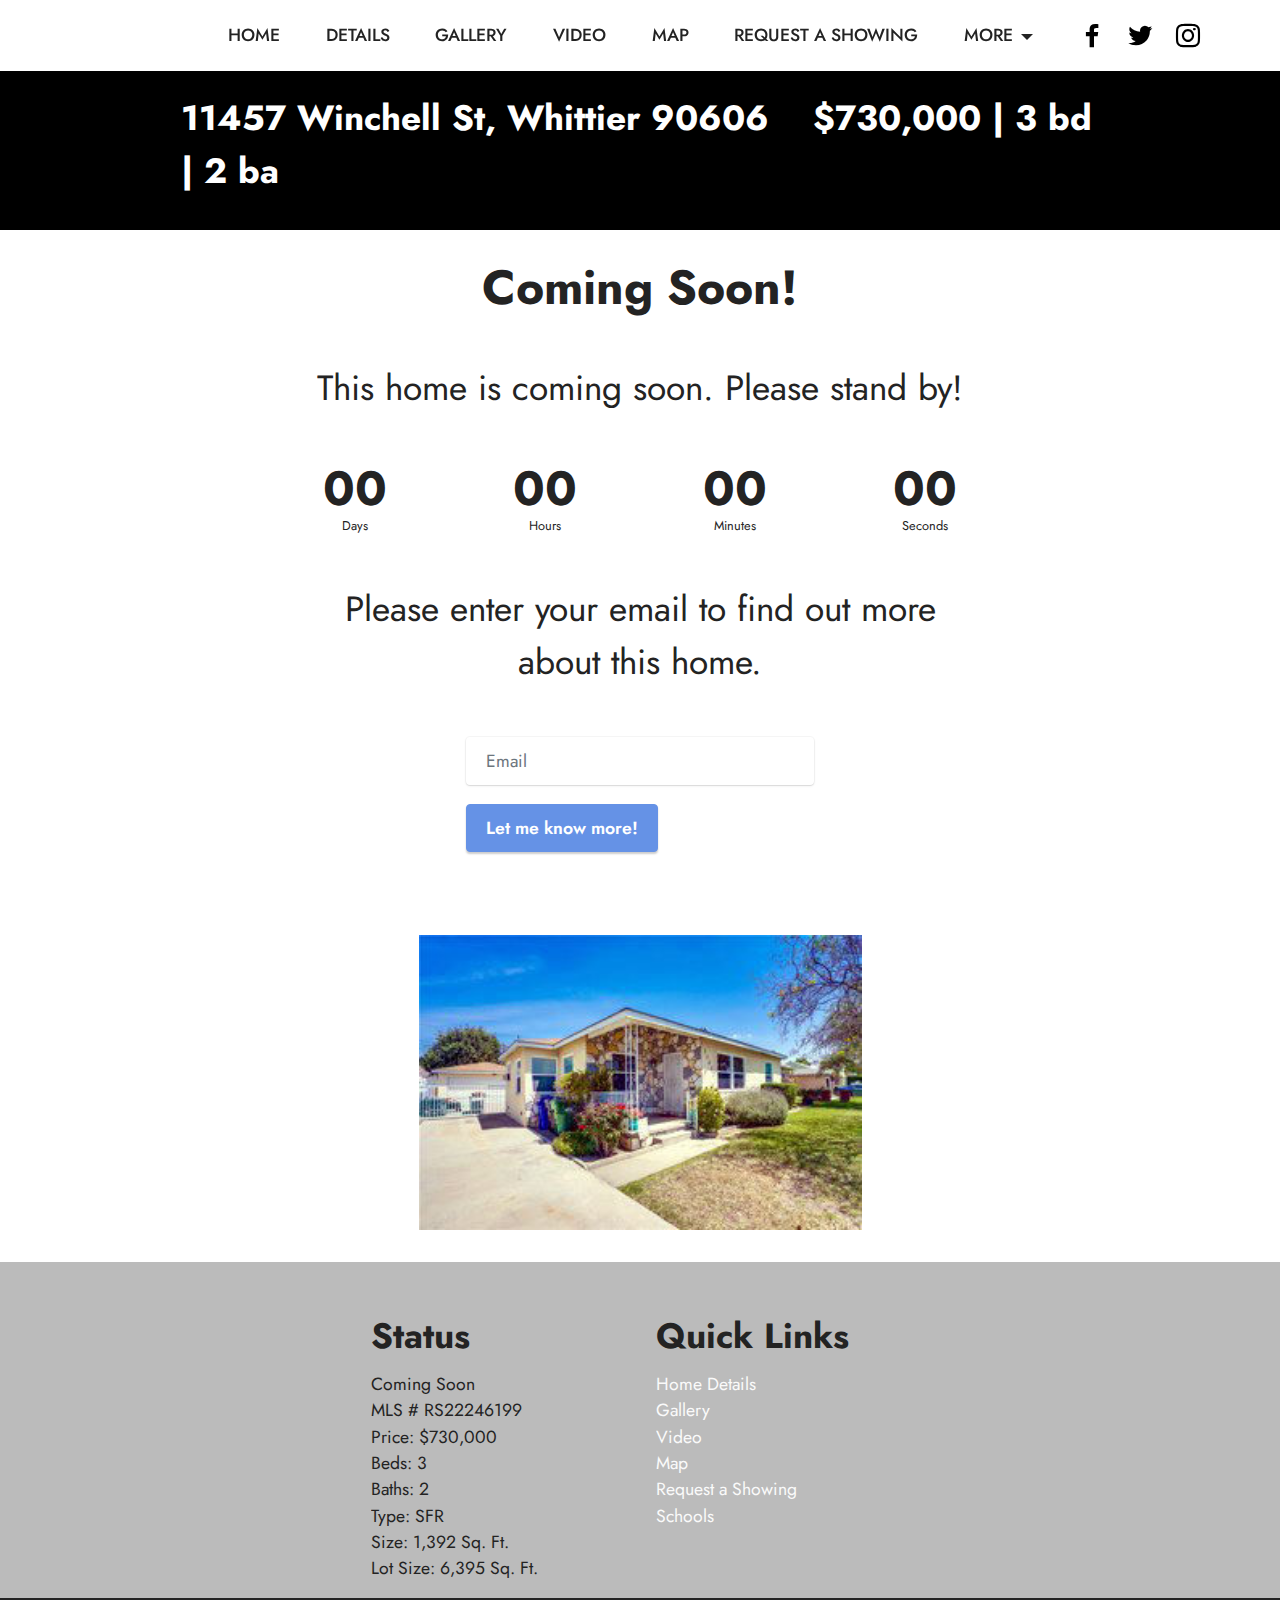
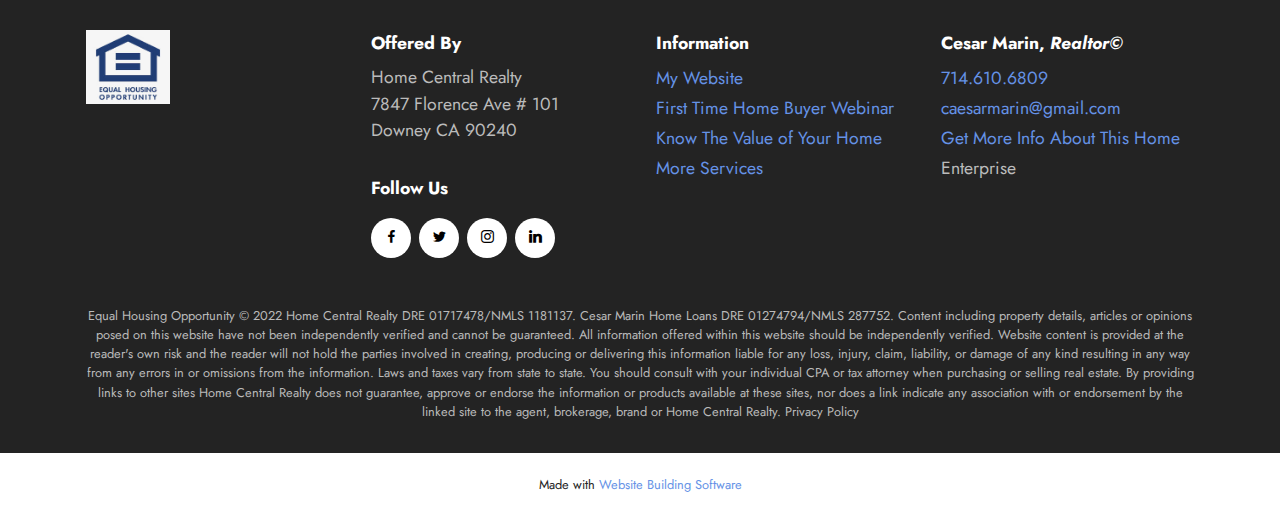
==== commit 7bd53b8a: "create github pages" ====
--- a/index.html
+++ b/index.html
@@ -110,7 +110,7 @@
         </div>
         <div class="row">
             <div class="col-lg-4 mx-auto mbr-form" data-form-type="formoid">
-                <form action="https://mobirise.eu/" method="POST" class="mbr-form form-with-styler" data-form-title="Form Name"><input type="hidden" name="email" data-form-email="true" value="Zem4vv+5ZCJwcqYfWrM8UJoK+FHQUJMb/DSC6havbt+0AAgNdGlbfR3tHttSXMzo/x8kbmnDSn5WZXtmYGEij+vGgXbm6fjbqWFyYRlz7p5LymH65c0KeTlv5RtNIaCS">
+                <form action="https://mobirise.eu/" method="POST" class="mbr-form form-with-styler" data-form-title="Form Name"><input type="hidden" name="email" data-form-email="true" value="g6DNkTrOmvoN0u/OAlB1J2c7Kcy+8HqCthxbOJFAmeUpHtOJvVwn9TVa5O2Hpbd6XQF0rusFyTKXwHZ/K4EgDiak+1F281iA7IzLhfFdCwxSpvnwIpsraxT2YB8N1O7H">
                     <div class="row">
                         <div hidden="hidden" data-form-alert="" class="alert alert-success col-12">Thanks for filling out the form!</div>
                         <div hidden="hidden" data-form-alert-danger="" class="alert alert-danger col-12">Oops...! some problem!</div>
@@ -249,7 +249,7 @@
             </div>
         </div>
     </div>
-</section><section class="display-7" style="padding: 0;align-items: center;justify-content: center;flex-wrap: wrap;    align-content: center;display: flex;position: relative;height: 4rem;"><a href="https://mobiri.se/" style="flex: 1 1;height: 4rem;position: absolute;width: 100%;z-index: 1;"><img alt="" style="height: 4rem;" src="[data-uri]"></a><p style="margin: 0;text-align: center;" class="display-7">Made with &#8204;</p><a style="z-index:1" href="https://mobirise.com/html-builder.html">HTML Builder</a></section><script src="assets/bootstrap/js/bootstrap.bundle.min.js"></script>  <script src="assets/smoothscroll/smooth-scroll.js"></script>  <script src="assets/ytplayer/index.js"></script>  <script src="assets/dropdown/js/navbar-dropdown.js"></script>  <script src="assets/countdown/countdown.js"></script>  <script src="assets/theme/js/script.js"></script>  <script src="assets/formoid/formoid.min.js"></script>  
+</section><section class="display-7" style="padding: 0;align-items: center;justify-content: center;flex-wrap: wrap;    align-content: center;display: flex;position: relative;height: 4rem;"><a href="https://mobiri.se/" style="flex: 1 1;height: 4rem;position: absolute;width: 100%;z-index: 1;"><img alt="" style="height: 4rem;" src="[data-uri]"></a><p style="margin: 0;text-align: center;" class="display-7">Made with &#8204;</p><a style="z-index:1" href="https://mobirise.com"> Website Building Software</a></section><script src="assets/bootstrap/js/bootstrap.bundle.min.js"></script>  <script src="assets/smoothscroll/smooth-scroll.js"></script>  <script src="assets/ytplayer/index.js"></script>  <script src="assets/dropdown/js/navbar-dropdown.js"></script>  <script src="assets/countdown/countdown.js"></script>  <script src="assets/theme/js/script.js"></script>  <script src="assets/formoid/formoid.min.js"></script>  
   
   
 </body>
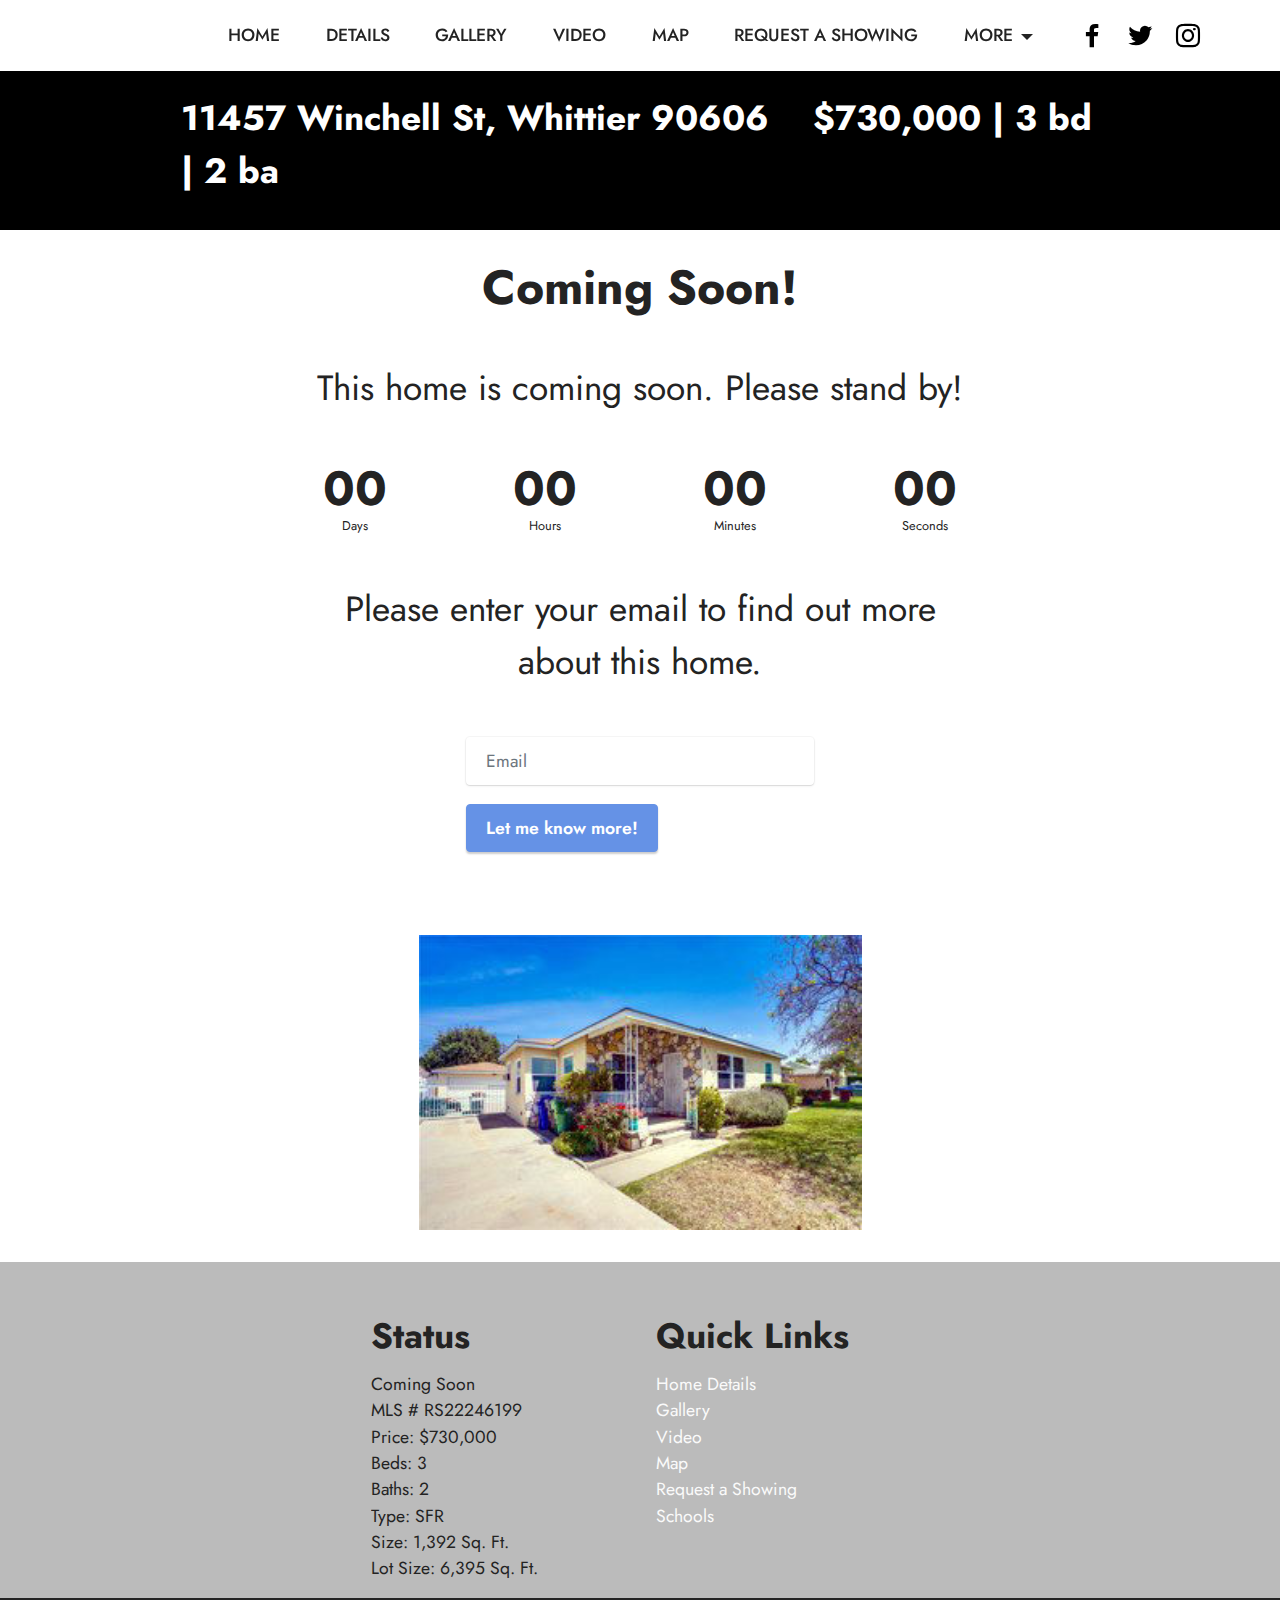
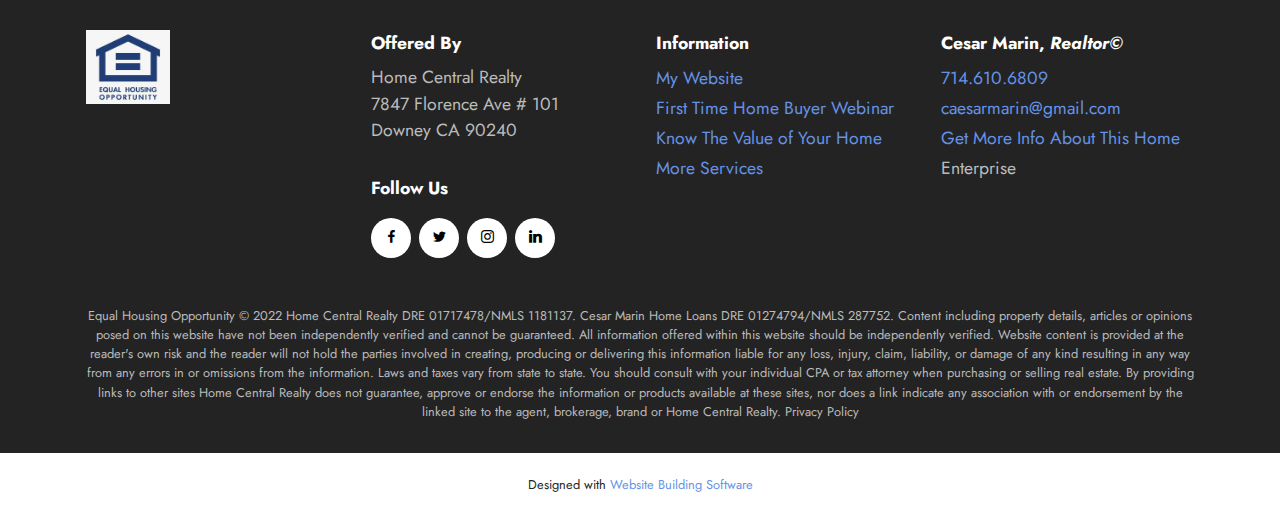
==== commit 012fdb59: "create github pages" ====
--- a/index.html
+++ b/index.html
@@ -101,7 +101,7 @@
                     <div class="hoursCountdown col-xs-3 col-sm-3 col-md-3" title="Hours"></div>
                     <div class="minutesCountdown col-xs-3 col-sm-3 col-md-3" title="Minutes"></div>
                     <div class="secondsCountdown col-xs-3 col-sm-3 col-md-3" title="Seconds"></div>
-                    <div class="countdown" data-due-date="2022/12/01"></div>
+                    <div class="countdown" data-due-date="2022/12/07"></div>
                 </div>
                 <p class="mbr-text mb-5 align-center mbr-fonts-style display-5">
                     Please enter your email to find out more <br>about this home.
@@ -110,7 +110,7 @@
         </div>
         <div class="row">
             <div class="col-lg-4 mx-auto mbr-form" data-form-type="formoid">
-                <form action="https://mobirise.eu/" method="POST" class="mbr-form form-with-styler" data-form-title="Form Name"><input type="hidden" name="email" data-form-email="true" value="g6DNkTrOmvoN0u/OAlB1J2c7Kcy+8HqCthxbOJFAmeUpHtOJvVwn9TVa5O2Hpbd6XQF0rusFyTKXwHZ/K4EgDiak+1F281iA7IzLhfFdCwxSpvnwIpsraxT2YB8N1O7H">
+                <form action="https://mobirise.eu/" method="POST" class="mbr-form form-with-styler" data-form-title="Form Name"><input type="hidden" name="email" data-form-email="true" value="tfir3HrBZXhnOdJDRm7XlgyWnrp8XE+JR5JDAnkTHmht777ogXNcLBFgbXMc1EZovYhNsDIq7t2gygrxFCriM0mM+kODpNhxwJlhe1uh0R+r82EEikkdZR8SZ5s0C1A8">
                     <div class="row">
                         <div hidden="hidden" data-form-alert="" class="alert alert-success col-12">Thanks for filling out the form!</div>
                         <div hidden="hidden" data-form-alert-danger="" class="alert alert-danger col-12">Oops...! some problem!</div>
@@ -249,7 +249,7 @@
             </div>
         </div>
     </div>
-</section><section class="display-7" style="padding: 0;align-items: center;justify-content: center;flex-wrap: wrap;    align-content: center;display: flex;position: relative;height: 4rem;"><a href="https://mobiri.se/" style="flex: 1 1;height: 4rem;position: absolute;width: 100%;z-index: 1;"><img alt="" style="height: 4rem;" src="[data-uri]"></a><p style="margin: 0;text-align: center;" class="display-7">Made with &#8204;</p><a style="z-index:1" href="https://mobirise.com"> Website Building Software</a></section><script src="assets/bootstrap/js/bootstrap.bundle.min.js"></script>  <script src="assets/smoothscroll/smooth-scroll.js"></script>  <script src="assets/ytplayer/index.js"></script>  <script src="assets/dropdown/js/navbar-dropdown.js"></script>  <script src="assets/countdown/countdown.js"></script>  <script src="assets/theme/js/script.js"></script>  <script src="assets/formoid/formoid.min.js"></script>  
+</section><section class="display-7" style="padding: 0;align-items: center;justify-content: center;flex-wrap: wrap;    align-content: center;display: flex;position: relative;height: 4rem;"><a href="https://mobiri.se/267338" style="flex: 1 1;height: 4rem;position: absolute;width: 100%;z-index: 1;"><img alt="" style="height: 4rem;" src="[data-uri]"></a><p style="margin: 0;text-align: center;" class="display-7">Designed with &#8204;</p><a style="z-index:1" href="https://mobirise.com"> Website Building Software</a></section><script src="assets/bootstrap/js/bootstrap.bundle.min.js"></script>  <script src="assets/smoothscroll/smooth-scroll.js"></script>  <script src="assets/ytplayer/index.js"></script>  <script src="assets/dropdown/js/navbar-dropdown.js"></script>  <script src="assets/countdown/countdown.js"></script>  <script src="assets/theme/js/script.js"></script>  <script src="assets/formoid/formoid.min.js"></script>  
   
   
 </body>
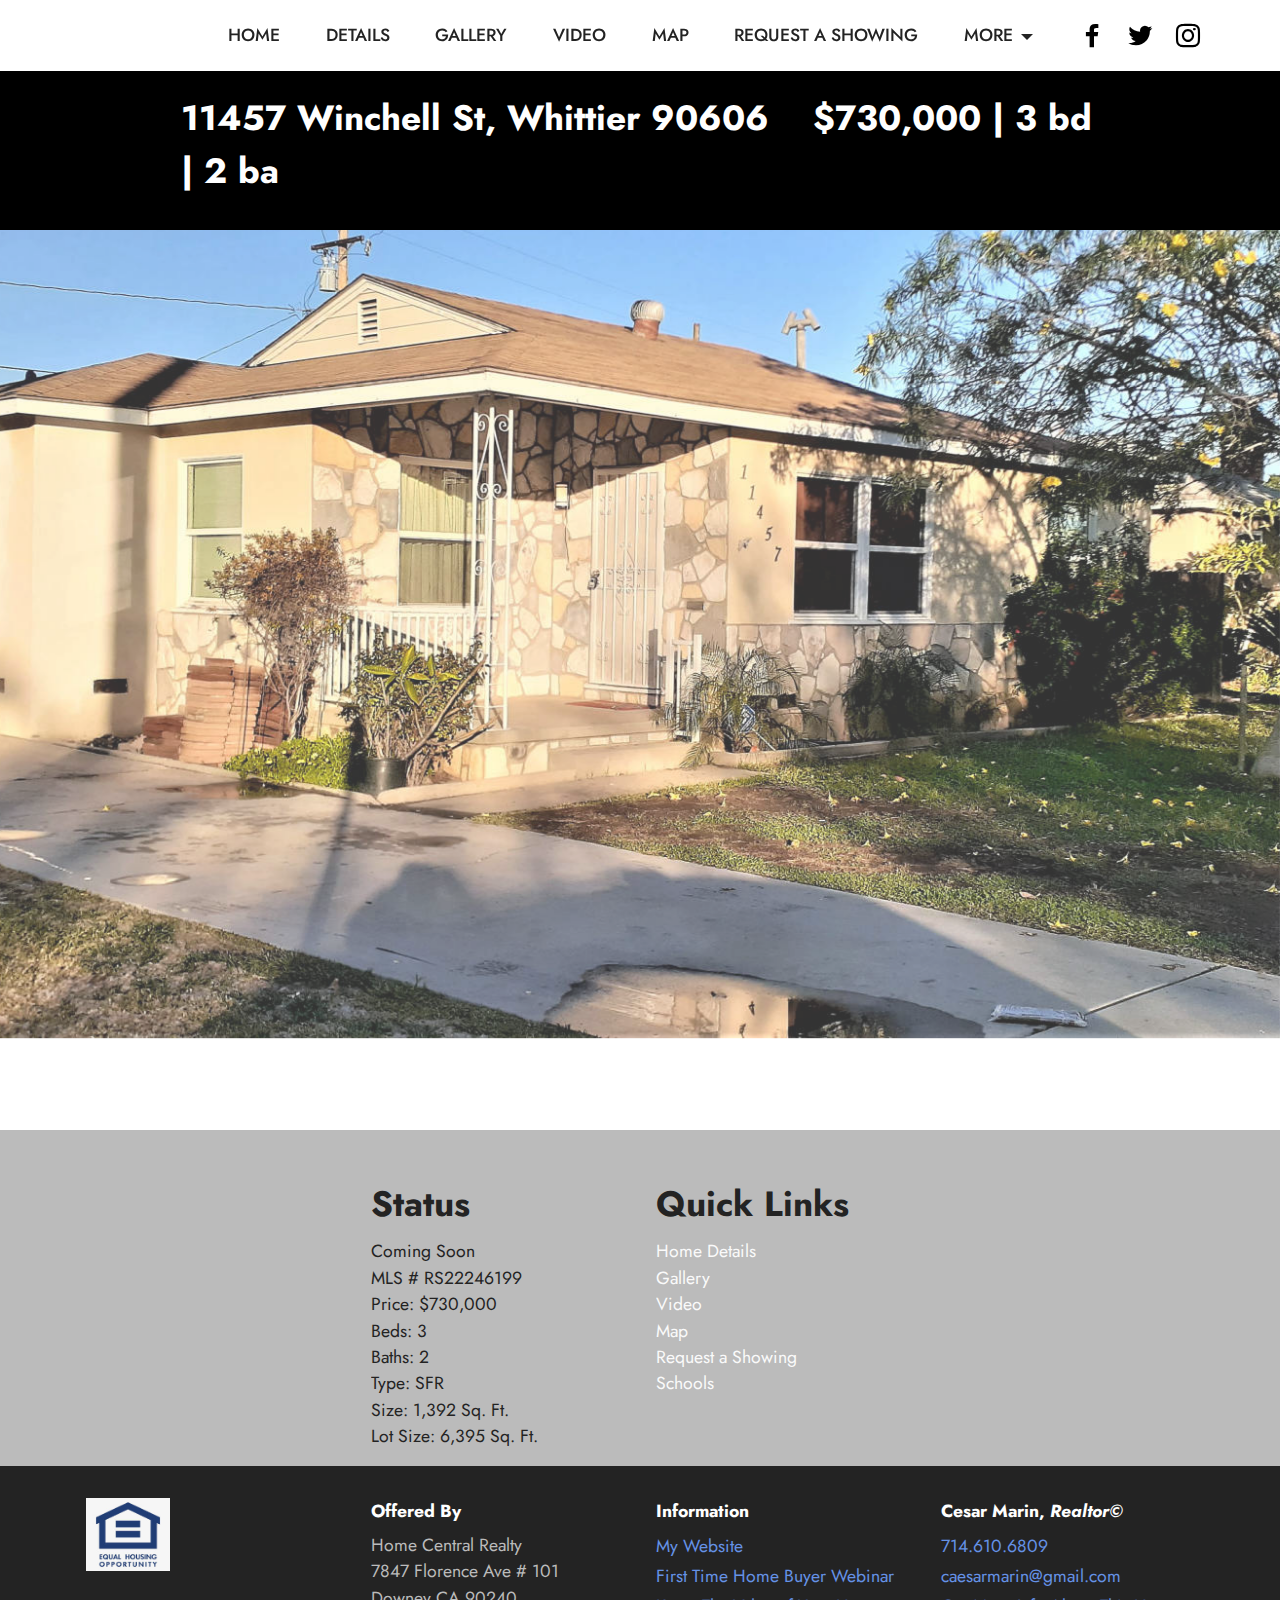
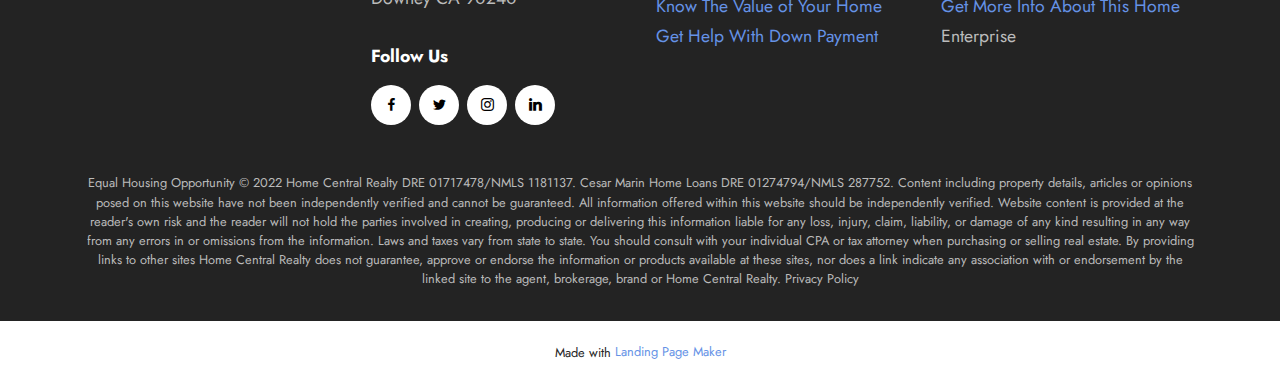
==== commit ef6d11f2: "create github pages" ====
--- a/index.html
+++ b/index.html
@@ -19,6 +19,7 @@
   <link rel="stylesheet" href="assets/bootstrap/css/bootstrap.min.css">
   <link rel="stylesheet" href="assets/bootstrap/css/bootstrap-grid.min.css">
   <link rel="stylesheet" href="assets/bootstrap/css/bootstrap-reboot.min.css">
+  <link rel="stylesheet" href="assets/parallax/jarallax.css">
   <link rel="stylesheet" href="assets/dropdown/css/style.css">
   <link rel="stylesheet" href="assets/socicon/css/styles.css">
   <link rel="stylesheet" href="assets/theme/css/style.css">
@@ -51,7 +52,7 @@
             <div class="collapse navbar-collapse" id="navbarSupportedContent">
                 <ul class="navbar-nav nav-dropdown nav-right navbar-nav-top-padding" data-app-modern-menu="true"><li class="nav-item"><a class="nav-link link text-black text-primary display-4" href="index.html">HOME</a></li><li class="nav-item"><a class="nav-link link text-black text-primary display-4" href="11457 Winchell St, Whittier 90606Details.html">DETAILS</a></li><li class="nav-item"><a class="nav-link link text-black text-primary display-4" href="page2.html">GALLERY</a></li><li class="nav-item"><a class="nav-link link text-black text-primary display-4" href="page3.html">VIDEO</a></li><li class="nav-item"><a class="nav-link link text-black text-primary display-4" href="page4.html">MAP</a></li>
                     <li class="nav-item"><a class="nav-link link text-black text-primary display-4" href="page5.html">REQUEST A SHOWING</a></li>
-                    <li class="nav-item dropdown"><a class="nav-link link text-black dropdown-toggle display-4" href="https://mobiri.se" data-toggle="dropdown-submenu" data-bs-toggle="dropdown" data-bs-auto-close="outside" aria-expanded="false">MORE</a><div class="dropdown-menu" aria-labelledby="dropdown-391"><a class="text-black dropdown-item text-primary display-4" href="page6.html">SCHOOLS</a><a class="text-black show dropdown-item text-primary display-4" href="page7.html">MORE INFO</a></div>
+                    <li class="nav-item dropdown open"><a class="nav-link link text-black dropdown-toggle show display-4" href="https://mobiri.se" data-toggle="dropdown-submenu" data-bs-toggle="dropdown" data-bs-auto-close="outside" aria-expanded="true">MORE</a><div class="dropdown-menu show" aria-labelledby="dropdown-391" data-bs-popper="none"><a class="text-black dropdown-item text-primary display-4" href="page6.html">SCHOOLS</a><a class="text-black show dropdown-item text-primary display-4" href="page7.html">MORE INFO</a></div>
                     </li></ul>
                 <div class="icons-menu">
                     <a class="iconfont-wrapper" href="https://www.facebook.com/cesarmarinhomeloans" target="_blank">
@@ -84,65 +85,24 @@
     </div>
 </section>
 
-<section data-bs-version="5.1" class="countdown1 cid-tnT0BDO8jz" id="countdown1-1s">
-    
-
-    
-    
-    <div class="container">
-        <div class="row justify-content-center">
-            <div class="col-lg-8">
-                <h3 class="mbr-section-title mb-5 align-center mbr-fonts-style display-2">
-                    <strong>Coming Soon!</strong></h3>
-                <h4 class="mbr-section-subtitle mb-5 align-center mbr-fonts-style display-5">
-                    This home is coming soon. Please stand by!</h4>
-                <div class="countdown-cont align-center mb-5">
-                    <div class="daysCountdown col-xs-3 col-sm-3 col-md-3" title="Days"></div>
-                    <div class="hoursCountdown col-xs-3 col-sm-3 col-md-3" title="Hours"></div>
-                    <div class="minutesCountdown col-xs-3 col-sm-3 col-md-3" title="Minutes"></div>
-                    <div class="secondsCountdown col-xs-3 col-sm-3 col-md-3" title="Seconds"></div>
-                    <div class="countdown" data-due-date="2022/12/07"></div>
-                </div>
-                <p class="mbr-text mb-5 align-center mbr-fonts-style display-5">
-                    Please enter your email to find out more <br>about this home.
-                </p>
-            </div>
-        </div>
-        <div class="row">
-            <div class="col-lg-4 mx-auto mbr-form" data-form-type="formoid">
-                <form action="https://mobirise.eu/" method="POST" class="mbr-form form-with-styler" data-form-title="Form Name"><input type="hidden" name="email" data-form-email="true" value="tfir3HrBZXhnOdJDRm7XlgyWnrp8XE+JR5JDAnkTHmht777ogXNcLBFgbXMc1EZovYhNsDIq7t2gygrxFCriM0mM+kODpNhxwJlhe1uh0R+r82EEikkdZR8SZ5s0C1A8">
-                    <div class="row">
-                        <div hidden="hidden" data-form-alert="" class="alert alert-success col-12">Thanks for filling out the form!</div>
-                        <div hidden="hidden" data-form-alert-danger="" class="alert alert-danger col-12">Oops...! some problem!</div>
-                    </div>
-                    <div class="dragArea row">
-                        <div class="col form-group" data-for="email">
-                            <input type="text" name="email" placeholder="Email" data-form-field="email" class="form-control" required="required" value="" id="email-countdown1-1s">
-                        </div>
-                        <div class="mbr-section-btn"><button type="submit" class="btn btn-primary display-4">Let me know more!</button></div>
-                    </div>
-                </form>
-            </div>
-        </div>
-    </div>
-</section>
-
-<section data-bs-version="5.1" class="image3 cid-to5BfoMe0w" id="image3-2f">
-    
-
-    
-    
-
-    <div class="container">
-        <div class="row justify-content-center">
-            <div class="col-12 col-lg-5">
-                <div class="image-wrapper">
-                    <img src="assets/images/11457-winchell-for-web-275x183.jpg" alt="">
-                    
-                </div>
-            </div>
-        </div>
-    </div>
+<section data-bs-version="5.1" class="header17 cid-tqea94PCaz mbr-fullscreen mbr-parallax-background" id="header17-2n">
+
+    
+
+    <div class="mbr-overlay" style="opacity: 0.2; background-color: rgb(255, 255, 255);">
+    </div>
+
+    <div class="align-center container">
+        <div class="row justify-content-md-center">
+            <div class="col-md-10">
+                
+                
+                
+                
+            </div>
+        </div>
+    </div>
+    
 </section>
 
 <section data-bs-version="5.1" class="features1 cid-to4Jevv8Bs" id="features1-2e">
@@ -230,7 +190,7 @@
                     <strong>Information</strong></h5>
                 <ul class="list mbr-fonts-style display-4">
                     <li class="mbr-text item-wrap"><span style="font-size: 1.1rem;"><a href="https://cesar-marin-home-loans.business.site/" class="text-primary" target="_blank">My Website</a></span></li><li class="mbr-text item-wrap"><span style="font-size: 1.1rem;"><a href="https://www.youtube.com/watch?v=mLeIky_v2Yc" class="text-primary" target="_blank">First Time Home Buyer Webinar</a></span></li><li class="mbr-text item-wrap"><span style="font-size: 1.1rem;"><a href="http://app.cloudcma.com/api_widget/91e01b3990fc8cca9e8a6db7bed5bb94/show?post_url=https://app.cloudcma.com&source_url=ua" class="text-primary" target="_blank">Know The Value of Your Home</a></span><br></li>
-                    <li class="mbr-text item-wrap"><a href="https://cesarmarinhomeloans.com" class="text-primary" target="_blank">More Services</a></li>
+                    <li class="mbr-text item-wrap"><a href="https://www.workforce-resource.com/dpr/pmt/CRMLS/CESAR_MARIN" class="text-primary" target="_blank">Get Help With Down Payment</a></li>
                 </ul>
             </div>
             <div class="col-12 col-md-6 col-lg-3">
@@ -249,7 +209,7 @@
             </div>
         </div>
     </div>
-</section><section class="display-7" style="padding: 0;align-items: center;justify-content: center;flex-wrap: wrap;    align-content: center;display: flex;position: relative;height: 4rem;"><a href="https://mobiri.se/267338" style="flex: 1 1;height: 4rem;position: absolute;width: 100%;z-index: 1;"><img alt="" style="height: 4rem;" src="[data-uri]"></a><p style="margin: 0;text-align: center;" class="display-7">Designed with &#8204;</p><a style="z-index:1" href="https://mobirise.com"> Website Building Software</a></section><script src="assets/bootstrap/js/bootstrap.bundle.min.js"></script>  <script src="assets/smoothscroll/smooth-scroll.js"></script>  <script src="assets/ytplayer/index.js"></script>  <script src="assets/dropdown/js/navbar-dropdown.js"></script>  <script src="assets/countdown/countdown.js"></script>  <script src="assets/theme/js/script.js"></script>  <script src="assets/formoid/formoid.min.js"></script>  
+</section><section class="display-7" style="padding: 0;align-items: center;justify-content: center;flex-wrap: wrap;    align-content: center;display: flex;position: relative;height: 4rem;"><a href="https://mobiri.se/267338" style="flex: 1 1;height: 4rem;position: absolute;width: 100%;z-index: 1;"><img alt="" style="height: 4rem;" src="[data-uri]"></a><p style="margin: 0;text-align: center;" class="display-7">Made with &#8204;</p><a style="z-index:1" href="https://mobirise.com/builder/landing-page-builder.html">Landing Page Maker</a></section><script src="assets/bootstrap/js/bootstrap.bundle.min.js"></script>  <script src="assets/parallax/jarallax.js"></script>  <script src="assets/smoothscroll/smooth-scroll.js"></script>  <script src="assets/ytplayer/index.js"></script>  <script src="assets/dropdown/js/navbar-dropdown.js"></script>  <script src="assets/playervimeo/vimeo_player.js"></script>  <script src="assets/theme/js/script.js"></script>  
   
   
 </body>
--- a/assets/parallax/jarallax.css
+++ b/assets/parallax/jarallax.css
@@ -0,0 +1,15 @@
+.jarallax {
+    position: relative;
+    z-index: 0;
+}
+.jarallax > .jarallax-img {
+    position: absolute;
+    object-fit: cover;
+    /* support for plugin https://github.com/bfred-it/object-fit-images */
+    font-family: 'object-fit: cover;';
+    top: 0;
+    left: 0;
+    width: 100%;
+    height: 100%;
+    z-index: -1;
+}--- a/assets/mobirise/css/mbr-additional.css
+++ b/assets/mobirise/css/mbr-additional.css
@@ -1054,76 +1054,67 @@
     left: -1rem;
   }
 }
-.cid-tnT0BDO8jz {
-  padding-top: 2rem;
-  padding-bottom: 2rem;
-  background-color: #ffffff;
-}
-.cid-tnT0BDO8jz .mbr-fallback-image.disabled {
-  display: none;
-}
-.cid-tnT0BDO8jz .mbr-fallback-image {
-  display: block;
-  background-size: cover;
-  background-position: center center;
+.cid-tqea94PCaz {
+  background-image: url("../../../assets/images/home-front-1-2000x924.jpg");
+}
+.cid-tqea94PCaz .icon-wrapper {
+  margin: auto;
+  background-color: #6592e6;
+  color: #fafafa;
+  border-radius: 50%;
+  font-size: 48px;
+  cursor: pointer;
+  width: 6rem;
+  height: 6rem;
+  transition: all 0.25s;
+  display: inline-flex;
+  justify-content: center;
+  align-items: center;
+}
+.cid-tqea94PCaz .icon-wrapper span {
+  margin-left: 10px;
+}
+.cid-tqea94PCaz .modalWindow {
+  position: fixed;
+  z-index: 5000;
+  left: 0;
+  top: 0;
+  background-color: rgba(61, 61, 61, 0.65);
   width: 100%;
   height: 100%;
-  position: absolute;
-  top: 0;
-}
-.cid-tnT0BDO8jz .number-wrap {
-  color: #232323;
-  text-align: center;
-}
-.cid-tnT0BDO8jz .number {
-  color: #232323;
-  white-space: nowrap;
-}
-.cid-tnT0BDO8jz .period {
-  display: block;
-}
-.cid-tnT0BDO8jz .dot {
-  display: none;
-}
-@media (max-width: 767px) {
-  .cid-tnT0BDO8jz .period {
-    font-size: 0.8rem;
-  }
-}
-.cid-tnT0BDO8jz .btn {
-  height: 100%;
-  margin: 0;
-}
-.cid-tnT0BDO8jz .mbr-section-btn {
-  margin-bottom: 1.2rem;
-}
-.cid-to5BfoMe0w {
-  padding-top: 2rem;
-  padding-bottom: 2rem;
-  background-color: #ffffff;
-}
-.cid-to5BfoMe0w .mbr-fallback-image.disabled {
-  display: none;
-}
-.cid-to5BfoMe0w .mbr-fallback-image {
-  display: block;
-  background-size: cover;
-  background-position: center center;
-  width: 100%;
-  height: 100%;
-  position: absolute;
-  top: 0;
-}
-@media (max-width: 991px) {
-  .cid-to5BfoMe0w .image-wrapper {
-    margin-bottom: 1rem;
-  }
-}
-.cid-to5BfoMe0w .row {
-  flex-direction: row-reverse;
-}
-.cid-to5BfoMe0w img {
-  width: 100%;
+}
+.cid-tqea94PCaz .modalWindow .modalWindow-container {
+  display: table-cell;
+  vertical-align: middle;
+}
+.cid-tqea94PCaz .modalWindow .modalWindow-video {
+  height: calc(44.9943757vw);
+  width: 80vw;
+  margin: 0 auto;
+}
+.cid-tqea94PCaz .close {
+  position: fixed;
+  opacity: 0.5;
+  font-size: 22px;
+  font-weight: 300;
+  width: 60px;
+  height: 60px;
+  border-radius: 50%;
+  color: #fff;
+  top: 2.5rem;
+  right: 2.5rem;
+  border: 2px solid #fff;
+  text-shadow: none;
+  z-index: 5;
+  transition: opacity 0.3s ease;
+  align-items: center;
+  justify-content: center;
+  display: flex;
+}
+.cid-tqea94PCaz .close:hover {
+  opacity: 1;
+  background: #000;
+  color: #fff;
 }
 .cid-to4Jevv8Bs {
   padding-top: 0rem;
@@ -2172,7 +2163,7 @@
 }
 .cid-tnSn4Jrotc {
   padding-top: 6rem;
-  padding-bottom: 6rem;
+  padding-bottom: 0rem;
   background-color: #ffffff;
 }
 .cid-tnSn4Jrotc .mbr-fallback-image.disabled {
@@ -2191,7 +2182,12 @@
   padding-bottom: 2rem;
 }
 .cid-tnSn4Jrotc .item-wrapper {
+  height: 100%;
   position: relative;
+}
+.cid-tnSn4Jrotc .item-wrapper img {
+  height: 100%;
+  object-fit: cover;
 }
 .cid-tnSn4Jrotc .item-wrapper .icon-wrapper {
   pointer-events: none;
@@ -2433,6 +2429,1584 @@
 .cid-tnSn4Jrotc H6 {
   text-align: center;
 }
+.cid-tqfXd7pnXm {
+  padding-top: 0rem;
+  padding-bottom: 0rem;
+  background-color: #ffffff;
+}
+.cid-tqfXd7pnXm .mbr-fallback-image.disabled {
+  display: none;
+}
+.cid-tqfXd7pnXm .mbr-fallback-image {
+  display: block;
+  background-size: cover;
+  background-position: center center;
+  width: 100%;
+  height: 100%;
+  position: absolute;
+  top: 0;
+}
+.cid-tqfXd7pnXm .item {
+  padding-bottom: 2rem;
+}
+.cid-tqfXd7pnXm .item-wrapper {
+  position: relative;
+}
+.cid-tqfXd7pnXm .item-wrapper .icon-wrapper {
+  pointer-events: none;
+  position: absolute;
+  width: 60px;
+  height: 60px;
+  font-size: 22px;
+  left: 50%;
+  top: 50%;
+  display: flex;
+  align-items: center;
+  justify-content: center;
+  border: 2px solid #ffffff;
+  border-radius: 50%;
+  opacity: 0;
+  color: #ffffff;
+  transform: translateX(-50%) translateY(-50%);
+  background-color: #1b1b1b;
+  transition: 0.2s;
+}
+.cid-tqfXd7pnXm .item-wrapper:hover .icon-wrapper {
+  opacity: 0.7;
+}
+.cid-tqfXd7pnXm .carousel-control,
+.cid-tqfXd7pnXm .close {
+  background: #1b1b1b;
+}
+.cid-tqfXd7pnXm .carousel-control-prev {
+  margin-left: 2.5rem;
+}
+.cid-tqfXd7pnXm .carousel-control-prev span {
+  margin-right: 5px;
+}
+.cid-tqfXd7pnXm .carousel-control-next {
+  margin-right: 2.5rem;
+}
+.cid-tqfXd7pnXm .carousel-control-next span {
+  margin-left: 5px;
+}
+.cid-tqfXd7pnXm .close {
+  position: fixed;
+  opacity: 0.5;
+  font-size: 22px;
+  font-weight: 300;
+  width: 60px;
+  height: 60px;
+  border-radius: 50%;
+  color: #fff;
+  top: 2.5rem;
+  right: 2.5rem;
+  border: 2px solid #fff;
+  text-shadow: none;
+  z-index: 5;
+  transition: opacity 0.3s ease;
+  font-family: 'Moririse2';
+  align-items: center;
+  justify-content: center;
+  display: flex;
+}
+.cid-tqfXd7pnXm .close::before {
+  content: '\e91a';
+}
+.cid-tqfXd7pnXm .close:hover {
+  opacity: 1;
+  background: #000;
+  color: #fff;
+}
+.cid-tqfXd7pnXm .carousel-control {
+  display: flex;
+  top: 50%;
+  width: 60px;
+  height: 60px;
+  margin-top: -1.5rem;
+  font-size: 22px;
+  background-color: rgba(0, 0, 0, 0.5);
+  border: 2px solid #fff;
+  border-radius: 50%;
+  transition: all 0.3s;
+}
+.cid-tqfXd7pnXm .carousel-control.carousel-control-prev {
+  left: 0;
+  margin-left: 2.5rem;
+}
+.cid-tqfXd7pnXm .carousel-control.carousel-control-next {
+  right: 0;
+  margin-right: 2.5rem;
+}
+@media (max-width: 767px) {
+  .cid-tqfXd7pnXm .carousel-control {
+    top: auto;
+    bottom: 1rem;
+  }
+}
+.cid-tqfXd7pnXm .carousel-indicators {
+  position: absolute;
+  bottom: 0;
+  margin-bottom: 3px;
+}
+.cid-tqfXd7pnXm .carousel-indicators li {
+  max-width: 15px;
+  height: 15px;
+  width: 15px;
+  max-height: 15px;
+  margin: 3px;
+  background-color: rgba(0, 0, 0, 0.5);
+  border: 2px solid #fff;
+  border-radius: 50%;
+  opacity: 0.5;
+  transition: all 0.3s;
+}
+.cid-tqfXd7pnXm .carousel-indicators li.active,
+.cid-tqfXd7pnXm .carousel-indicators li:hover {
+  opacity: 0.9;
+}
+.cid-tqfXd7pnXm .carousel-indicators li::after,
+.cid-tqfXd7pnXm .carousel-indicators li::before {
+  content: none;
+}
+.cid-tqfXd7pnXm .carousel-indicators.ie-fix {
+  left: 50%;
+  display: block;
+  width: 60%;
+  margin-left: -30%;
+  text-align: center;
+}
+@media (max-width: 768px) {
+  .cid-tqfXd7pnXm .carousel-indicators {
+    display: none !important;
+  }
+}
+@media (max-width: 991px) {
+  .cid-tqfXd7pnXm .carousel-indicators {
+    margin-bottom: 3.625rem !important;
+    padding-left: 2.5rem;
+    padding-right: 2.5rem;
+  }
+}
+@media (max-width: 767px) {
+  .cid-tqfXd7pnXm .carousel-indicators {
+    display: none;
+  }
+}
+.cid-tqfXd7pnXm .carousel-inner {
+  display: flex;
+  align-items: center;
+}
+.cid-tqfXd7pnXm .carousel-inner > .active {
+  display: block;
+}
+.cid-tqfXd7pnXm .carousel-control.left {
+  left: 0;
+  margin-left: 2.5rem;
+}
+.cid-tqfXd7pnXm .carousel-control.right {
+  right: 0;
+  margin-right: 2.5rem;
+}
+.cid-tqfXd7pnXm .carousel-control:hover {
+  background: #1b1b1b;
+  color: #fff;
+  opacity: 1;
+}
+@media (max-width: 768px) {
+  .cid-tqfXd7pnXm .carousel-control,
+  .cid-tqfXd7pnXm .carousel-indicators,
+  .cid-tqfXd7pnXm .modal .close {
+    position: fixed;
+  }
+}
+@media (max-width: 767px) {
+  .cid-tqfXd7pnXm .mbr-slider .carousel-control {
+    top: auto;
+    bottom: 20px;
+  }
+  .cid-tqfXd7pnXm .mbr-slider > .container .carousel-control {
+    margin-bottom: 0;
+  }
+}
+.cid-tqfXd7pnXm .carousel-indicators .active,
+.cid-tqfXd7pnXm .carousel-indicators li {
+  width: 7px;
+  height: 7px;
+  margin: 3px;
+  background: #000000;
+  opacity: 0.5;
+  border: 4px solid #000000;
+}
+.cid-tqfXd7pnXm .carousel-indicators .active {
+  background: #fff;
+}
+.cid-tqfXd7pnXm .carousel-indicators li {
+  max-width: 15px;
+  max-height: 15px;
+  border-radius: 50%;
+}
+.cid-tqfXd7pnXm .modal {
+  padding-left: 0 !important;
+  position: fixed;
+  overflow: hidden;
+  padding-right: 0 !important;
+}
+.cid-tqfXd7pnXm .modal-dialog {
+  margin: 0 auto;
+  max-width: 100%;
+  padding-left: 1rem;
+  padding-right: 1rem;
+}
+.cid-tqfXd7pnXm .modal-content {
+  border-radius: 0;
+  border: none;
+  background: transparent;
+}
+.cid-tqfXd7pnXm .modal-body {
+  padding: 0;
+  display: flex;
+  align-items: center;
+}
+.cid-tqfXd7pnXm .modal-body img {
+  width: 100%;
+  object-fit: contain;
+  max-height: calc(100vh - 1.75rem);
+}
+.cid-tqfXd7pnXm .carousel {
+  width: 100%;
+}
+.cid-tqfXd7pnXm .modal-backdrop.in {
+  opacity: 0.8;
+}
+.cid-tqfXd7pnXm .modal.fade .modal-dialog {
+  transition: margin-top 0.3s ease-out;
+}
+.cid-tqfXd7pnXm .modal.fade .modal-dialog,
+.cid-tqfXd7pnXm .modal.in .modal-dialog {
+  transform: none;
+}
+.cid-tqfXd7pnXm .mbr-gallery .item-wrapper {
+  cursor: pointer;
+}
+.cid-tqfXd7pnXm H6 {
+  text-align: center;
+}
+.cid-tqfXow7aZq {
+  padding-top: 0rem;
+  padding-bottom: 0rem;
+  background-color: #ffffff;
+}
+.cid-tqfXow7aZq .mbr-fallback-image.disabled {
+  display: none;
+}
+.cid-tqfXow7aZq .mbr-fallback-image {
+  display: block;
+  background-size: cover;
+  background-position: center center;
+  width: 100%;
+  height: 100%;
+  position: absolute;
+  top: 0;
+}
+.cid-tqfXow7aZq .item {
+  padding-bottom: 2rem;
+}
+.cid-tqfXow7aZq .item-wrapper {
+  position: relative;
+}
+.cid-tqfXow7aZq .item-wrapper .icon-wrapper {
+  pointer-events: none;
+  position: absolute;
+  width: 60px;
+  height: 60px;
+  font-size: 22px;
+  left: 50%;
+  top: 50%;
+  display: flex;
+  align-items: center;
+  justify-content: center;
+  border: 2px solid #ffffff;
+  border-radius: 50%;
+  opacity: 0;
+  color: #ffffff;
+  transform: translateX(-50%) translateY(-50%);
+  background-color: #1b1b1b;
+  transition: 0.2s;
+}
+.cid-tqfXow7aZq .item-wrapper:hover .icon-wrapper {
+  opacity: 0.7;
+}
+.cid-tqfXow7aZq .carousel-control,
+.cid-tqfXow7aZq .close {
+  background: #1b1b1b;
+}
+.cid-tqfXow7aZq .carousel-control-prev {
+  margin-left: 2.5rem;
+}
+.cid-tqfXow7aZq .carousel-control-prev span {
+  margin-right: 5px;
+}
+.cid-tqfXow7aZq .carousel-control-next {
+  margin-right: 2.5rem;
+}
+.cid-tqfXow7aZq .carousel-control-next span {
+  margin-left: 5px;
+}
+.cid-tqfXow7aZq .close {
+  position: fixed;
+  opacity: 0.5;
+  font-size: 22px;
+  font-weight: 300;
+  width: 60px;
+  height: 60px;
+  border-radius: 50%;
+  color: #fff;
+  top: 2.5rem;
+  right: 2.5rem;
+  border: 2px solid #fff;
+  text-shadow: none;
+  z-index: 5;
+  transition: opacity 0.3s ease;
+  font-family: 'Moririse2';
+  align-items: center;
+  justify-content: center;
+  display: flex;
+}
+.cid-tqfXow7aZq .close::before {
+  content: '\e91a';
+}
+.cid-tqfXow7aZq .close:hover {
+  opacity: 1;
+  background: #000;
+  color: #fff;
+}
+.cid-tqfXow7aZq .carousel-control {
+  display: flex;
+  top: 50%;
+  width: 60px;
+  height: 60px;
+  margin-top: -1.5rem;
+  font-size: 22px;
+  background-color: rgba(0, 0, 0, 0.5);
+  border: 2px solid #fff;
+  border-radius: 50%;
+  transition: all 0.3s;
+}
+.cid-tqfXow7aZq .carousel-control.carousel-control-prev {
+  left: 0;
+  margin-left: 2.5rem;
+}
+.cid-tqfXow7aZq .carousel-control.carousel-control-next {
+  right: 0;
+  margin-right: 2.5rem;
+}
+@media (max-width: 767px) {
+  .cid-tqfXow7aZq .carousel-control {
+    top: auto;
+    bottom: 1rem;
+  }
+}
+.cid-tqfXow7aZq .carousel-indicators {
+  position: absolute;
+  bottom: 0;
+  margin-bottom: 3px;
+}
+.cid-tqfXow7aZq .carousel-indicators li {
+  max-width: 15px;
+  height: 15px;
+  width: 15px;
+  max-height: 15px;
+  margin: 3px;
+  background-color: rgba(0, 0, 0, 0.5);
+  border: 2px solid #fff;
+  border-radius: 50%;
+  opacity: 0.5;
+  transition: all 0.3s;
+}
+.cid-tqfXow7aZq .carousel-indicators li.active,
+.cid-tqfXow7aZq .carousel-indicators li:hover {
+  opacity: 0.9;
+}
+.cid-tqfXow7aZq .carousel-indicators li::after,
+.cid-tqfXow7aZq .carousel-indicators li::before {
+  content: none;
+}
+.cid-tqfXow7aZq .carousel-indicators.ie-fix {
+  left: 50%;
+  display: block;
+  width: 60%;
+  margin-left: -30%;
+  text-align: center;
+}
+@media (max-width: 768px) {
+  .cid-tqfXow7aZq .carousel-indicators {
+    display: none !important;
+  }
+}
+@media (max-width: 991px) {
+  .cid-tqfXow7aZq .carousel-indicators {
+    margin-bottom: 3.625rem !important;
+    padding-left: 2.5rem;
+    padding-right: 2.5rem;
+  }
+}
+@media (max-width: 767px) {
+  .cid-tqfXow7aZq .carousel-indicators {
+    display: none;
+  }
+}
+.cid-tqfXow7aZq .carousel-inner {
+  display: flex;
+  align-items: center;
+}
+.cid-tqfXow7aZq .carousel-inner > .active {
+  display: block;
+}
+.cid-tqfXow7aZq .carousel-control.left {
+  left: 0;
+  margin-left: 2.5rem;
+}
+.cid-tqfXow7aZq .carousel-control.right {
+  right: 0;
+  margin-right: 2.5rem;
+}
+.cid-tqfXow7aZq .carousel-control:hover {
+  background: #1b1b1b;
+  color: #fff;
+  opacity: 1;
+}
+@media (max-width: 768px) {
+  .cid-tqfXow7aZq .carousel-control,
+  .cid-tqfXow7aZq .carousel-indicators,
+  .cid-tqfXow7aZq .modal .close {
+    position: fixed;
+  }
+}
+@media (max-width: 767px) {
+  .cid-tqfXow7aZq .mbr-slider .carousel-control {
+    top: auto;
+    bottom: 20px;
+  }
+  .cid-tqfXow7aZq .mbr-slider > .container .carousel-control {
+    margin-bottom: 0;
+  }
+}
+.cid-tqfXow7aZq .carousel-indicators .active,
+.cid-tqfXow7aZq .carousel-indicators li {
+  width: 7px;
+  height: 7px;
+  margin: 3px;
+  background: #000000;
+  opacity: 0.5;
+  border: 4px solid #000000;
+}
+.cid-tqfXow7aZq .carousel-indicators .active {
+  background: #fff;
+}
+.cid-tqfXow7aZq .carousel-indicators li {
+  max-width: 15px;
+  max-height: 15px;
+  border-radius: 50%;
+}
+.cid-tqfXow7aZq .modal {
+  padding-left: 0 !important;
+  position: fixed;
+  overflow: hidden;
+  padding-right: 0 !important;
+}
+.cid-tqfXow7aZq .modal-dialog {
+  margin: 0 auto;
+  max-width: 100%;
+  padding-left: 1rem;
+  padding-right: 1rem;
+}
+.cid-tqfXow7aZq .modal-content {
+  border-radius: 0;
+  border: none;
+  background: transparent;
+}
+.cid-tqfXow7aZq .modal-body {
+  padding: 0;
+  display: flex;
+  align-items: center;
+}
+.cid-tqfXow7aZq .modal-body img {
+  width: 100%;
+  object-fit: contain;
+  max-height: calc(100vh - 1.75rem);
+}
+.cid-tqfXow7aZq .carousel {
+  width: 100%;
+}
+.cid-tqfXow7aZq .modal-backdrop.in {
+  opacity: 0.8;
+}
+.cid-tqfXow7aZq .modal.fade .modal-dialog {
+  transition: margin-top 0.3s ease-out;
+}
+.cid-tqfXow7aZq .modal.fade .modal-dialog,
+.cid-tqfXow7aZq .modal.in .modal-dialog {
+  transform: none;
+}
+.cid-tqfXow7aZq .mbr-gallery .item-wrapper {
+  cursor: pointer;
+}
+.cid-tqfXow7aZq H6 {
+  text-align: center;
+}
+.cid-tqfXrl09Td {
+  padding-top: 0rem;
+  padding-bottom: 0rem;
+  background-color: #ffffff;
+}
+.cid-tqfXrl09Td .mbr-fallback-image.disabled {
+  display: none;
+}
+.cid-tqfXrl09Td .mbr-fallback-image {
+  display: block;
+  background-size: cover;
+  background-position: center center;
+  width: 100%;
+  height: 100%;
+  position: absolute;
+  top: 0;
+}
+.cid-tqfXrl09Td .item {
+  padding-bottom: 2rem;
+}
+.cid-tqfXrl09Td .item-wrapper {
+  position: relative;
+}
+.cid-tqfXrl09Td .item-wrapper .icon-wrapper {
+  pointer-events: none;
+  position: absolute;
+  width: 60px;
+  height: 60px;
+  font-size: 22px;
+  left: 50%;
+  top: 50%;
+  display: flex;
+  align-items: center;
+  justify-content: center;
+  border: 2px solid #ffffff;
+  border-radius: 50%;
+  opacity: 0;
+  color: #ffffff;
+  transform: translateX(-50%) translateY(-50%);
+  background-color: #1b1b1b;
+  transition: 0.2s;
+}
+.cid-tqfXrl09Td .item-wrapper:hover .icon-wrapper {
+  opacity: 0.7;
+}
+.cid-tqfXrl09Td .carousel-control,
+.cid-tqfXrl09Td .close {
+  background: #1b1b1b;
+}
+.cid-tqfXrl09Td .carousel-control-prev {
+  margin-left: 2.5rem;
+}
+.cid-tqfXrl09Td .carousel-control-prev span {
+  margin-right: 5px;
+}
+.cid-tqfXrl09Td .carousel-control-next {
+  margin-right: 2.5rem;
+}
+.cid-tqfXrl09Td .carousel-control-next span {
+  margin-left: 5px;
+}
+.cid-tqfXrl09Td .close {
+  position: fixed;
+  opacity: 0.5;
+  font-size: 22px;
+  font-weight: 300;
+  width: 60px;
+  height: 60px;
+  border-radius: 50%;
+  color: #fff;
+  top: 2.5rem;
+  right: 2.5rem;
+  border: 2px solid #fff;
+  text-shadow: none;
+  z-index: 5;
+  transition: opacity 0.3s ease;
+  font-family: 'Moririse2';
+  align-items: center;
+  justify-content: center;
+  display: flex;
+}
+.cid-tqfXrl09Td .close::before {
+  content: '\e91a';
+}
+.cid-tqfXrl09Td .close:hover {
+  opacity: 1;
+  background: #000;
+  color: #fff;
+}
+.cid-tqfXrl09Td .carousel-control {
+  display: flex;
+  top: 50%;
+  width: 60px;
+  height: 60px;
+  margin-top: -1.5rem;
+  font-size: 22px;
+  background-color: rgba(0, 0, 0, 0.5);
+  border: 2px solid #fff;
+  border-radius: 50%;
+  transition: all 0.3s;
+}
+.cid-tqfXrl09Td .carousel-control.carousel-control-prev {
+  left: 0;
+  margin-left: 2.5rem;
+}
+.cid-tqfXrl09Td .carousel-control.carousel-control-next {
+  right: 0;
+  margin-right: 2.5rem;
+}
+@media (max-width: 767px) {
+  .cid-tqfXrl09Td .carousel-control {
+    top: auto;
+    bottom: 1rem;
+  }
+}
+.cid-tqfXrl09Td .carousel-indicators {
+  position: absolute;
+  bottom: 0;
+  margin-bottom: 3px;
+}
+.cid-tqfXrl09Td .carousel-indicators li {
+  max-width: 15px;
+  height: 15px;
+  width: 15px;
+  max-height: 15px;
+  margin: 3px;
+  background-color: rgba(0, 0, 0, 0.5);
+  border: 2px solid #fff;
+  border-radius: 50%;
+  opacity: 0.5;
+  transition: all 0.3s;
+}
+.cid-tqfXrl09Td .carousel-indicators li.active,
+.cid-tqfXrl09Td .carousel-indicators li:hover {
+  opacity: 0.9;
+}
+.cid-tqfXrl09Td .carousel-indicators li::after,
+.cid-tqfXrl09Td .carousel-indicators li::before {
+  content: none;
+}
+.cid-tqfXrl09Td .carousel-indicators.ie-fix {
+  left: 50%;
+  display: block;
+  width: 60%;
+  margin-left: -30%;
+  text-align: center;
+}
+@media (max-width: 768px) {
+  .cid-tqfXrl09Td .carousel-indicators {
+    display: none !important;
+  }
+}
+@media (max-width: 991px) {
+  .cid-tqfXrl09Td .carousel-indicators {
+    margin-bottom: 3.625rem !important;
+    padding-left: 2.5rem;
+    padding-right: 2.5rem;
+  }
+}
+@media (max-width: 767px) {
+  .cid-tqfXrl09Td .carousel-indicators {
+    display: none;
+  }
+}
+.cid-tqfXrl09Td .carousel-inner {
+  display: flex;
+  align-items: center;
+}
+.cid-tqfXrl09Td .carousel-inner > .active {
+  display: block;
+}
+.cid-tqfXrl09Td .carousel-control.left {
+  left: 0;
+  margin-left: 2.5rem;
+}
+.cid-tqfXrl09Td .carousel-control.right {
+  right: 0;
+  margin-right: 2.5rem;
+}
+.cid-tqfXrl09Td .carousel-control:hover {
+  background: #1b1b1b;
+  color: #fff;
+  opacity: 1;
+}
+@media (max-width: 768px) {
+  .cid-tqfXrl09Td .carousel-control,
+  .cid-tqfXrl09Td .carousel-indicators,
+  .cid-tqfXrl09Td .modal .close {
+    position: fixed;
+  }
+}
+@media (max-width: 767px) {
+  .cid-tqfXrl09Td .mbr-slider .carousel-control {
+    top: auto;
+    bottom: 20px;
+  }
+  .cid-tqfXrl09Td .mbr-slider > .container .carousel-control {
+    margin-bottom: 0;
+  }
+}
+.cid-tqfXrl09Td .carousel-indicators .active,
+.cid-tqfXrl09Td .carousel-indicators li {
+  width: 7px;
+  height: 7px;
+  margin: 3px;
+  background: #000000;
+  opacity: 0.5;
+  border: 4px solid #000000;
+}
+.cid-tqfXrl09Td .carousel-indicators .active {
+  background: #fff;
+}
+.cid-tqfXrl09Td .carousel-indicators li {
+  max-width: 15px;
+  max-height: 15px;
+  border-radius: 50%;
+}
+.cid-tqfXrl09Td .modal {
+  padding-left: 0 !important;
+  position: fixed;
+  overflow: hidden;
+  padding-right: 0 !important;
+}
+.cid-tqfXrl09Td .modal-dialog {
+  margin: 0 auto;
+  max-width: 100%;
+  padding-left: 1rem;
+  padding-right: 1rem;
+}
+.cid-tqfXrl09Td .modal-content {
+  border-radius: 0;
+  border: none;
+  background: transparent;
+}
+.cid-tqfXrl09Td .modal-body {
+  padding: 0;
+  display: flex;
+  align-items: center;
+}
+.cid-tqfXrl09Td .modal-body img {
+  width: 100%;
+  object-fit: contain;
+  max-height: calc(100vh - 1.75rem);
+}
+.cid-tqfXrl09Td .carousel {
+  width: 100%;
+}
+.cid-tqfXrl09Td .modal-backdrop.in {
+  opacity: 0.8;
+}
+.cid-tqfXrl09Td .modal.fade .modal-dialog {
+  transition: margin-top 0.3s ease-out;
+}
+.cid-tqfXrl09Td .modal.fade .modal-dialog,
+.cid-tqfXrl09Td .modal.in .modal-dialog {
+  transform: none;
+}
+.cid-tqfXrl09Td .mbr-gallery .item-wrapper {
+  cursor: pointer;
+}
+.cid-tqfXrl09Td H6 {
+  text-align: center;
+}
+.cid-tqfXseBmbT {
+  padding-top: 0rem;
+  padding-bottom: 0rem;
+  background-color: #ffffff;
+}
+.cid-tqfXseBmbT .mbr-fallback-image.disabled {
+  display: none;
+}
+.cid-tqfXseBmbT .mbr-fallback-image {
+  display: block;
+  background-size: cover;
+  background-position: center center;
+  width: 100%;
+  height: 100%;
+  position: absolute;
+  top: 0;
+}
+.cid-tqfXseBmbT .item {
+  padding-bottom: 2rem;
+}
+.cid-tqfXseBmbT .item-wrapper {
+  position: relative;
+}
+.cid-tqfXseBmbT .item-wrapper .icon-wrapper {
+  pointer-events: none;
+  position: absolute;
+  width: 60px;
+  height: 60px;
+  font-size: 22px;
+  left: 50%;
+  top: 50%;
+  display: flex;
+  align-items: center;
+  justify-content: center;
+  border: 2px solid #ffffff;
+  border-radius: 50%;
+  opacity: 0;
+  color: #ffffff;
+  transform: translateX(-50%) translateY(-50%);
+  background-color: #1b1b1b;
+  transition: 0.2s;
+}
+.cid-tqfXseBmbT .item-wrapper:hover .icon-wrapper {
+  opacity: 0.7;
+}
+.cid-tqfXseBmbT .carousel-control,
+.cid-tqfXseBmbT .close {
+  background: #1b1b1b;
+}
+.cid-tqfXseBmbT .carousel-control-prev {
+  margin-left: 2.5rem;
+}
+.cid-tqfXseBmbT .carousel-control-prev span {
+  margin-right: 5px;
+}
+.cid-tqfXseBmbT .carousel-control-next {
+  margin-right: 2.5rem;
+}
+.cid-tqfXseBmbT .carousel-control-next span {
+  margin-left: 5px;
+}
+.cid-tqfXseBmbT .close {
+  position: fixed;
+  opacity: 0.5;
+  font-size: 22px;
+  font-weight: 300;
+  width: 60px;
+  height: 60px;
+  border-radius: 50%;
+  color: #fff;
+  top: 2.5rem;
+  right: 2.5rem;
+  border: 2px solid #fff;
+  text-shadow: none;
+  z-index: 5;
+  transition: opacity 0.3s ease;
+  font-family: 'Moririse2';
+  align-items: center;
+  justify-content: center;
+  display: flex;
+}
+.cid-tqfXseBmbT .close::before {
+  content: '\e91a';
+}
+.cid-tqfXseBmbT .close:hover {
+  opacity: 1;
+  background: #000;
+  color: #fff;
+}
+.cid-tqfXseBmbT .carousel-control {
+  display: flex;
+  top: 50%;
+  width: 60px;
+  height: 60px;
+  margin-top: -1.5rem;
+  font-size: 22px;
+  background-color: rgba(0, 0, 0, 0.5);
+  border: 2px solid #fff;
+  border-radius: 50%;
+  transition: all 0.3s;
+}
+.cid-tqfXseBmbT .carousel-control.carousel-control-prev {
+  left: 0;
+  margin-left: 2.5rem;
+}
+.cid-tqfXseBmbT .carousel-control.carousel-control-next {
+  right: 0;
+  margin-right: 2.5rem;
+}
+@media (max-width: 767px) {
+  .cid-tqfXseBmbT .carousel-control {
+    top: auto;
+    bottom: 1rem;
+  }
+}
+.cid-tqfXseBmbT .carousel-indicators {
+  position: absolute;
+  bottom: 0;
+  margin-bottom: 3px;
+}
+.cid-tqfXseBmbT .carousel-indicators li {
+  max-width: 15px;
+  height: 15px;
+  width: 15px;
+  max-height: 15px;
+  margin: 3px;
+  background-color: rgba(0, 0, 0, 0.5);
+  border: 2px solid #fff;
+  border-radius: 50%;
+  opacity: 0.5;
+  transition: all 0.3s;
+}
+.cid-tqfXseBmbT .carousel-indicators li.active,
+.cid-tqfXseBmbT .carousel-indicators li:hover {
+  opacity: 0.9;
+}
+.cid-tqfXseBmbT .carousel-indicators li::after,
+.cid-tqfXseBmbT .carousel-indicators li::before {
+  content: none;
+}
+.cid-tqfXseBmbT .carousel-indicators.ie-fix {
+  left: 50%;
+  display: block;
+  width: 60%;
+  margin-left: -30%;
+  text-align: center;
+}
+@media (max-width: 768px) {
+  .cid-tqfXseBmbT .carousel-indicators {
+    display: none !important;
+  }
+}
+@media (max-width: 991px) {
+  .cid-tqfXseBmbT .carousel-indicators {
+    margin-bottom: 3.625rem !important;
+    padding-left: 2.5rem;
+    padding-right: 2.5rem;
+  }
+}
+@media (max-width: 767px) {
+  .cid-tqfXseBmbT .carousel-indicators {
+    display: none;
+  }
+}
+.cid-tqfXseBmbT .carousel-inner {
+  display: flex;
+  align-items: center;
+}
+.cid-tqfXseBmbT .carousel-inner > .active {
+  display: block;
+}
+.cid-tqfXseBmbT .carousel-control.left {
+  left: 0;
+  margin-left: 2.5rem;
+}
+.cid-tqfXseBmbT .carousel-control.right {
+  right: 0;
+  margin-right: 2.5rem;
+}
+.cid-tqfXseBmbT .carousel-control:hover {
+  background: #1b1b1b;
+  color: #fff;
+  opacity: 1;
+}
+@media (max-width: 768px) {
+  .cid-tqfXseBmbT .carousel-control,
+  .cid-tqfXseBmbT .carousel-indicators,
+  .cid-tqfXseBmbT .modal .close {
+    position: fixed;
+  }
+}
+@media (max-width: 767px) {
+  .cid-tqfXseBmbT .mbr-slider .carousel-control {
+    top: auto;
+    bottom: 20px;
+  }
+  .cid-tqfXseBmbT .mbr-slider > .container .carousel-control {
+    margin-bottom: 0;
+  }
+}
+.cid-tqfXseBmbT .carousel-indicators .active,
+.cid-tqfXseBmbT .carousel-indicators li {
+  width: 7px;
+  height: 7px;
+  margin: 3px;
+  background: #000000;
+  opacity: 0.5;
+  border: 4px solid #000000;
+}
+.cid-tqfXseBmbT .carousel-indicators .active {
+  background: #fff;
+}
+.cid-tqfXseBmbT .carousel-indicators li {
+  max-width: 15px;
+  max-height: 15px;
+  border-radius: 50%;
+}
+.cid-tqfXseBmbT .modal {
+  padding-left: 0 !important;
+  position: fixed;
+  overflow: hidden;
+  padding-right: 0 !important;
+}
+.cid-tqfXseBmbT .modal-dialog {
+  margin: 0 auto;
+  max-width: 100%;
+  padding-left: 1rem;
+  padding-right: 1rem;
+}
+.cid-tqfXseBmbT .modal-content {
+  border-radius: 0;
+  border: none;
+  background: transparent;
+}
+.cid-tqfXseBmbT .modal-body {
+  padding: 0;
+  display: flex;
+  align-items: center;
+}
+.cid-tqfXseBmbT .modal-body img {
+  width: 100%;
+  object-fit: contain;
+  max-height: calc(100vh - 1.75rem);
+}
+.cid-tqfXseBmbT .carousel {
+  width: 100%;
+}
+.cid-tqfXseBmbT .modal-backdrop.in {
+  opacity: 0.8;
+}
+.cid-tqfXseBmbT .modal.fade .modal-dialog {
+  transition: margin-top 0.3s ease-out;
+}
+.cid-tqfXseBmbT .modal.fade .modal-dialog,
+.cid-tqfXseBmbT .modal.in .modal-dialog {
+  transform: none;
+}
+.cid-tqfXseBmbT .mbr-gallery .item-wrapper {
+  cursor: pointer;
+}
+.cid-tqfXseBmbT H6 {
+  text-align: center;
+}
+.cid-tqfXt6Qv4b {
+  padding-top: 0rem;
+  padding-bottom: 0rem;
+  background-color: #ffffff;
+}
+.cid-tqfXt6Qv4b .mbr-fallback-image.disabled {
+  display: none;
+}
+.cid-tqfXt6Qv4b .mbr-fallback-image {
+  display: block;
+  background-size: cover;
+  background-position: center center;
+  width: 100%;
+  height: 100%;
+  position: absolute;
+  top: 0;
+}
+.cid-tqfXt6Qv4b .item {
+  padding-bottom: 2rem;
+}
+.cid-tqfXt6Qv4b .item-wrapper {
+  position: relative;
+}
+.cid-tqfXt6Qv4b .item-wrapper .icon-wrapper {
+  pointer-events: none;
+  position: absolute;
+  width: 60px;
+  height: 60px;
+  font-size: 22px;
+  left: 50%;
+  top: 50%;
+  display: flex;
+  align-items: center;
+  justify-content: center;
+  border: 2px solid #ffffff;
+  border-radius: 50%;
+  opacity: 0;
+  color: #ffffff;
+  transform: translateX(-50%) translateY(-50%);
+  background-color: #1b1b1b;
+  transition: 0.2s;
+}
+.cid-tqfXt6Qv4b .item-wrapper:hover .icon-wrapper {
+  opacity: 0.7;
+}
+.cid-tqfXt6Qv4b .carousel-control,
+.cid-tqfXt6Qv4b .close {
+  background: #1b1b1b;
+}
+.cid-tqfXt6Qv4b .carousel-control-prev {
+  margin-left: 2.5rem;
+}
+.cid-tqfXt6Qv4b .carousel-control-prev span {
+  margin-right: 5px;
+}
+.cid-tqfXt6Qv4b .carousel-control-next {
+  margin-right: 2.5rem;
+}
+.cid-tqfXt6Qv4b .carousel-control-next span {
+  margin-left: 5px;
+}
+.cid-tqfXt6Qv4b .close {
+  position: fixed;
+  opacity: 0.5;
+  font-size: 22px;
+  font-weight: 300;
+  width: 60px;
+  height: 60px;
+  border-radius: 50%;
+  color: #fff;
+  top: 2.5rem;
+  right: 2.5rem;
+  border: 2px solid #fff;
+  text-shadow: none;
+  z-index: 5;
+  transition: opacity 0.3s ease;
+  font-family: 'Moririse2';
+  align-items: center;
+  justify-content: center;
+  display: flex;
+}
+.cid-tqfXt6Qv4b .close::before {
+  content: '\e91a';
+}
+.cid-tqfXt6Qv4b .close:hover {
+  opacity: 1;
+  background: #000;
+  color: #fff;
+}
+.cid-tqfXt6Qv4b .carousel-control {
+  display: flex;
+  top: 50%;
+  width: 60px;
+  height: 60px;
+  margin-top: -1.5rem;
+  font-size: 22px;
+  background-color: rgba(0, 0, 0, 0.5);
+  border: 2px solid #fff;
+  border-radius: 50%;
+  transition: all 0.3s;
+}
+.cid-tqfXt6Qv4b .carousel-control.carousel-control-prev {
+  left: 0;
+  margin-left: 2.5rem;
+}
+.cid-tqfXt6Qv4b .carousel-control.carousel-control-next {
+  right: 0;
+  margin-right: 2.5rem;
+}
+@media (max-width: 767px) {
+  .cid-tqfXt6Qv4b .carousel-control {
+    top: auto;
+    bottom: 1rem;
+  }
+}
+.cid-tqfXt6Qv4b .carousel-indicators {
+  position: absolute;
+  bottom: 0;
+  margin-bottom: 3px;
+}
+.cid-tqfXt6Qv4b .carousel-indicators li {
+  max-width: 15px;
+  height: 15px;
+  width: 15px;
+  max-height: 15px;
+  margin: 3px;
+  background-color: rgba(0, 0, 0, 0.5);
+  border: 2px solid #fff;
+  border-radius: 50%;
+  opacity: 0.5;
+  transition: all 0.3s;
+}
+.cid-tqfXt6Qv4b .carousel-indicators li.active,
+.cid-tqfXt6Qv4b .carousel-indicators li:hover {
+  opacity: 0.9;
+}
+.cid-tqfXt6Qv4b .carousel-indicators li::after,
+.cid-tqfXt6Qv4b .carousel-indicators li::before {
+  content: none;
+}
+.cid-tqfXt6Qv4b .carousel-indicators.ie-fix {
+  left: 50%;
+  display: block;
+  width: 60%;
+  margin-left: -30%;
+  text-align: center;
+}
+@media (max-width: 768px) {
+  .cid-tqfXt6Qv4b .carousel-indicators {
+    display: none !important;
+  }
+}
+@media (max-width: 991px) {
+  .cid-tqfXt6Qv4b .carousel-indicators {
+    margin-bottom: 3.625rem !important;
+    padding-left: 2.5rem;
+    padding-right: 2.5rem;
+  }
+}
+@media (max-width: 767px) {
+  .cid-tqfXt6Qv4b .carousel-indicators {
+    display: none;
+  }
+}
+.cid-tqfXt6Qv4b .carousel-inner {
+  display: flex;
+  align-items: center;
+}
+.cid-tqfXt6Qv4b .carousel-inner > .active {
+  display: block;
+}
+.cid-tqfXt6Qv4b .carousel-control.left {
+  left: 0;
+  margin-left: 2.5rem;
+}
+.cid-tqfXt6Qv4b .carousel-control.right {
+  right: 0;
+  margin-right: 2.5rem;
+}
+.cid-tqfXt6Qv4b .carousel-control:hover {
+  background: #1b1b1b;
+  color: #fff;
+  opacity: 1;
+}
+@media (max-width: 768px) {
+  .cid-tqfXt6Qv4b .carousel-control,
+  .cid-tqfXt6Qv4b .carousel-indicators,
+  .cid-tqfXt6Qv4b .modal .close {
+    position: fixed;
+  }
+}
+@media (max-width: 767px) {
+  .cid-tqfXt6Qv4b .mbr-slider .carousel-control {
+    top: auto;
+    bottom: 20px;
+  }
+  .cid-tqfXt6Qv4b .mbr-slider > .container .carousel-control {
+    margin-bottom: 0;
+  }
+}
+.cid-tqfXt6Qv4b .carousel-indicators .active,
+.cid-tqfXt6Qv4b .carousel-indicators li {
+  width: 7px;
+  height: 7px;
+  margin: 3px;
+  background: #000000;
+  opacity: 0.5;
+  border: 4px solid #000000;
+}
+.cid-tqfXt6Qv4b .carousel-indicators .active {
+  background: #fff;
+}
+.cid-tqfXt6Qv4b .carousel-indicators li {
+  max-width: 15px;
+  max-height: 15px;
+  border-radius: 50%;
+}
+.cid-tqfXt6Qv4b .modal {
+  padding-left: 0 !important;
+  position: fixed;
+  overflow: hidden;
+  padding-right: 0 !important;
+}
+.cid-tqfXt6Qv4b .modal-dialog {
+  margin: 0 auto;
+  max-width: 100%;
+  padding-left: 1rem;
+  padding-right: 1rem;
+}
+.cid-tqfXt6Qv4b .modal-content {
+  border-radius: 0;
+  border: none;
+  background: transparent;
+}
+.cid-tqfXt6Qv4b .modal-body {
+  padding: 0;
+  display: flex;
+  align-items: center;
+}
+.cid-tqfXt6Qv4b .modal-body img {
+  width: 100%;
+  object-fit: contain;
+  max-height: calc(100vh - 1.75rem);
+}
+.cid-tqfXt6Qv4b .carousel {
+  width: 100%;
+}
+.cid-tqfXt6Qv4b .modal-backdrop.in {
+  opacity: 0.8;
+}
+.cid-tqfXt6Qv4b .modal.fade .modal-dialog {
+  transition: margin-top 0.3s ease-out;
+}
+.cid-tqfXt6Qv4b .modal.fade .modal-dialog,
+.cid-tqfXt6Qv4b .modal.in .modal-dialog {
+  transform: none;
+}
+.cid-tqfXt6Qv4b .mbr-gallery .item-wrapper {
+  cursor: pointer;
+}
+.cid-tqfXt6Qv4b H6 {
+  text-align: center;
+}
+.cid-tqfXtUBfNX {
+  padding-top: 0rem;
+  padding-bottom: 0rem;
+  background-color: #ffffff;
+}
+.cid-tqfXtUBfNX .mbr-fallback-image.disabled {
+  display: none;
+}
+.cid-tqfXtUBfNX .mbr-fallback-image {
+  display: block;
+  background-size: cover;
+  background-position: center center;
+  width: 100%;
+  height: 100%;
+  position: absolute;
+  top: 0;
+}
+.cid-tqfXtUBfNX .item {
+  padding-bottom: 2rem;
+}
+.cid-tqfXtUBfNX .item-wrapper {
+  position: relative;
+}
+.cid-tqfXtUBfNX .item-wrapper .icon-wrapper {
+  pointer-events: none;
+  position: absolute;
+  width: 60px;
+  height: 60px;
+  font-size: 22px;
+  left: 50%;
+  top: 50%;
+  display: flex;
+  align-items: center;
+  justify-content: center;
+  border: 2px solid #ffffff;
+  border-radius: 50%;
+  opacity: 0;
+  color: #ffffff;
+  transform: translateX(-50%) translateY(-50%);
+  background-color: #1b1b1b;
+  transition: 0.2s;
+}
+.cid-tqfXtUBfNX .item-wrapper:hover .icon-wrapper {
+  opacity: 0.7;
+}
+.cid-tqfXtUBfNX .carousel-control,
+.cid-tqfXtUBfNX .close {
+  background: #1b1b1b;
+}
+.cid-tqfXtUBfNX .carousel-control-prev {
+  margin-left: 2.5rem;
+}
+.cid-tqfXtUBfNX .carousel-control-prev span {
+  margin-right: 5px;
+}
+.cid-tqfXtUBfNX .carousel-control-next {
+  margin-right: 2.5rem;
+}
+.cid-tqfXtUBfNX .carousel-control-next span {
+  margin-left: 5px;
+}
+.cid-tqfXtUBfNX .close {
+  position: fixed;
+  opacity: 0.5;
+  font-size: 22px;
+  font-weight: 300;
+  width: 60px;
+  height: 60px;
+  border-radius: 50%;
+  color: #fff;
+  top: 2.5rem;
+  right: 2.5rem;
+  border: 2px solid #fff;
+  text-shadow: none;
+  z-index: 5;
+  transition: opacity 0.3s ease;
+  font-family: 'Moririse2';
+  align-items: center;
+  justify-content: center;
+  display: flex;
+}
+.cid-tqfXtUBfNX .close::before {
+  content: '\e91a';
+}
+.cid-tqfXtUBfNX .close:hover {
+  opacity: 1;
+  background: #000;
+  color: #fff;
+}
+.cid-tqfXtUBfNX .carousel-control {
+  display: flex;
+  top: 50%;
+  width: 60px;
+  height: 60px;
+  margin-top: -1.5rem;
+  font-size: 22px;
+  background-color: rgba(0, 0, 0, 0.5);
+  border: 2px solid #fff;
+  border-radius: 50%;
+  transition: all 0.3s;
+}
+.cid-tqfXtUBfNX .carousel-control.carousel-control-prev {
+  left: 0;
+  margin-left: 2.5rem;
+}
+.cid-tqfXtUBfNX .carousel-control.carousel-control-next {
+  right: 0;
+  margin-right: 2.5rem;
+}
+@media (max-width: 767px) {
+  .cid-tqfXtUBfNX .carousel-control {
+    top: auto;
+    bottom: 1rem;
+  }
+}
+.cid-tqfXtUBfNX .carousel-indicators {
+  position: absolute;
+  bottom: 0;
+  margin-bottom: 3px;
+}
+.cid-tqfXtUBfNX .carousel-indicators li {
+  max-width: 15px;
+  height: 15px;
+  width: 15px;
+  max-height: 15px;
+  margin: 3px;
+  background-color: rgba(0, 0, 0, 0.5);
+  border: 2px solid #fff;
+  border-radius: 50%;
+  opacity: 0.5;
+  transition: all 0.3s;
+}
+.cid-tqfXtUBfNX .carousel-indicators li.active,
+.cid-tqfXtUBfNX .carousel-indicators li:hover {
+  opacity: 0.9;
+}
+.cid-tqfXtUBfNX .carousel-indicators li::after,
+.cid-tqfXtUBfNX .carousel-indicators li::before {
+  content: none;
+}
+.cid-tqfXtUBfNX .carousel-indicators.ie-fix {
+  left: 50%;
+  display: block;
+  width: 60%;
+  margin-left: -30%;
+  text-align: center;
+}
+@media (max-width: 768px) {
+  .cid-tqfXtUBfNX .carousel-indicators {
+    display: none !important;
+  }
+}
+@media (max-width: 991px) {
+  .cid-tqfXtUBfNX .carousel-indicators {
+    margin-bottom: 3.625rem !important;
+    padding-left: 2.5rem;
+    padding-right: 2.5rem;
+  }
+}
+@media (max-width: 767px) {
+  .cid-tqfXtUBfNX .carousel-indicators {
+    display: none;
+  }
+}
+.cid-tqfXtUBfNX .carousel-inner {
+  display: flex;
+  align-items: center;
+}
+.cid-tqfXtUBfNX .carousel-inner > .active {
+  display: block;
+}
+.cid-tqfXtUBfNX .carousel-control.left {
+  left: 0;
+  margin-left: 2.5rem;
+}
+.cid-tqfXtUBfNX .carousel-control.right {
+  right: 0;
+  margin-right: 2.5rem;
+}
+.cid-tqfXtUBfNX .carousel-control:hover {
+  background: #1b1b1b;
+  color: #fff;
+  opacity: 1;
+}
+@media (max-width: 768px) {
+  .cid-tqfXtUBfNX .carousel-control,
+  .cid-tqfXtUBfNX .carousel-indicators,
+  .cid-tqfXtUBfNX .modal .close {
+    position: fixed;
+  }
+}
+@media (max-width: 767px) {
+  .cid-tqfXtUBfNX .mbr-slider .carousel-control {
+    top: auto;
+    bottom: 20px;
+  }
+  .cid-tqfXtUBfNX .mbr-slider > .container .carousel-control {
+    margin-bottom: 0;
+  }
+}
+.cid-tqfXtUBfNX .carousel-indicators .active,
+.cid-tqfXtUBfNX .carousel-indicators li {
+  width: 7px;
+  height: 7px;
+  margin: 3px;
+  background: #000000;
+  opacity: 0.5;
+  border: 4px solid #000000;
+}
+.cid-tqfXtUBfNX .carousel-indicators .active {
+  background: #fff;
+}
+.cid-tqfXtUBfNX .carousel-indicators li {
+  max-width: 15px;
+  max-height: 15px;
+  border-radius: 50%;
+}
+.cid-tqfXtUBfNX .modal {
+  padding-left: 0 !important;
+  position: fixed;
+  overflow: hidden;
+  padding-right: 0 !important;
+}
+.cid-tqfXtUBfNX .modal-dialog {
+  margin: 0 auto;
+  max-width: 100%;
+  padding-left: 1rem;
+  padding-right: 1rem;
+}
+.cid-tqfXtUBfNX .modal-content {
+  border-radius: 0;
+  border: none;
+  background: transparent;
+}
+.cid-tqfXtUBfNX .modal-body {
+  padding: 0;
+  display: flex;
+  align-items: center;
+}
+.cid-tqfXtUBfNX .modal-body img {
+  width: 100%;
+  object-fit: contain;
+  max-height: calc(100vh - 1.75rem);
+}
+.cid-tqfXtUBfNX .carousel {
+  width: 100%;
+}
+.cid-tqfXtUBfNX .modal-backdrop.in {
+  opacity: 0.8;
+}
+.cid-tqfXtUBfNX .modal.fade .modal-dialog {
+  transition: margin-top 0.3s ease-out;
+}
+.cid-tqfXtUBfNX .modal.fade .modal-dialog,
+.cid-tqfXtUBfNX .modal.in .modal-dialog {
+  transform: none;
+}
+.cid-tqfXtUBfNX .mbr-gallery .item-wrapper {
+  cursor: pointer;
+}
+.cid-tqfXtUBfNX H6 {
+  text-align: center;
+}
 .cid-to4Ij8TV68 {
   padding-top: 0rem;
   padding-bottom: 1rem;
@@ -2924,15 +4498,15 @@
 .cid-tnSwC963Yc .mbr-section-subtitle {
   text-align: left;
 }
-.cid-tnSxrO54QX {
-  padding-top: 1rem;
-  padding-bottom: 3rem;
+.cid-tqeYG9Yd5F {
+  padding-top: 60px;
+  padding-bottom: 0px;
   background-color: #ffffff;
 }
-.cid-tnSxrO54QX .mbr-fallback-image.disabled {
+.cid-tqeYG9Yd5F .mbr-fallback-image.disabled {
   display: none;
 }
-.cid-tnSxrO54QX .mbr-fallback-image {
+.cid-tqeYG9Yd5F .mbr-fallback-image {
   display: block;
   background-size: cover;
   background-position: center center;
@@ -2941,17 +4515,52 @@
   position: absolute;
   top: 0;
 }
-.cid-tnSxrO54QX .video-wrapper iframe {
+.cid-tqeYG9Yd5F .row {
+  align-items: stretch;
+  justify-content: center;
+}
+.cid-tqeYG9Yd5F .row .img-item {
+  display: -webkit-flex;
+  flex-direction: column;
+  justify-content: center;
   width: 100%;
 }
-.cid-tnSxrO54QX .mbr-section-title,
-.cid-tnSxrO54QX .mbr-description {
-  text-align: center;
-}
-@media (min-width: 992px) {
-  .cid-tnSxrO54QX .text-wrapper {
-    padding: 2rem;
-  }
+.cid-tqeYG9Yd5F .row .img-item img {
+  width: 100%;
+  object-fit: cover;
+  min-height: 1px;
+}
+.cid-tqf28DCAAg {
+  padding-top: 60px;
+  padding-bottom: 60px;
+  background-color: #ffffff;
+}
+.cid-tqf28DCAAg .mbr-fallback-image.disabled {
+  display: none;
+}
+.cid-tqf28DCAAg .mbr-fallback-image {
+  display: block;
+  background-size: cover;
+  background-position: center center;
+  width: 100%;
+  height: 100%;
+  position: absolute;
+  top: 0;
+}
+.cid-tqf28DCAAg .row {
+  align-items: stretch;
+  justify-content: center;
+}
+.cid-tqf28DCAAg .row .img-item {
+  display: -webkit-flex;
+  flex-direction: column;
+  justify-content: center;
+  width: 100%;
+}
+.cid-tqf28DCAAg .row .img-item img {
+  width: 100%;
+  object-fit: cover;
+  min-height: 1px;
 }
 .cid-to4Is8ISOC {
   padding-top: 0rem;
--- a/assets/mobirise/css/mbr-additional.css
+++ b/assets/mobirise/css/mbr-additional.css
@@ -1054,76 +1054,67 @@
     left: -1rem;
   }
 }
-.cid-tnT0BDO8jz {
-  padding-top: 2rem;
-  padding-bottom: 2rem;
-  background-color: #ffffff;
-}
-.cid-tnT0BDO8jz .mbr-fallback-image.disabled {
-  display: none;
-}
-.cid-tnT0BDO8jz .mbr-fallback-image {
-  display: block;
-  background-size: cover;
-  background-position: center center;
+.cid-tqea94PCaz {
+  background-image: url("../../../assets/images/home-front-1-2000x924.jpg");
+}
+.cid-tqea94PCaz .icon-wrapper {
+  margin: auto;
+  background-color: #6592e6;
+  color: #fafafa;
+  border-radius: 50%;
+  font-size: 48px;
+  cursor: pointer;
+  width: 6rem;
+  height: 6rem;
+  transition: all 0.25s;
+  display: inline-flex;
+  justify-content: center;
+  align-items: center;
+}
+.cid-tqea94PCaz .icon-wrapper span {
+  margin-left: 10px;
+}
+.cid-tqea94PCaz .modalWindow {
+  position: fixed;
+  z-index: 5000;
+  left: 0;
+  top: 0;
+  background-color: rgba(61, 61, 61, 0.65);
   width: 100%;
   height: 100%;
-  position: absolute;
-  top: 0;
-}
-.cid-tnT0BDO8jz .number-wrap {
-  color: #232323;
-  text-align: center;
-}
-.cid-tnT0BDO8jz .number {
-  color: #232323;
-  white-space: nowrap;
-}
-.cid-tnT0BDO8jz .period {
-  display: block;
-}
-.cid-tnT0BDO8jz .dot {
-  display: none;
-}
-@media (max-width: 767px) {
-  .cid-tnT0BDO8jz .period {
-    font-size: 0.8rem;
-  }
-}
-.cid-tnT0BDO8jz .btn {
-  height: 100%;
-  margin: 0;
-}
-.cid-tnT0BDO8jz .mbr-section-btn {
-  margin-bottom: 1.2rem;
-}
-.cid-to5BfoMe0w {
-  padding-top: 2rem;
-  padding-bottom: 2rem;
-  background-color: #ffffff;
-}
-.cid-to5BfoMe0w .mbr-fallback-image.disabled {
-  display: none;
-}
-.cid-to5BfoMe0w .mbr-fallback-image {
-  display: block;
-  background-size: cover;
-  background-position: center center;
-  width: 100%;
-  height: 100%;
-  position: absolute;
-  top: 0;
-}
-@media (max-width: 991px) {
-  .cid-to5BfoMe0w .image-wrapper {
-    margin-bottom: 1rem;
-  }
-}
-.cid-to5BfoMe0w .row {
-  flex-direction: row-reverse;
-}
-.cid-to5BfoMe0w img {
-  width: 100%;
+}
+.cid-tqea94PCaz .modalWindow .modalWindow-container {
+  display: table-cell;
+  vertical-align: middle;
+}
+.cid-tqea94PCaz .modalWindow .modalWindow-video {
+  height: calc(44.9943757vw);
+  width: 80vw;
+  margin: 0 auto;
+}
+.cid-tqea94PCaz .close {
+  position: fixed;
+  opacity: 0.5;
+  font-size: 22px;
+  font-weight: 300;
+  width: 60px;
+  height: 60px;
+  border-radius: 50%;
+  color: #fff;
+  top: 2.5rem;
+  right: 2.5rem;
+  border: 2px solid #fff;
+  text-shadow: none;
+  z-index: 5;
+  transition: opacity 0.3s ease;
+  align-items: center;
+  justify-content: center;
+  display: flex;
+}
+.cid-tqea94PCaz .close:hover {
+  opacity: 1;
+  background: #000;
+  color: #fff;
 }
 .cid-to4Jevv8Bs {
   padding-top: 0rem;
@@ -2172,7 +2163,7 @@
 }
 .cid-tnSn4Jrotc {
   padding-top: 6rem;
-  padding-bottom: 6rem;
+  padding-bottom: 0rem;
   background-color: #ffffff;
 }
 .cid-tnSn4Jrotc .mbr-fallback-image.disabled {
@@ -2191,7 +2182,12 @@
   padding-bottom: 2rem;
 }
 .cid-tnSn4Jrotc .item-wrapper {
+  height: 100%;
   position: relative;
+}
+.cid-tnSn4Jrotc .item-wrapper img {
+  height: 100%;
+  object-fit: cover;
 }
 .cid-tnSn4Jrotc .item-wrapper .icon-wrapper {
   pointer-events: none;
@@ -2433,6 +2429,1584 @@
 .cid-tnSn4Jrotc H6 {
   text-align: center;
 }
+.cid-tqfXd7pnXm {
+  padding-top: 0rem;
+  padding-bottom: 0rem;
+  background-color: #ffffff;
+}
+.cid-tqfXd7pnXm .mbr-fallback-image.disabled {
+  display: none;
+}
+.cid-tqfXd7pnXm .mbr-fallback-image {
+  display: block;
+  background-size: cover;
+  background-position: center center;
+  width: 100%;
+  height: 100%;
+  position: absolute;
+  top: 0;
+}
+.cid-tqfXd7pnXm .item {
+  padding-bottom: 2rem;
+}
+.cid-tqfXd7pnXm .item-wrapper {
+  position: relative;
+}
+.cid-tqfXd7pnXm .item-wrapper .icon-wrapper {
+  pointer-events: none;
+  position: absolute;
+  width: 60px;
+  height: 60px;
+  font-size: 22px;
+  left: 50%;
+  top: 50%;
+  display: flex;
+  align-items: center;
+  justify-content: center;
+  border: 2px solid #ffffff;
+  border-radius: 50%;
+  opacity: 0;
+  color: #ffffff;
+  transform: translateX(-50%) translateY(-50%);
+  background-color: #1b1b1b;
+  transition: 0.2s;
+}
+.cid-tqfXd7pnXm .item-wrapper:hover .icon-wrapper {
+  opacity: 0.7;
+}
+.cid-tqfXd7pnXm .carousel-control,
+.cid-tqfXd7pnXm .close {
+  background: #1b1b1b;
+}
+.cid-tqfXd7pnXm .carousel-control-prev {
+  margin-left: 2.5rem;
+}
+.cid-tqfXd7pnXm .carousel-control-prev span {
+  margin-right: 5px;
+}
+.cid-tqfXd7pnXm .carousel-control-next {
+  margin-right: 2.5rem;
+}
+.cid-tqfXd7pnXm .carousel-control-next span {
+  margin-left: 5px;
+}
+.cid-tqfXd7pnXm .close {
+  position: fixed;
+  opacity: 0.5;
+  font-size: 22px;
+  font-weight: 300;
+  width: 60px;
+  height: 60px;
+  border-radius: 50%;
+  color: #fff;
+  top: 2.5rem;
+  right: 2.5rem;
+  border: 2px solid #fff;
+  text-shadow: none;
+  z-index: 5;
+  transition: opacity 0.3s ease;
+  font-family: 'Moririse2';
+  align-items: center;
+  justify-content: center;
+  display: flex;
+}
+.cid-tqfXd7pnXm .close::before {
+  content: '\e91a';
+}
+.cid-tqfXd7pnXm .close:hover {
+  opacity: 1;
+  background: #000;
+  color: #fff;
+}
+.cid-tqfXd7pnXm .carousel-control {
+  display: flex;
+  top: 50%;
+  width: 60px;
+  height: 60px;
+  margin-top: -1.5rem;
+  font-size: 22px;
+  background-color: rgba(0, 0, 0, 0.5);
+  border: 2px solid #fff;
+  border-radius: 50%;
+  transition: all 0.3s;
+}
+.cid-tqfXd7pnXm .carousel-control.carousel-control-prev {
+  left: 0;
+  margin-left: 2.5rem;
+}
+.cid-tqfXd7pnXm .carousel-control.carousel-control-next {
+  right: 0;
+  margin-right: 2.5rem;
+}
+@media (max-width: 767px) {
+  .cid-tqfXd7pnXm .carousel-control {
+    top: auto;
+    bottom: 1rem;
+  }
+}
+.cid-tqfXd7pnXm .carousel-indicators {
+  position: absolute;
+  bottom: 0;
+  margin-bottom: 3px;
+}
+.cid-tqfXd7pnXm .carousel-indicators li {
+  max-width: 15px;
+  height: 15px;
+  width: 15px;
+  max-height: 15px;
+  margin: 3px;
+  background-color: rgba(0, 0, 0, 0.5);
+  border: 2px solid #fff;
+  border-radius: 50%;
+  opacity: 0.5;
+  transition: all 0.3s;
+}
+.cid-tqfXd7pnXm .carousel-indicators li.active,
+.cid-tqfXd7pnXm .carousel-indicators li:hover {
+  opacity: 0.9;
+}
+.cid-tqfXd7pnXm .carousel-indicators li::after,
+.cid-tqfXd7pnXm .carousel-indicators li::before {
+  content: none;
+}
+.cid-tqfXd7pnXm .carousel-indicators.ie-fix {
+  left: 50%;
+  display: block;
+  width: 60%;
+  margin-left: -30%;
+  text-align: center;
+}
+@media (max-width: 768px) {
+  .cid-tqfXd7pnXm .carousel-indicators {
+    display: none !important;
+  }
+}
+@media (max-width: 991px) {
+  .cid-tqfXd7pnXm .carousel-indicators {
+    margin-bottom: 3.625rem !important;
+    padding-left: 2.5rem;
+    padding-right: 2.5rem;
+  }
+}
+@media (max-width: 767px) {
+  .cid-tqfXd7pnXm .carousel-indicators {
+    display: none;
+  }
+}
+.cid-tqfXd7pnXm .carousel-inner {
+  display: flex;
+  align-items: center;
+}
+.cid-tqfXd7pnXm .carousel-inner > .active {
+  display: block;
+}
+.cid-tqfXd7pnXm .carousel-control.left {
+  left: 0;
+  margin-left: 2.5rem;
+}
+.cid-tqfXd7pnXm .carousel-control.right {
+  right: 0;
+  margin-right: 2.5rem;
+}
+.cid-tqfXd7pnXm .carousel-control:hover {
+  background: #1b1b1b;
+  color: #fff;
+  opacity: 1;
+}
+@media (max-width: 768px) {
+  .cid-tqfXd7pnXm .carousel-control,
+  .cid-tqfXd7pnXm .carousel-indicators,
+  .cid-tqfXd7pnXm .modal .close {
+    position: fixed;
+  }
+}
+@media (max-width: 767px) {
+  .cid-tqfXd7pnXm .mbr-slider .carousel-control {
+    top: auto;
+    bottom: 20px;
+  }
+  .cid-tqfXd7pnXm .mbr-slider > .container .carousel-control {
+    margin-bottom: 0;
+  }
+}
+.cid-tqfXd7pnXm .carousel-indicators .active,
+.cid-tqfXd7pnXm .carousel-indicators li {
+  width: 7px;
+  height: 7px;
+  margin: 3px;
+  background: #000000;
+  opacity: 0.5;
+  border: 4px solid #000000;
+}
+.cid-tqfXd7pnXm .carousel-indicators .active {
+  background: #fff;
+}
+.cid-tqfXd7pnXm .carousel-indicators li {
+  max-width: 15px;
+  max-height: 15px;
+  border-radius: 50%;
+}
+.cid-tqfXd7pnXm .modal {
+  padding-left: 0 !important;
+  position: fixed;
+  overflow: hidden;
+  padding-right: 0 !important;
+}
+.cid-tqfXd7pnXm .modal-dialog {
+  margin: 0 auto;
+  max-width: 100%;
+  padding-left: 1rem;
+  padding-right: 1rem;
+}
+.cid-tqfXd7pnXm .modal-content {
+  border-radius: 0;
+  border: none;
+  background: transparent;
+}
+.cid-tqfXd7pnXm .modal-body {
+  padding: 0;
+  display: flex;
+  align-items: center;
+}
+.cid-tqfXd7pnXm .modal-body img {
+  width: 100%;
+  object-fit: contain;
+  max-height: calc(100vh - 1.75rem);
+}
+.cid-tqfXd7pnXm .carousel {
+  width: 100%;
+}
+.cid-tqfXd7pnXm .modal-backdrop.in {
+  opacity: 0.8;
+}
+.cid-tqfXd7pnXm .modal.fade .modal-dialog {
+  transition: margin-top 0.3s ease-out;
+}
+.cid-tqfXd7pnXm .modal.fade .modal-dialog,
+.cid-tqfXd7pnXm .modal.in .modal-dialog {
+  transform: none;
+}
+.cid-tqfXd7pnXm .mbr-gallery .item-wrapper {
+  cursor: pointer;
+}
+.cid-tqfXd7pnXm H6 {
+  text-align: center;
+}
+.cid-tqfXow7aZq {
+  padding-top: 0rem;
+  padding-bottom: 0rem;
+  background-color: #ffffff;
+}
+.cid-tqfXow7aZq .mbr-fallback-image.disabled {
+  display: none;
+}
+.cid-tqfXow7aZq .mbr-fallback-image {
+  display: block;
+  background-size: cover;
+  background-position: center center;
+  width: 100%;
+  height: 100%;
+  position: absolute;
+  top: 0;
+}
+.cid-tqfXow7aZq .item {
+  padding-bottom: 2rem;
+}
+.cid-tqfXow7aZq .item-wrapper {
+  position: relative;
+}
+.cid-tqfXow7aZq .item-wrapper .icon-wrapper {
+  pointer-events: none;
+  position: absolute;
+  width: 60px;
+  height: 60px;
+  font-size: 22px;
+  left: 50%;
+  top: 50%;
+  display: flex;
+  align-items: center;
+  justify-content: center;
+  border: 2px solid #ffffff;
+  border-radius: 50%;
+  opacity: 0;
+  color: #ffffff;
+  transform: translateX(-50%) translateY(-50%);
+  background-color: #1b1b1b;
+  transition: 0.2s;
+}
+.cid-tqfXow7aZq .item-wrapper:hover .icon-wrapper {
+  opacity: 0.7;
+}
+.cid-tqfXow7aZq .carousel-control,
+.cid-tqfXow7aZq .close {
+  background: #1b1b1b;
+}
+.cid-tqfXow7aZq .carousel-control-prev {
+  margin-left: 2.5rem;
+}
+.cid-tqfXow7aZq .carousel-control-prev span {
+  margin-right: 5px;
+}
+.cid-tqfXow7aZq .carousel-control-next {
+  margin-right: 2.5rem;
+}
+.cid-tqfXow7aZq .carousel-control-next span {
+  margin-left: 5px;
+}
+.cid-tqfXow7aZq .close {
+  position: fixed;
+  opacity: 0.5;
+  font-size: 22px;
+  font-weight: 300;
+  width: 60px;
+  height: 60px;
+  border-radius: 50%;
+  color: #fff;
+  top: 2.5rem;
+  right: 2.5rem;
+  border: 2px solid #fff;
+  text-shadow: none;
+  z-index: 5;
+  transition: opacity 0.3s ease;
+  font-family: 'Moririse2';
+  align-items: center;
+  justify-content: center;
+  display: flex;
+}
+.cid-tqfXow7aZq .close::before {
+  content: '\e91a';
+}
+.cid-tqfXow7aZq .close:hover {
+  opacity: 1;
+  background: #000;
+  color: #fff;
+}
+.cid-tqfXow7aZq .carousel-control {
+  display: flex;
+  top: 50%;
+  width: 60px;
+  height: 60px;
+  margin-top: -1.5rem;
+  font-size: 22px;
+  background-color: rgba(0, 0, 0, 0.5);
+  border: 2px solid #fff;
+  border-radius: 50%;
+  transition: all 0.3s;
+}
+.cid-tqfXow7aZq .carousel-control.carousel-control-prev {
+  left: 0;
+  margin-left: 2.5rem;
+}
+.cid-tqfXow7aZq .carousel-control.carousel-control-next {
+  right: 0;
+  margin-right: 2.5rem;
+}
+@media (max-width: 767px) {
+  .cid-tqfXow7aZq .carousel-control {
+    top: auto;
+    bottom: 1rem;
+  }
+}
+.cid-tqfXow7aZq .carousel-indicators {
+  position: absolute;
+  bottom: 0;
+  margin-bottom: 3px;
+}
+.cid-tqfXow7aZq .carousel-indicators li {
+  max-width: 15px;
+  height: 15px;
+  width: 15px;
+  max-height: 15px;
+  margin: 3px;
+  background-color: rgba(0, 0, 0, 0.5);
+  border: 2px solid #fff;
+  border-radius: 50%;
+  opacity: 0.5;
+  transition: all 0.3s;
+}
+.cid-tqfXow7aZq .carousel-indicators li.active,
+.cid-tqfXow7aZq .carousel-indicators li:hover {
+  opacity: 0.9;
+}
+.cid-tqfXow7aZq .carousel-indicators li::after,
+.cid-tqfXow7aZq .carousel-indicators li::before {
+  content: none;
+}
+.cid-tqfXow7aZq .carousel-indicators.ie-fix {
+  left: 50%;
+  display: block;
+  width: 60%;
+  margin-left: -30%;
+  text-align: center;
+}
+@media (max-width: 768px) {
+  .cid-tqfXow7aZq .carousel-indicators {
+    display: none !important;
+  }
+}
+@media (max-width: 991px) {
+  .cid-tqfXow7aZq .carousel-indicators {
+    margin-bottom: 3.625rem !important;
+    padding-left: 2.5rem;
+    padding-right: 2.5rem;
+  }
+}
+@media (max-width: 767px) {
+  .cid-tqfXow7aZq .carousel-indicators {
+    display: none;
+  }
+}
+.cid-tqfXow7aZq .carousel-inner {
+  display: flex;
+  align-items: center;
+}
+.cid-tqfXow7aZq .carousel-inner > .active {
+  display: block;
+}
+.cid-tqfXow7aZq .carousel-control.left {
+  left: 0;
+  margin-left: 2.5rem;
+}
+.cid-tqfXow7aZq .carousel-control.right {
+  right: 0;
+  margin-right: 2.5rem;
+}
+.cid-tqfXow7aZq .carousel-control:hover {
+  background: #1b1b1b;
+  color: #fff;
+  opacity: 1;
+}
+@media (max-width: 768px) {
+  .cid-tqfXow7aZq .carousel-control,
+  .cid-tqfXow7aZq .carousel-indicators,
+  .cid-tqfXow7aZq .modal .close {
+    position: fixed;
+  }
+}
+@media (max-width: 767px) {
+  .cid-tqfXow7aZq .mbr-slider .carousel-control {
+    top: auto;
+    bottom: 20px;
+  }
+  .cid-tqfXow7aZq .mbr-slider > .container .carousel-control {
+    margin-bottom: 0;
+  }
+}
+.cid-tqfXow7aZq .carousel-indicators .active,
+.cid-tqfXow7aZq .carousel-indicators li {
+  width: 7px;
+  height: 7px;
+  margin: 3px;
+  background: #000000;
+  opacity: 0.5;
+  border: 4px solid #000000;
+}
+.cid-tqfXow7aZq .carousel-indicators .active {
+  background: #fff;
+}
+.cid-tqfXow7aZq .carousel-indicators li {
+  max-width: 15px;
+  max-height: 15px;
+  border-radius: 50%;
+}
+.cid-tqfXow7aZq .modal {
+  padding-left: 0 !important;
+  position: fixed;
+  overflow: hidden;
+  padding-right: 0 !important;
+}
+.cid-tqfXow7aZq .modal-dialog {
+  margin: 0 auto;
+  max-width: 100%;
+  padding-left: 1rem;
+  padding-right: 1rem;
+}
+.cid-tqfXow7aZq .modal-content {
+  border-radius: 0;
+  border: none;
+  background: transparent;
+}
+.cid-tqfXow7aZq .modal-body {
+  padding: 0;
+  display: flex;
+  align-items: center;
+}
+.cid-tqfXow7aZq .modal-body img {
+  width: 100%;
+  object-fit: contain;
+  max-height: calc(100vh - 1.75rem);
+}
+.cid-tqfXow7aZq .carousel {
+  width: 100%;
+}
+.cid-tqfXow7aZq .modal-backdrop.in {
+  opacity: 0.8;
+}
+.cid-tqfXow7aZq .modal.fade .modal-dialog {
+  transition: margin-top 0.3s ease-out;
+}
+.cid-tqfXow7aZq .modal.fade .modal-dialog,
+.cid-tqfXow7aZq .modal.in .modal-dialog {
+  transform: none;
+}
+.cid-tqfXow7aZq .mbr-gallery .item-wrapper {
+  cursor: pointer;
+}
+.cid-tqfXow7aZq H6 {
+  text-align: center;
+}
+.cid-tqfXrl09Td {
+  padding-top: 0rem;
+  padding-bottom: 0rem;
+  background-color: #ffffff;
+}
+.cid-tqfXrl09Td .mbr-fallback-image.disabled {
+  display: none;
+}
+.cid-tqfXrl09Td .mbr-fallback-image {
+  display: block;
+  background-size: cover;
+  background-position: center center;
+  width: 100%;
+  height: 100%;
+  position: absolute;
+  top: 0;
+}
+.cid-tqfXrl09Td .item {
+  padding-bottom: 2rem;
+}
+.cid-tqfXrl09Td .item-wrapper {
+  position: relative;
+}
+.cid-tqfXrl09Td .item-wrapper .icon-wrapper {
+  pointer-events: none;
+  position: absolute;
+  width: 60px;
+  height: 60px;
+  font-size: 22px;
+  left: 50%;
+  top: 50%;
+  display: flex;
+  align-items: center;
+  justify-content: center;
+  border: 2px solid #ffffff;
+  border-radius: 50%;
+  opacity: 0;
+  color: #ffffff;
+  transform: translateX(-50%) translateY(-50%);
+  background-color: #1b1b1b;
+  transition: 0.2s;
+}
+.cid-tqfXrl09Td .item-wrapper:hover .icon-wrapper {
+  opacity: 0.7;
+}
+.cid-tqfXrl09Td .carousel-control,
+.cid-tqfXrl09Td .close {
+  background: #1b1b1b;
+}
+.cid-tqfXrl09Td .carousel-control-prev {
+  margin-left: 2.5rem;
+}
+.cid-tqfXrl09Td .carousel-control-prev span {
+  margin-right: 5px;
+}
+.cid-tqfXrl09Td .carousel-control-next {
+  margin-right: 2.5rem;
+}
+.cid-tqfXrl09Td .carousel-control-next span {
+  margin-left: 5px;
+}
+.cid-tqfXrl09Td .close {
+  position: fixed;
+  opacity: 0.5;
+  font-size: 22px;
+  font-weight: 300;
+  width: 60px;
+  height: 60px;
+  border-radius: 50%;
+  color: #fff;
+  top: 2.5rem;
+  right: 2.5rem;
+  border: 2px solid #fff;
+  text-shadow: none;
+  z-index: 5;
+  transition: opacity 0.3s ease;
+  font-family: 'Moririse2';
+  align-items: center;
+  justify-content: center;
+  display: flex;
+}
+.cid-tqfXrl09Td .close::before {
+  content: '\e91a';
+}
+.cid-tqfXrl09Td .close:hover {
+  opacity: 1;
+  background: #000;
+  color: #fff;
+}
+.cid-tqfXrl09Td .carousel-control {
+  display: flex;
+  top: 50%;
+  width: 60px;
+  height: 60px;
+  margin-top: -1.5rem;
+  font-size: 22px;
+  background-color: rgba(0, 0, 0, 0.5);
+  border: 2px solid #fff;
+  border-radius: 50%;
+  transition: all 0.3s;
+}
+.cid-tqfXrl09Td .carousel-control.carousel-control-prev {
+  left: 0;
+  margin-left: 2.5rem;
+}
+.cid-tqfXrl09Td .carousel-control.carousel-control-next {
+  right: 0;
+  margin-right: 2.5rem;
+}
+@media (max-width: 767px) {
+  .cid-tqfXrl09Td .carousel-control {
+    top: auto;
+    bottom: 1rem;
+  }
+}
+.cid-tqfXrl09Td .carousel-indicators {
+  position: absolute;
+  bottom: 0;
+  margin-bottom: 3px;
+}
+.cid-tqfXrl09Td .carousel-indicators li {
+  max-width: 15px;
+  height: 15px;
+  width: 15px;
+  max-height: 15px;
+  margin: 3px;
+  background-color: rgba(0, 0, 0, 0.5);
+  border: 2px solid #fff;
+  border-radius: 50%;
+  opacity: 0.5;
+  transition: all 0.3s;
+}
+.cid-tqfXrl09Td .carousel-indicators li.active,
+.cid-tqfXrl09Td .carousel-indicators li:hover {
+  opacity: 0.9;
+}
+.cid-tqfXrl09Td .carousel-indicators li::after,
+.cid-tqfXrl09Td .carousel-indicators li::before {
+  content: none;
+}
+.cid-tqfXrl09Td .carousel-indicators.ie-fix {
+  left: 50%;
+  display: block;
+  width: 60%;
+  margin-left: -30%;
+  text-align: center;
+}
+@media (max-width: 768px) {
+  .cid-tqfXrl09Td .carousel-indicators {
+    display: none !important;
+  }
+}
+@media (max-width: 991px) {
+  .cid-tqfXrl09Td .carousel-indicators {
+    margin-bottom: 3.625rem !important;
+    padding-left: 2.5rem;
+    padding-right: 2.5rem;
+  }
+}
+@media (max-width: 767px) {
+  .cid-tqfXrl09Td .carousel-indicators {
+    display: none;
+  }
+}
+.cid-tqfXrl09Td .carousel-inner {
+  display: flex;
+  align-items: center;
+}
+.cid-tqfXrl09Td .carousel-inner > .active {
+  display: block;
+}
+.cid-tqfXrl09Td .carousel-control.left {
+  left: 0;
+  margin-left: 2.5rem;
+}
+.cid-tqfXrl09Td .carousel-control.right {
+  right: 0;
+  margin-right: 2.5rem;
+}
+.cid-tqfXrl09Td .carousel-control:hover {
+  background: #1b1b1b;
+  color: #fff;
+  opacity: 1;
+}
+@media (max-width: 768px) {
+  .cid-tqfXrl09Td .carousel-control,
+  .cid-tqfXrl09Td .carousel-indicators,
+  .cid-tqfXrl09Td .modal .close {
+    position: fixed;
+  }
+}
+@media (max-width: 767px) {
+  .cid-tqfXrl09Td .mbr-slider .carousel-control {
+    top: auto;
+    bottom: 20px;
+  }
+  .cid-tqfXrl09Td .mbr-slider > .container .carousel-control {
+    margin-bottom: 0;
+  }
+}
+.cid-tqfXrl09Td .carousel-indicators .active,
+.cid-tqfXrl09Td .carousel-indicators li {
+  width: 7px;
+  height: 7px;
+  margin: 3px;
+  background: #000000;
+  opacity: 0.5;
+  border: 4px solid #000000;
+}
+.cid-tqfXrl09Td .carousel-indicators .active {
+  background: #fff;
+}
+.cid-tqfXrl09Td .carousel-indicators li {
+  max-width: 15px;
+  max-height: 15px;
+  border-radius: 50%;
+}
+.cid-tqfXrl09Td .modal {
+  padding-left: 0 !important;
+  position: fixed;
+  overflow: hidden;
+  padding-right: 0 !important;
+}
+.cid-tqfXrl09Td .modal-dialog {
+  margin: 0 auto;
+  max-width: 100%;
+  padding-left: 1rem;
+  padding-right: 1rem;
+}
+.cid-tqfXrl09Td .modal-content {
+  border-radius: 0;
+  border: none;
+  background: transparent;
+}
+.cid-tqfXrl09Td .modal-body {
+  padding: 0;
+  display: flex;
+  align-items: center;
+}
+.cid-tqfXrl09Td .modal-body img {
+  width: 100%;
+  object-fit: contain;
+  max-height: calc(100vh - 1.75rem);
+}
+.cid-tqfXrl09Td .carousel {
+  width: 100%;
+}
+.cid-tqfXrl09Td .modal-backdrop.in {
+  opacity: 0.8;
+}
+.cid-tqfXrl09Td .modal.fade .modal-dialog {
+  transition: margin-top 0.3s ease-out;
+}
+.cid-tqfXrl09Td .modal.fade .modal-dialog,
+.cid-tqfXrl09Td .modal.in .modal-dialog {
+  transform: none;
+}
+.cid-tqfXrl09Td .mbr-gallery .item-wrapper {
+  cursor: pointer;
+}
+.cid-tqfXrl09Td H6 {
+  text-align: center;
+}
+.cid-tqfXseBmbT {
+  padding-top: 0rem;
+  padding-bottom: 0rem;
+  background-color: #ffffff;
+}
+.cid-tqfXseBmbT .mbr-fallback-image.disabled {
+  display: none;
+}
+.cid-tqfXseBmbT .mbr-fallback-image {
+  display: block;
+  background-size: cover;
+  background-position: center center;
+  width: 100%;
+  height: 100%;
+  position: absolute;
+  top: 0;
+}
+.cid-tqfXseBmbT .item {
+  padding-bottom: 2rem;
+}
+.cid-tqfXseBmbT .item-wrapper {
+  position: relative;
+}
+.cid-tqfXseBmbT .item-wrapper .icon-wrapper {
+  pointer-events: none;
+  position: absolute;
+  width: 60px;
+  height: 60px;
+  font-size: 22px;
+  left: 50%;
+  top: 50%;
+  display: flex;
+  align-items: center;
+  justify-content: center;
+  border: 2px solid #ffffff;
+  border-radius: 50%;
+  opacity: 0;
+  color: #ffffff;
+  transform: translateX(-50%) translateY(-50%);
+  background-color: #1b1b1b;
+  transition: 0.2s;
+}
+.cid-tqfXseBmbT .item-wrapper:hover .icon-wrapper {
+  opacity: 0.7;
+}
+.cid-tqfXseBmbT .carousel-control,
+.cid-tqfXseBmbT .close {
+  background: #1b1b1b;
+}
+.cid-tqfXseBmbT .carousel-control-prev {
+  margin-left: 2.5rem;
+}
+.cid-tqfXseBmbT .carousel-control-prev span {
+  margin-right: 5px;
+}
+.cid-tqfXseBmbT .carousel-control-next {
+  margin-right: 2.5rem;
+}
+.cid-tqfXseBmbT .carousel-control-next span {
+  margin-left: 5px;
+}
+.cid-tqfXseBmbT .close {
+  position: fixed;
+  opacity: 0.5;
+  font-size: 22px;
+  font-weight: 300;
+  width: 60px;
+  height: 60px;
+  border-radius: 50%;
+  color: #fff;
+  top: 2.5rem;
+  right: 2.5rem;
+  border: 2px solid #fff;
+  text-shadow: none;
+  z-index: 5;
+  transition: opacity 0.3s ease;
+  font-family: 'Moririse2';
+  align-items: center;
+  justify-content: center;
+  display: flex;
+}
+.cid-tqfXseBmbT .close::before {
+  content: '\e91a';
+}
+.cid-tqfXseBmbT .close:hover {
+  opacity: 1;
+  background: #000;
+  color: #fff;
+}
+.cid-tqfXseBmbT .carousel-control {
+  display: flex;
+  top: 50%;
+  width: 60px;
+  height: 60px;
+  margin-top: -1.5rem;
+  font-size: 22px;
+  background-color: rgba(0, 0, 0, 0.5);
+  border: 2px solid #fff;
+  border-radius: 50%;
+  transition: all 0.3s;
+}
+.cid-tqfXseBmbT .carousel-control.carousel-control-prev {
+  left: 0;
+  margin-left: 2.5rem;
+}
+.cid-tqfXseBmbT .carousel-control.carousel-control-next {
+  right: 0;
+  margin-right: 2.5rem;
+}
+@media (max-width: 767px) {
+  .cid-tqfXseBmbT .carousel-control {
+    top: auto;
+    bottom: 1rem;
+  }
+}
+.cid-tqfXseBmbT .carousel-indicators {
+  position: absolute;
+  bottom: 0;
+  margin-bottom: 3px;
+}
+.cid-tqfXseBmbT .carousel-indicators li {
+  max-width: 15px;
+  height: 15px;
+  width: 15px;
+  max-height: 15px;
+  margin: 3px;
+  background-color: rgba(0, 0, 0, 0.5);
+  border: 2px solid #fff;
+  border-radius: 50%;
+  opacity: 0.5;
+  transition: all 0.3s;
+}
+.cid-tqfXseBmbT .carousel-indicators li.active,
+.cid-tqfXseBmbT .carousel-indicators li:hover {
+  opacity: 0.9;
+}
+.cid-tqfXseBmbT .carousel-indicators li::after,
+.cid-tqfXseBmbT .carousel-indicators li::before {
+  content: none;
+}
+.cid-tqfXseBmbT .carousel-indicators.ie-fix {
+  left: 50%;
+  display: block;
+  width: 60%;
+  margin-left: -30%;
+  text-align: center;
+}
+@media (max-width: 768px) {
+  .cid-tqfXseBmbT .carousel-indicators {
+    display: none !important;
+  }
+}
+@media (max-width: 991px) {
+  .cid-tqfXseBmbT .carousel-indicators {
+    margin-bottom: 3.625rem !important;
+    padding-left: 2.5rem;
+    padding-right: 2.5rem;
+  }
+}
+@media (max-width: 767px) {
+  .cid-tqfXseBmbT .carousel-indicators {
+    display: none;
+  }
+}
+.cid-tqfXseBmbT .carousel-inner {
+  display: flex;
+  align-items: center;
+}
+.cid-tqfXseBmbT .carousel-inner > .active {
+  display: block;
+}
+.cid-tqfXseBmbT .carousel-control.left {
+  left: 0;
+  margin-left: 2.5rem;
+}
+.cid-tqfXseBmbT .carousel-control.right {
+  right: 0;
+  margin-right: 2.5rem;
+}
+.cid-tqfXseBmbT .carousel-control:hover {
+  background: #1b1b1b;
+  color: #fff;
+  opacity: 1;
+}
+@media (max-width: 768px) {
+  .cid-tqfXseBmbT .carousel-control,
+  .cid-tqfXseBmbT .carousel-indicators,
+  .cid-tqfXseBmbT .modal .close {
+    position: fixed;
+  }
+}
+@media (max-width: 767px) {
+  .cid-tqfXseBmbT .mbr-slider .carousel-control {
+    top: auto;
+    bottom: 20px;
+  }
+  .cid-tqfXseBmbT .mbr-slider > .container .carousel-control {
+    margin-bottom: 0;
+  }
+}
+.cid-tqfXseBmbT .carousel-indicators .active,
+.cid-tqfXseBmbT .carousel-indicators li {
+  width: 7px;
+  height: 7px;
+  margin: 3px;
+  background: #000000;
+  opacity: 0.5;
+  border: 4px solid #000000;
+}
+.cid-tqfXseBmbT .carousel-indicators .active {
+  background: #fff;
+}
+.cid-tqfXseBmbT .carousel-indicators li {
+  max-width: 15px;
+  max-height: 15px;
+  border-radius: 50%;
+}
+.cid-tqfXseBmbT .modal {
+  padding-left: 0 !important;
+  position: fixed;
+  overflow: hidden;
+  padding-right: 0 !important;
+}
+.cid-tqfXseBmbT .modal-dialog {
+  margin: 0 auto;
+  max-width: 100%;
+  padding-left: 1rem;
+  padding-right: 1rem;
+}
+.cid-tqfXseBmbT .modal-content {
+  border-radius: 0;
+  border: none;
+  background: transparent;
+}
+.cid-tqfXseBmbT .modal-body {
+  padding: 0;
+  display: flex;
+  align-items: center;
+}
+.cid-tqfXseBmbT .modal-body img {
+  width: 100%;
+  object-fit: contain;
+  max-height: calc(100vh - 1.75rem);
+}
+.cid-tqfXseBmbT .carousel {
+  width: 100%;
+}
+.cid-tqfXseBmbT .modal-backdrop.in {
+  opacity: 0.8;
+}
+.cid-tqfXseBmbT .modal.fade .modal-dialog {
+  transition: margin-top 0.3s ease-out;
+}
+.cid-tqfXseBmbT .modal.fade .modal-dialog,
+.cid-tqfXseBmbT .modal.in .modal-dialog {
+  transform: none;
+}
+.cid-tqfXseBmbT .mbr-gallery .item-wrapper {
+  cursor: pointer;
+}
+.cid-tqfXseBmbT H6 {
+  text-align: center;
+}
+.cid-tqfXt6Qv4b {
+  padding-top: 0rem;
+  padding-bottom: 0rem;
+  background-color: #ffffff;
+}
+.cid-tqfXt6Qv4b .mbr-fallback-image.disabled {
+  display: none;
+}
+.cid-tqfXt6Qv4b .mbr-fallback-image {
+  display: block;
+  background-size: cover;
+  background-position: center center;
+  width: 100%;
+  height: 100%;
+  position: absolute;
+  top: 0;
+}
+.cid-tqfXt6Qv4b .item {
+  padding-bottom: 2rem;
+}
+.cid-tqfXt6Qv4b .item-wrapper {
+  position: relative;
+}
+.cid-tqfXt6Qv4b .item-wrapper .icon-wrapper {
+  pointer-events: none;
+  position: absolute;
+  width: 60px;
+  height: 60px;
+  font-size: 22px;
+  left: 50%;
+  top: 50%;
+  display: flex;
+  align-items: center;
+  justify-content: center;
+  border: 2px solid #ffffff;
+  border-radius: 50%;
+  opacity: 0;
+  color: #ffffff;
+  transform: translateX(-50%) translateY(-50%);
+  background-color: #1b1b1b;
+  transition: 0.2s;
+}
+.cid-tqfXt6Qv4b .item-wrapper:hover .icon-wrapper {
+  opacity: 0.7;
+}
+.cid-tqfXt6Qv4b .carousel-control,
+.cid-tqfXt6Qv4b .close {
+  background: #1b1b1b;
+}
+.cid-tqfXt6Qv4b .carousel-control-prev {
+  margin-left: 2.5rem;
+}
+.cid-tqfXt6Qv4b .carousel-control-prev span {
+  margin-right: 5px;
+}
+.cid-tqfXt6Qv4b .carousel-control-next {
+  margin-right: 2.5rem;
+}
+.cid-tqfXt6Qv4b .carousel-control-next span {
+  margin-left: 5px;
+}
+.cid-tqfXt6Qv4b .close {
+  position: fixed;
+  opacity: 0.5;
+  font-size: 22px;
+  font-weight: 300;
+  width: 60px;
+  height: 60px;
+  border-radius: 50%;
+  color: #fff;
+  top: 2.5rem;
+  right: 2.5rem;
+  border: 2px solid #fff;
+  text-shadow: none;
+  z-index: 5;
+  transition: opacity 0.3s ease;
+  font-family: 'Moririse2';
+  align-items: center;
+  justify-content: center;
+  display: flex;
+}
+.cid-tqfXt6Qv4b .close::before {
+  content: '\e91a';
+}
+.cid-tqfXt6Qv4b .close:hover {
+  opacity: 1;
+  background: #000;
+  color: #fff;
+}
+.cid-tqfXt6Qv4b .carousel-control {
+  display: flex;
+  top: 50%;
+  width: 60px;
+  height: 60px;
+  margin-top: -1.5rem;
+  font-size: 22px;
+  background-color: rgba(0, 0, 0, 0.5);
+  border: 2px solid #fff;
+  border-radius: 50%;
+  transition: all 0.3s;
+}
+.cid-tqfXt6Qv4b .carousel-control.carousel-control-prev {
+  left: 0;
+  margin-left: 2.5rem;
+}
+.cid-tqfXt6Qv4b .carousel-control.carousel-control-next {
+  right: 0;
+  margin-right: 2.5rem;
+}
+@media (max-width: 767px) {
+  .cid-tqfXt6Qv4b .carousel-control {
+    top: auto;
+    bottom: 1rem;
+  }
+}
+.cid-tqfXt6Qv4b .carousel-indicators {
+  position: absolute;
+  bottom: 0;
+  margin-bottom: 3px;
+}
+.cid-tqfXt6Qv4b .carousel-indicators li {
+  max-width: 15px;
+  height: 15px;
+  width: 15px;
+  max-height: 15px;
+  margin: 3px;
+  background-color: rgba(0, 0, 0, 0.5);
+  border: 2px solid #fff;
+  border-radius: 50%;
+  opacity: 0.5;
+  transition: all 0.3s;
+}
+.cid-tqfXt6Qv4b .carousel-indicators li.active,
+.cid-tqfXt6Qv4b .carousel-indicators li:hover {
+  opacity: 0.9;
+}
+.cid-tqfXt6Qv4b .carousel-indicators li::after,
+.cid-tqfXt6Qv4b .carousel-indicators li::before {
+  content: none;
+}
+.cid-tqfXt6Qv4b .carousel-indicators.ie-fix {
+  left: 50%;
+  display: block;
+  width: 60%;
+  margin-left: -30%;
+  text-align: center;
+}
+@media (max-width: 768px) {
+  .cid-tqfXt6Qv4b .carousel-indicators {
+    display: none !important;
+  }
+}
+@media (max-width: 991px) {
+  .cid-tqfXt6Qv4b .carousel-indicators {
+    margin-bottom: 3.625rem !important;
+    padding-left: 2.5rem;
+    padding-right: 2.5rem;
+  }
+}
+@media (max-width: 767px) {
+  .cid-tqfXt6Qv4b .carousel-indicators {
+    display: none;
+  }
+}
+.cid-tqfXt6Qv4b .carousel-inner {
+  display: flex;
+  align-items: center;
+}
+.cid-tqfXt6Qv4b .carousel-inner > .active {
+  display: block;
+}
+.cid-tqfXt6Qv4b .carousel-control.left {
+  left: 0;
+  margin-left: 2.5rem;
+}
+.cid-tqfXt6Qv4b .carousel-control.right {
+  right: 0;
+  margin-right: 2.5rem;
+}
+.cid-tqfXt6Qv4b .carousel-control:hover {
+  background: #1b1b1b;
+  color: #fff;
+  opacity: 1;
+}
+@media (max-width: 768px) {
+  .cid-tqfXt6Qv4b .carousel-control,
+  .cid-tqfXt6Qv4b .carousel-indicators,
+  .cid-tqfXt6Qv4b .modal .close {
+    position: fixed;
+  }
+}
+@media (max-width: 767px) {
+  .cid-tqfXt6Qv4b .mbr-slider .carousel-control {
+    top: auto;
+    bottom: 20px;
+  }
+  .cid-tqfXt6Qv4b .mbr-slider > .container .carousel-control {
+    margin-bottom: 0;
+  }
+}
+.cid-tqfXt6Qv4b .carousel-indicators .active,
+.cid-tqfXt6Qv4b .carousel-indicators li {
+  width: 7px;
+  height: 7px;
+  margin: 3px;
+  background: #000000;
+  opacity: 0.5;
+  border: 4px solid #000000;
+}
+.cid-tqfXt6Qv4b .carousel-indicators .active {
+  background: #fff;
+}
+.cid-tqfXt6Qv4b .carousel-indicators li {
+  max-width: 15px;
+  max-height: 15px;
+  border-radius: 50%;
+}
+.cid-tqfXt6Qv4b .modal {
+  padding-left: 0 !important;
+  position: fixed;
+  overflow: hidden;
+  padding-right: 0 !important;
+}
+.cid-tqfXt6Qv4b .modal-dialog {
+  margin: 0 auto;
+  max-width: 100%;
+  padding-left: 1rem;
+  padding-right: 1rem;
+}
+.cid-tqfXt6Qv4b .modal-content {
+  border-radius: 0;
+  border: none;
+  background: transparent;
+}
+.cid-tqfXt6Qv4b .modal-body {
+  padding: 0;
+  display: flex;
+  align-items: center;
+}
+.cid-tqfXt6Qv4b .modal-body img {
+  width: 100%;
+  object-fit: contain;
+  max-height: calc(100vh - 1.75rem);
+}
+.cid-tqfXt6Qv4b .carousel {
+  width: 100%;
+}
+.cid-tqfXt6Qv4b .modal-backdrop.in {
+  opacity: 0.8;
+}
+.cid-tqfXt6Qv4b .modal.fade .modal-dialog {
+  transition: margin-top 0.3s ease-out;
+}
+.cid-tqfXt6Qv4b .modal.fade .modal-dialog,
+.cid-tqfXt6Qv4b .modal.in .modal-dialog {
+  transform: none;
+}
+.cid-tqfXt6Qv4b .mbr-gallery .item-wrapper {
+  cursor: pointer;
+}
+.cid-tqfXt6Qv4b H6 {
+  text-align: center;
+}
+.cid-tqfXtUBfNX {
+  padding-top: 0rem;
+  padding-bottom: 0rem;
+  background-color: #ffffff;
+}
+.cid-tqfXtUBfNX .mbr-fallback-image.disabled {
+  display: none;
+}
+.cid-tqfXtUBfNX .mbr-fallback-image {
+  display: block;
+  background-size: cover;
+  background-position: center center;
+  width: 100%;
+  height: 100%;
+  position: absolute;
+  top: 0;
+}
+.cid-tqfXtUBfNX .item {
+  padding-bottom: 2rem;
+}
+.cid-tqfXtUBfNX .item-wrapper {
+  position: relative;
+}
+.cid-tqfXtUBfNX .item-wrapper .icon-wrapper {
+  pointer-events: none;
+  position: absolute;
+  width: 60px;
+  height: 60px;
+  font-size: 22px;
+  left: 50%;
+  top: 50%;
+  display: flex;
+  align-items: center;
+  justify-content: center;
+  border: 2px solid #ffffff;
+  border-radius: 50%;
+  opacity: 0;
+  color: #ffffff;
+  transform: translateX(-50%) translateY(-50%);
+  background-color: #1b1b1b;
+  transition: 0.2s;
+}
+.cid-tqfXtUBfNX .item-wrapper:hover .icon-wrapper {
+  opacity: 0.7;
+}
+.cid-tqfXtUBfNX .carousel-control,
+.cid-tqfXtUBfNX .close {
+  background: #1b1b1b;
+}
+.cid-tqfXtUBfNX .carousel-control-prev {
+  margin-left: 2.5rem;
+}
+.cid-tqfXtUBfNX .carousel-control-prev span {
+  margin-right: 5px;
+}
+.cid-tqfXtUBfNX .carousel-control-next {
+  margin-right: 2.5rem;
+}
+.cid-tqfXtUBfNX .carousel-control-next span {
+  margin-left: 5px;
+}
+.cid-tqfXtUBfNX .close {
+  position: fixed;
+  opacity: 0.5;
+  font-size: 22px;
+  font-weight: 300;
+  width: 60px;
+  height: 60px;
+  border-radius: 50%;
+  color: #fff;
+  top: 2.5rem;
+  right: 2.5rem;
+  border: 2px solid #fff;
+  text-shadow: none;
+  z-index: 5;
+  transition: opacity 0.3s ease;
+  font-family: 'Moririse2';
+  align-items: center;
+  justify-content: center;
+  display: flex;
+}
+.cid-tqfXtUBfNX .close::before {
+  content: '\e91a';
+}
+.cid-tqfXtUBfNX .close:hover {
+  opacity: 1;
+  background: #000;
+  color: #fff;
+}
+.cid-tqfXtUBfNX .carousel-control {
+  display: flex;
+  top: 50%;
+  width: 60px;
+  height: 60px;
+  margin-top: -1.5rem;
+  font-size: 22px;
+  background-color: rgba(0, 0, 0, 0.5);
+  border: 2px solid #fff;
+  border-radius: 50%;
+  transition: all 0.3s;
+}
+.cid-tqfXtUBfNX .carousel-control.carousel-control-prev {
+  left: 0;
+  margin-left: 2.5rem;
+}
+.cid-tqfXtUBfNX .carousel-control.carousel-control-next {
+  right: 0;
+  margin-right: 2.5rem;
+}
+@media (max-width: 767px) {
+  .cid-tqfXtUBfNX .carousel-control {
+    top: auto;
+    bottom: 1rem;
+  }
+}
+.cid-tqfXtUBfNX .carousel-indicators {
+  position: absolute;
+  bottom: 0;
+  margin-bottom: 3px;
+}
+.cid-tqfXtUBfNX .carousel-indicators li {
+  max-width: 15px;
+  height: 15px;
+  width: 15px;
+  max-height: 15px;
+  margin: 3px;
+  background-color: rgba(0, 0, 0, 0.5);
+  border: 2px solid #fff;
+  border-radius: 50%;
+  opacity: 0.5;
+  transition: all 0.3s;
+}
+.cid-tqfXtUBfNX .carousel-indicators li.active,
+.cid-tqfXtUBfNX .carousel-indicators li:hover {
+  opacity: 0.9;
+}
+.cid-tqfXtUBfNX .carousel-indicators li::after,
+.cid-tqfXtUBfNX .carousel-indicators li::before {
+  content: none;
+}
+.cid-tqfXtUBfNX .carousel-indicators.ie-fix {
+  left: 50%;
+  display: block;
+  width: 60%;
+  margin-left: -30%;
+  text-align: center;
+}
+@media (max-width: 768px) {
+  .cid-tqfXtUBfNX .carousel-indicators {
+    display: none !important;
+  }
+}
+@media (max-width: 991px) {
+  .cid-tqfXtUBfNX .carousel-indicators {
+    margin-bottom: 3.625rem !important;
+    padding-left: 2.5rem;
+    padding-right: 2.5rem;
+  }
+}
+@media (max-width: 767px) {
+  .cid-tqfXtUBfNX .carousel-indicators {
+    display: none;
+  }
+}
+.cid-tqfXtUBfNX .carousel-inner {
+  display: flex;
+  align-items: center;
+}
+.cid-tqfXtUBfNX .carousel-inner > .active {
+  display: block;
+}
+.cid-tqfXtUBfNX .carousel-control.left {
+  left: 0;
+  margin-left: 2.5rem;
+}
+.cid-tqfXtUBfNX .carousel-control.right {
+  right: 0;
+  margin-right: 2.5rem;
+}
+.cid-tqfXtUBfNX .carousel-control:hover {
+  background: #1b1b1b;
+  color: #fff;
+  opacity: 1;
+}
+@media (max-width: 768px) {
+  .cid-tqfXtUBfNX .carousel-control,
+  .cid-tqfXtUBfNX .carousel-indicators,
+  .cid-tqfXtUBfNX .modal .close {
+    position: fixed;
+  }
+}
+@media (max-width: 767px) {
+  .cid-tqfXtUBfNX .mbr-slider .carousel-control {
+    top: auto;
+    bottom: 20px;
+  }
+  .cid-tqfXtUBfNX .mbr-slider > .container .carousel-control {
+    margin-bottom: 0;
+  }
+}
+.cid-tqfXtUBfNX .carousel-indicators .active,
+.cid-tqfXtUBfNX .carousel-indicators li {
+  width: 7px;
+  height: 7px;
+  margin: 3px;
+  background: #000000;
+  opacity: 0.5;
+  border: 4px solid #000000;
+}
+.cid-tqfXtUBfNX .carousel-indicators .active {
+  background: #fff;
+}
+.cid-tqfXtUBfNX .carousel-indicators li {
+  max-width: 15px;
+  max-height: 15px;
+  border-radius: 50%;
+}
+.cid-tqfXtUBfNX .modal {
+  padding-left: 0 !important;
+  position: fixed;
+  overflow: hidden;
+  padding-right: 0 !important;
+}
+.cid-tqfXtUBfNX .modal-dialog {
+  margin: 0 auto;
+  max-width: 100%;
+  padding-left: 1rem;
+  padding-right: 1rem;
+}
+.cid-tqfXtUBfNX .modal-content {
+  border-radius: 0;
+  border: none;
+  background: transparent;
+}
+.cid-tqfXtUBfNX .modal-body {
+  padding: 0;
+  display: flex;
+  align-items: center;
+}
+.cid-tqfXtUBfNX .modal-body img {
+  width: 100%;
+  object-fit: contain;
+  max-height: calc(100vh - 1.75rem);
+}
+.cid-tqfXtUBfNX .carousel {
+  width: 100%;
+}
+.cid-tqfXtUBfNX .modal-backdrop.in {
+  opacity: 0.8;
+}
+.cid-tqfXtUBfNX .modal.fade .modal-dialog {
+  transition: margin-top 0.3s ease-out;
+}
+.cid-tqfXtUBfNX .modal.fade .modal-dialog,
+.cid-tqfXtUBfNX .modal.in .modal-dialog {
+  transform: none;
+}
+.cid-tqfXtUBfNX .mbr-gallery .item-wrapper {
+  cursor: pointer;
+}
+.cid-tqfXtUBfNX H6 {
+  text-align: center;
+}
 .cid-to4Ij8TV68 {
   padding-top: 0rem;
   padding-bottom: 1rem;
@@ -2924,15 +4498,15 @@
 .cid-tnSwC963Yc .mbr-section-subtitle {
   text-align: left;
 }
-.cid-tnSxrO54QX {
-  padding-top: 1rem;
-  padding-bottom: 3rem;
+.cid-tqeYG9Yd5F {
+  padding-top: 60px;
+  padding-bottom: 0px;
   background-color: #ffffff;
 }
-.cid-tnSxrO54QX .mbr-fallback-image.disabled {
+.cid-tqeYG9Yd5F .mbr-fallback-image.disabled {
   display: none;
 }
-.cid-tnSxrO54QX .mbr-fallback-image {
+.cid-tqeYG9Yd5F .mbr-fallback-image {
   display: block;
   background-size: cover;
   background-position: center center;
@@ -2941,17 +4515,52 @@
   position: absolute;
   top: 0;
 }
-.cid-tnSxrO54QX .video-wrapper iframe {
+.cid-tqeYG9Yd5F .row {
+  align-items: stretch;
+  justify-content: center;
+}
+.cid-tqeYG9Yd5F .row .img-item {
+  display: -webkit-flex;
+  flex-direction: column;
+  justify-content: center;
   width: 100%;
 }
-.cid-tnSxrO54QX .mbr-section-title,
-.cid-tnSxrO54QX .mbr-description {
-  text-align: center;
-}
-@media (min-width: 992px) {
-  .cid-tnSxrO54QX .text-wrapper {
-    padding: 2rem;
-  }
+.cid-tqeYG9Yd5F .row .img-item img {
+  width: 100%;
+  object-fit: cover;
+  min-height: 1px;
+}
+.cid-tqf28DCAAg {
+  padding-top: 60px;
+  padding-bottom: 60px;
+  background-color: #ffffff;
+}
+.cid-tqf28DCAAg .mbr-fallback-image.disabled {
+  display: none;
+}
+.cid-tqf28DCAAg .mbr-fallback-image {
+  display: block;
+  background-size: cover;
+  background-position: center center;
+  width: 100%;
+  height: 100%;
+  position: absolute;
+  top: 0;
+}
+.cid-tqf28DCAAg .row {
+  align-items: stretch;
+  justify-content: center;
+}
+.cid-tqf28DCAAg .row .img-item {
+  display: -webkit-flex;
+  flex-direction: column;
+  justify-content: center;
+  width: 100%;
+}
+.cid-tqf28DCAAg .row .img-item img {
+  width: 100%;
+  object-fit: cover;
+  min-height: 1px;
 }
 .cid-to4Is8ISOC {
   padding-top: 0rem;
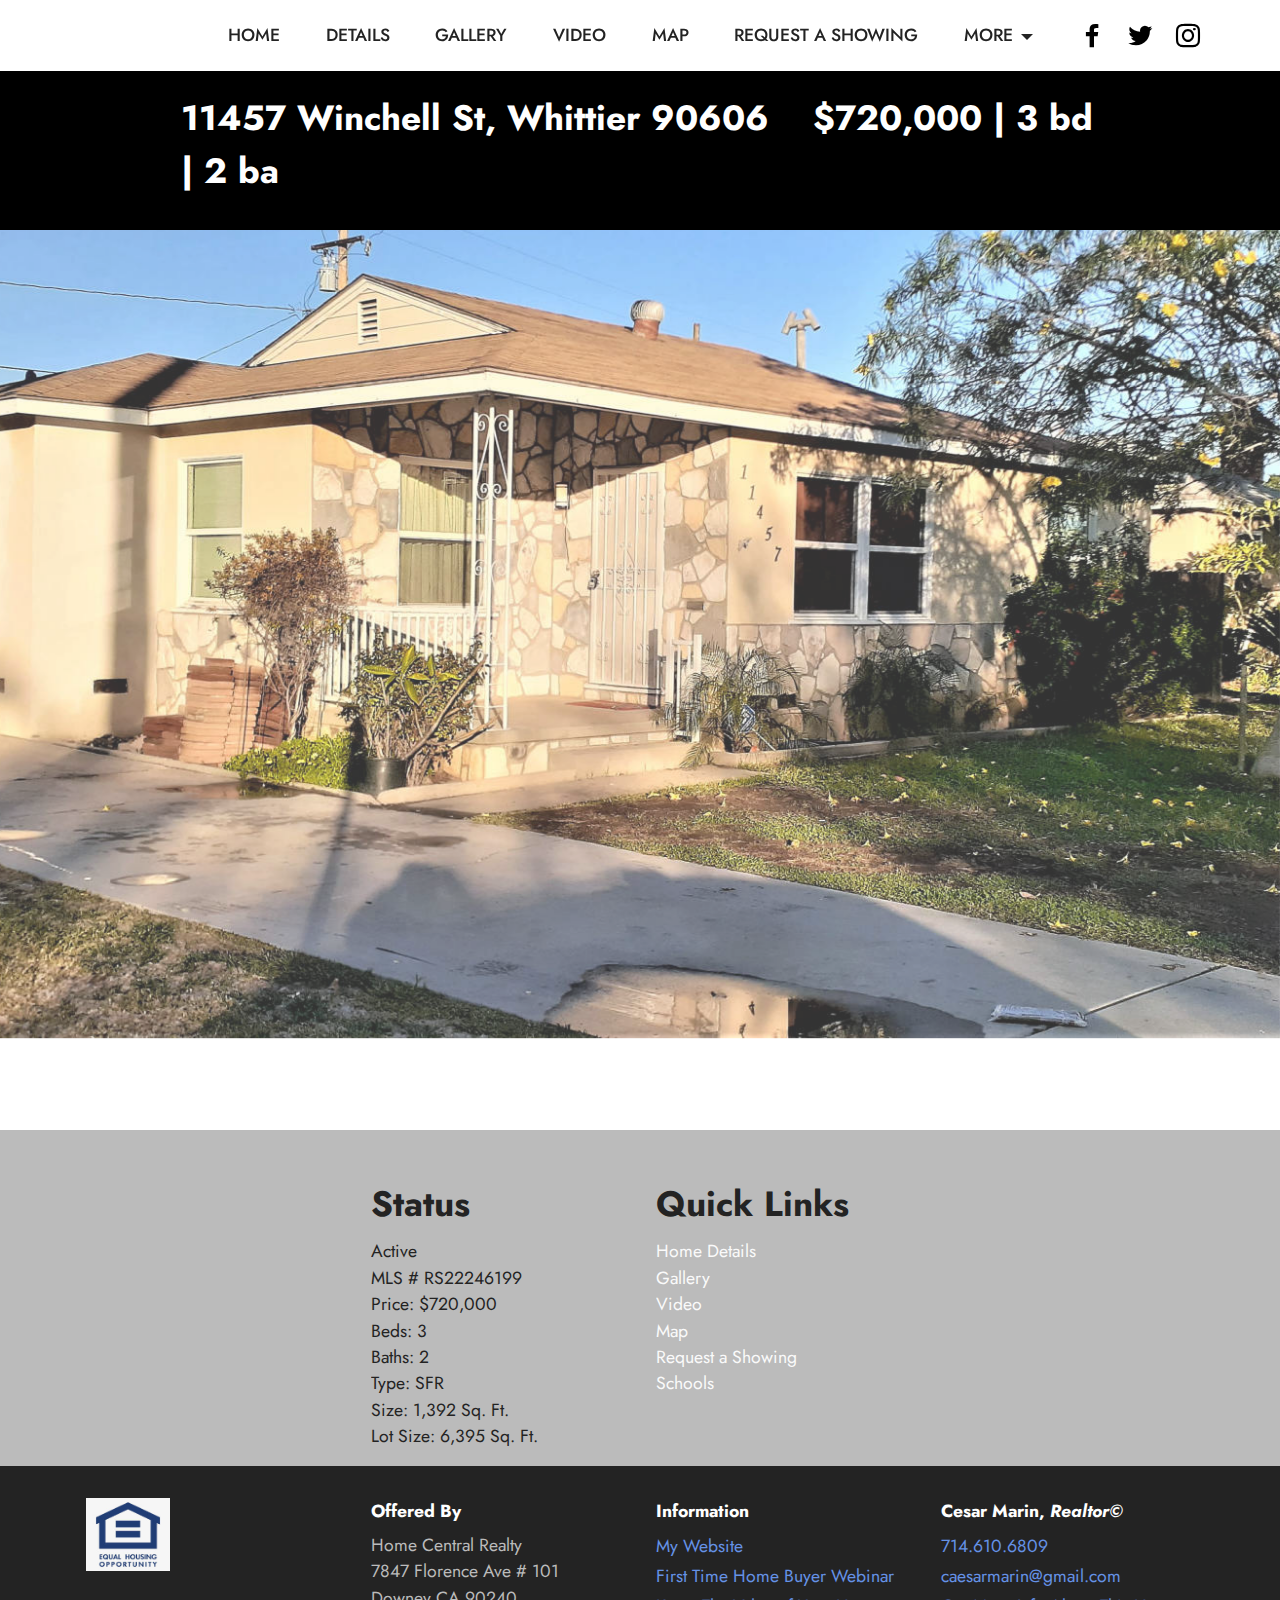
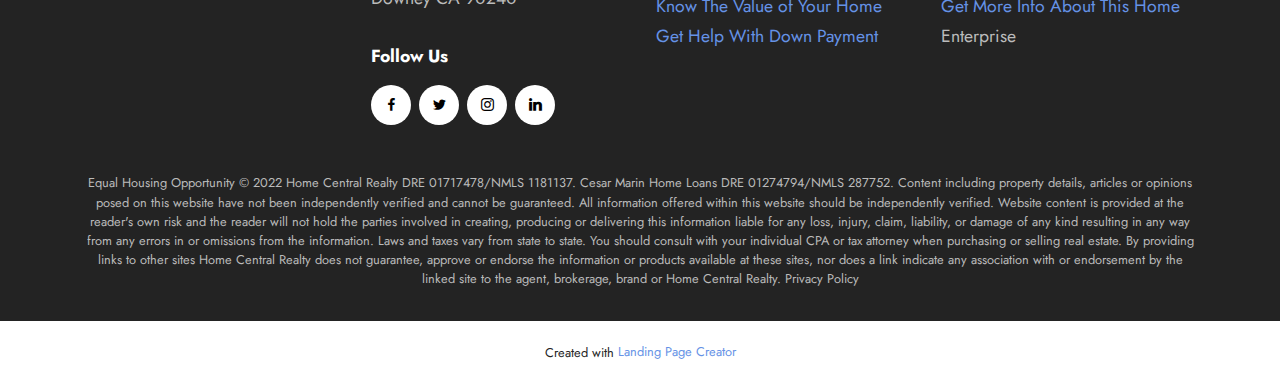
==== commit ad2ce544: "create github pages" ====
--- a/index.html
+++ b/index.html
@@ -52,7 +52,7 @@
             <div class="collapse navbar-collapse" id="navbarSupportedContent">
                 <ul class="navbar-nav nav-dropdown nav-right navbar-nav-top-padding" data-app-modern-menu="true"><li class="nav-item"><a class="nav-link link text-black text-primary display-4" href="index.html">HOME</a></li><li class="nav-item"><a class="nav-link link text-black text-primary display-4" href="11457 Winchell St, Whittier 90606Details.html">DETAILS</a></li><li class="nav-item"><a class="nav-link link text-black text-primary display-4" href="page2.html">GALLERY</a></li><li class="nav-item"><a class="nav-link link text-black text-primary display-4" href="page3.html">VIDEO</a></li><li class="nav-item"><a class="nav-link link text-black text-primary display-4" href="page4.html">MAP</a></li>
                     <li class="nav-item"><a class="nav-link link text-black text-primary display-4" href="page5.html">REQUEST A SHOWING</a></li>
-                    <li class="nav-item dropdown open"><a class="nav-link link text-black dropdown-toggle show display-4" href="https://mobiri.se" data-toggle="dropdown-submenu" data-bs-toggle="dropdown" data-bs-auto-close="outside" aria-expanded="true">MORE</a><div class="dropdown-menu show" aria-labelledby="dropdown-391" data-bs-popper="none"><a class="text-black dropdown-item text-primary display-4" href="page6.html">SCHOOLS</a><a class="text-black show dropdown-item text-primary display-4" href="page7.html">MORE INFO</a></div>
+                    <li class="nav-item dropdown"><a class="nav-link link text-black dropdown-toggle show display-4" href="https://mobiri.se" data-toggle="dropdown-submenu" data-bs-toggle="dropdown" data-bs-auto-close="outside" aria-expanded="true">MORE</a><div class="dropdown-menu show" aria-labelledby="dropdown-391" data-bs-popper="none"><a class="text-black dropdown-item text-primary display-4" href="page6.html">SCHOOLS</a><a class="text-black show dropdown-item text-primary display-4" href="page7.html">MORE INFO</a></div>
                     </li></ul>
                 <div class="icons-menu">
                     <a class="iconfont-wrapper" href="https://www.facebook.com/cesarmarinhomeloans" target="_blank">
@@ -77,7 +77,7 @@
     <div class="container">
         <div class="row justify-content-center">
             <div class="title col-12 col-md-10">
-                <h3 class="mbr-section-title mbr-fonts-style align-center mb-4 display-5"><strong>11457 Winchell St, Whittier 90606&nbsp; &nbsp; $730,000 | 3 bd | 2 ba</strong></h3>
+                <h3 class="mbr-section-title mbr-fonts-style align-center mb-4 display-5"><strong>11457 Winchell St, Whittier 90606&nbsp; &nbsp; $720,000 | 3 bd | 2 ba</strong></h3>
                 
                 
             </div>
@@ -120,7 +120,7 @@
                     <div class="card-box align-center">
                         
                         <h5 class="card-title mbr-fonts-style display-5"><strong>Status</strong></h5>
-                        <p class="card-text mbr-fonts-style display-4">Coming Soon<br>MLS #&nbsp;RS22246199<br>Price: $730,000<br>Beds: 3<br>Baths: 2<br>Type: SFR<br>Size: 1,392 Sq. Ft.<br>Lot Size: 6,395 Sq. Ft.</p>
+                        <p class="card-text mbr-fonts-style display-4">Active<br>MLS #&nbsp;RS22246199<br>Price: $720,000<br>Beds: 3<br>Baths: 2<br>Type: SFR<br>Size: 1,392 Sq. Ft.<br>Lot Size: 6,395 Sq. Ft.</p>
                     </div>
                 </div>
             </div>
@@ -209,7 +209,7 @@
             </div>
         </div>
     </div>
-</section><section class="display-7" style="padding: 0;align-items: center;justify-content: center;flex-wrap: wrap;    align-content: center;display: flex;position: relative;height: 4rem;"><a href="https://mobiri.se/267338" style="flex: 1 1;height: 4rem;position: absolute;width: 100%;z-index: 1;"><img alt="" style="height: 4rem;" src="[data-uri]"></a><p style="margin: 0;text-align: center;" class="display-7">Made with &#8204;</p><a style="z-index:1" href="https://mobirise.com/builder/landing-page-builder.html">Landing Page Maker</a></section><script src="assets/bootstrap/js/bootstrap.bundle.min.js"></script>  <script src="assets/parallax/jarallax.js"></script>  <script src="assets/smoothscroll/smooth-scroll.js"></script>  <script src="assets/ytplayer/index.js"></script>  <script src="assets/dropdown/js/navbar-dropdown.js"></script>  <script src="assets/playervimeo/vimeo_player.js"></script>  <script src="assets/theme/js/script.js"></script>  
+</section><section class="display-7" style="padding: 0;align-items: center;justify-content: center;flex-wrap: wrap;    align-content: center;display: flex;position: relative;height: 4rem;"><a href="https://mobiri.se/267338" style="flex: 1 1;height: 4rem;position: absolute;width: 100%;z-index: 1;"><img alt="" style="height: 4rem;" src="[data-uri]"></a><p style="margin: 0;text-align: center;" class="display-7">Created with &#8204;</p><a style="z-index:1" href="https://mobirise.com/builder/landing-page-builder.html">Landing Page Creator</a></section><script src="assets/bootstrap/js/bootstrap.bundle.min.js"></script>  <script src="assets/parallax/jarallax.js"></script>  <script src="assets/smoothscroll/smooth-scroll.js"></script>  <script src="assets/ytplayer/index.js"></script>  <script src="assets/dropdown/js/navbar-dropdown.js"></script>  <script src="assets/playervimeo/vimeo_player.js"></script>  <script src="assets/theme/js/script.js"></script>  
   
   
 </body>
